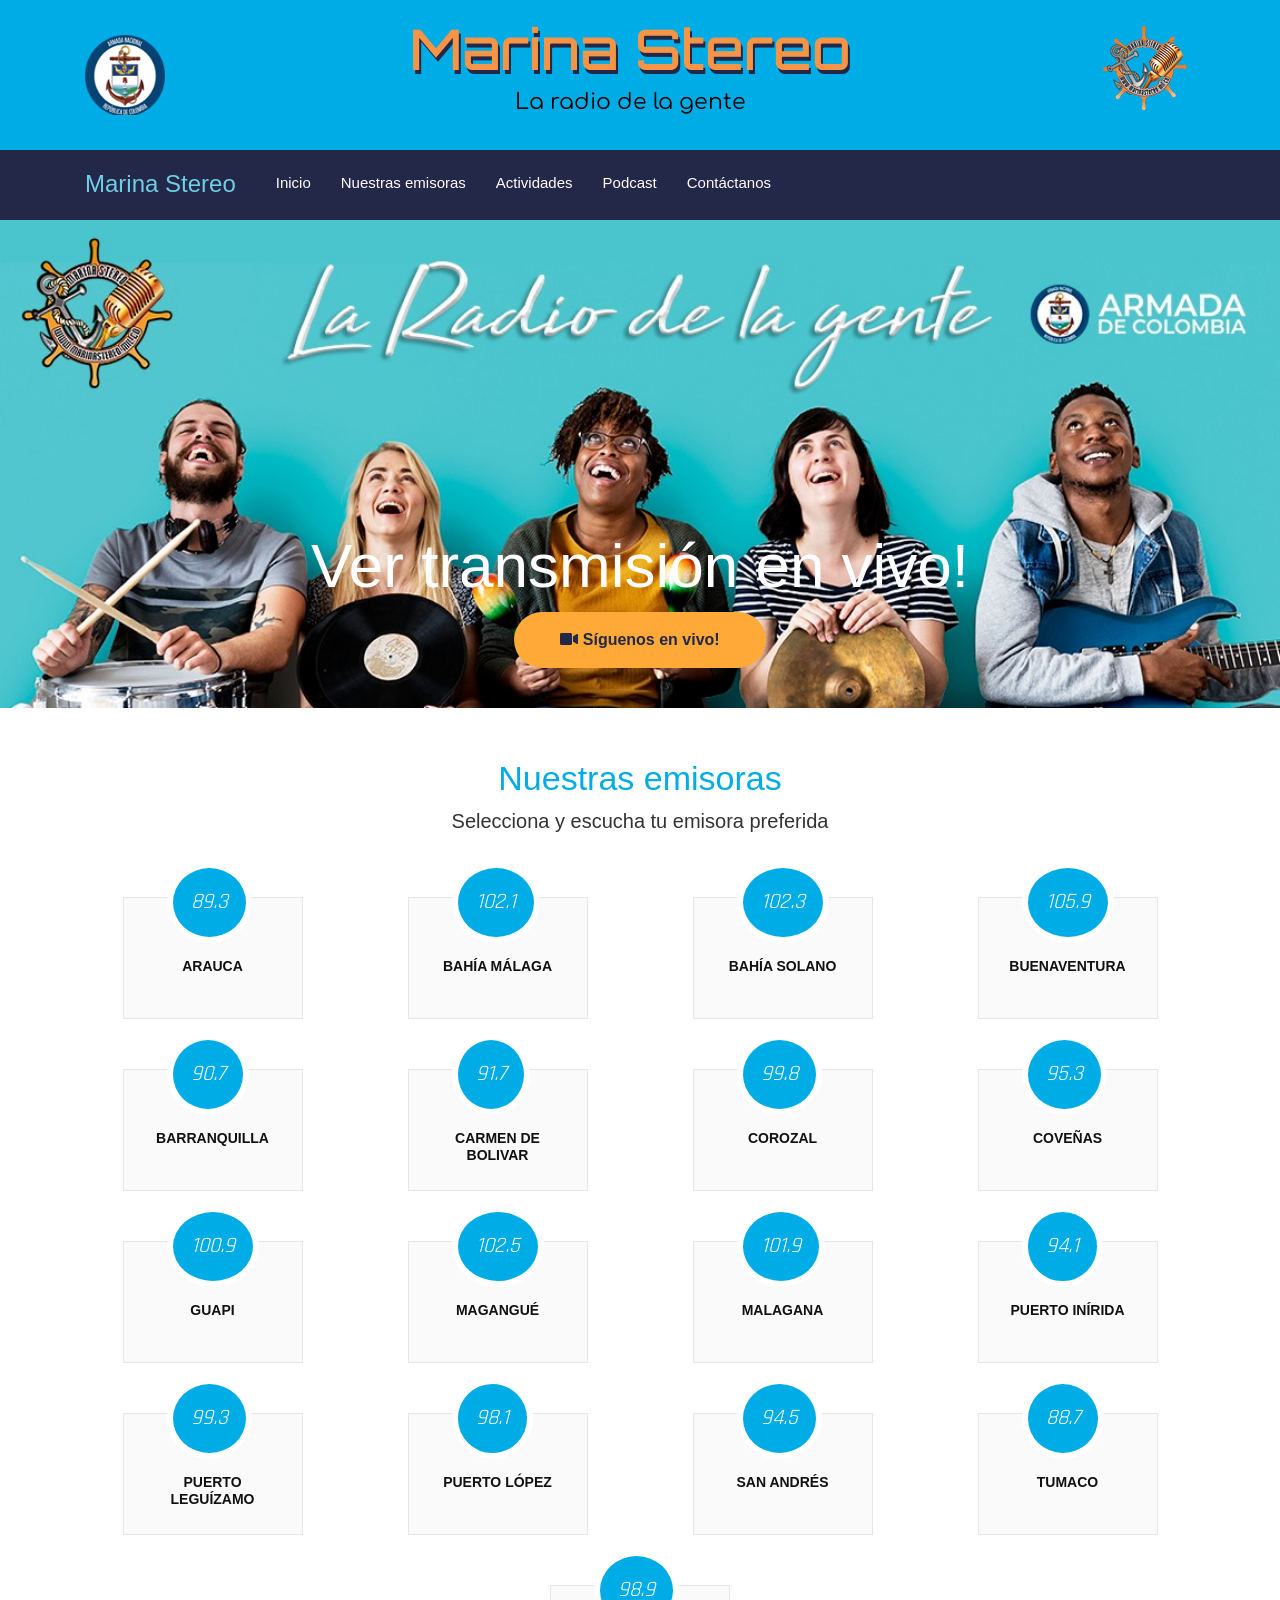
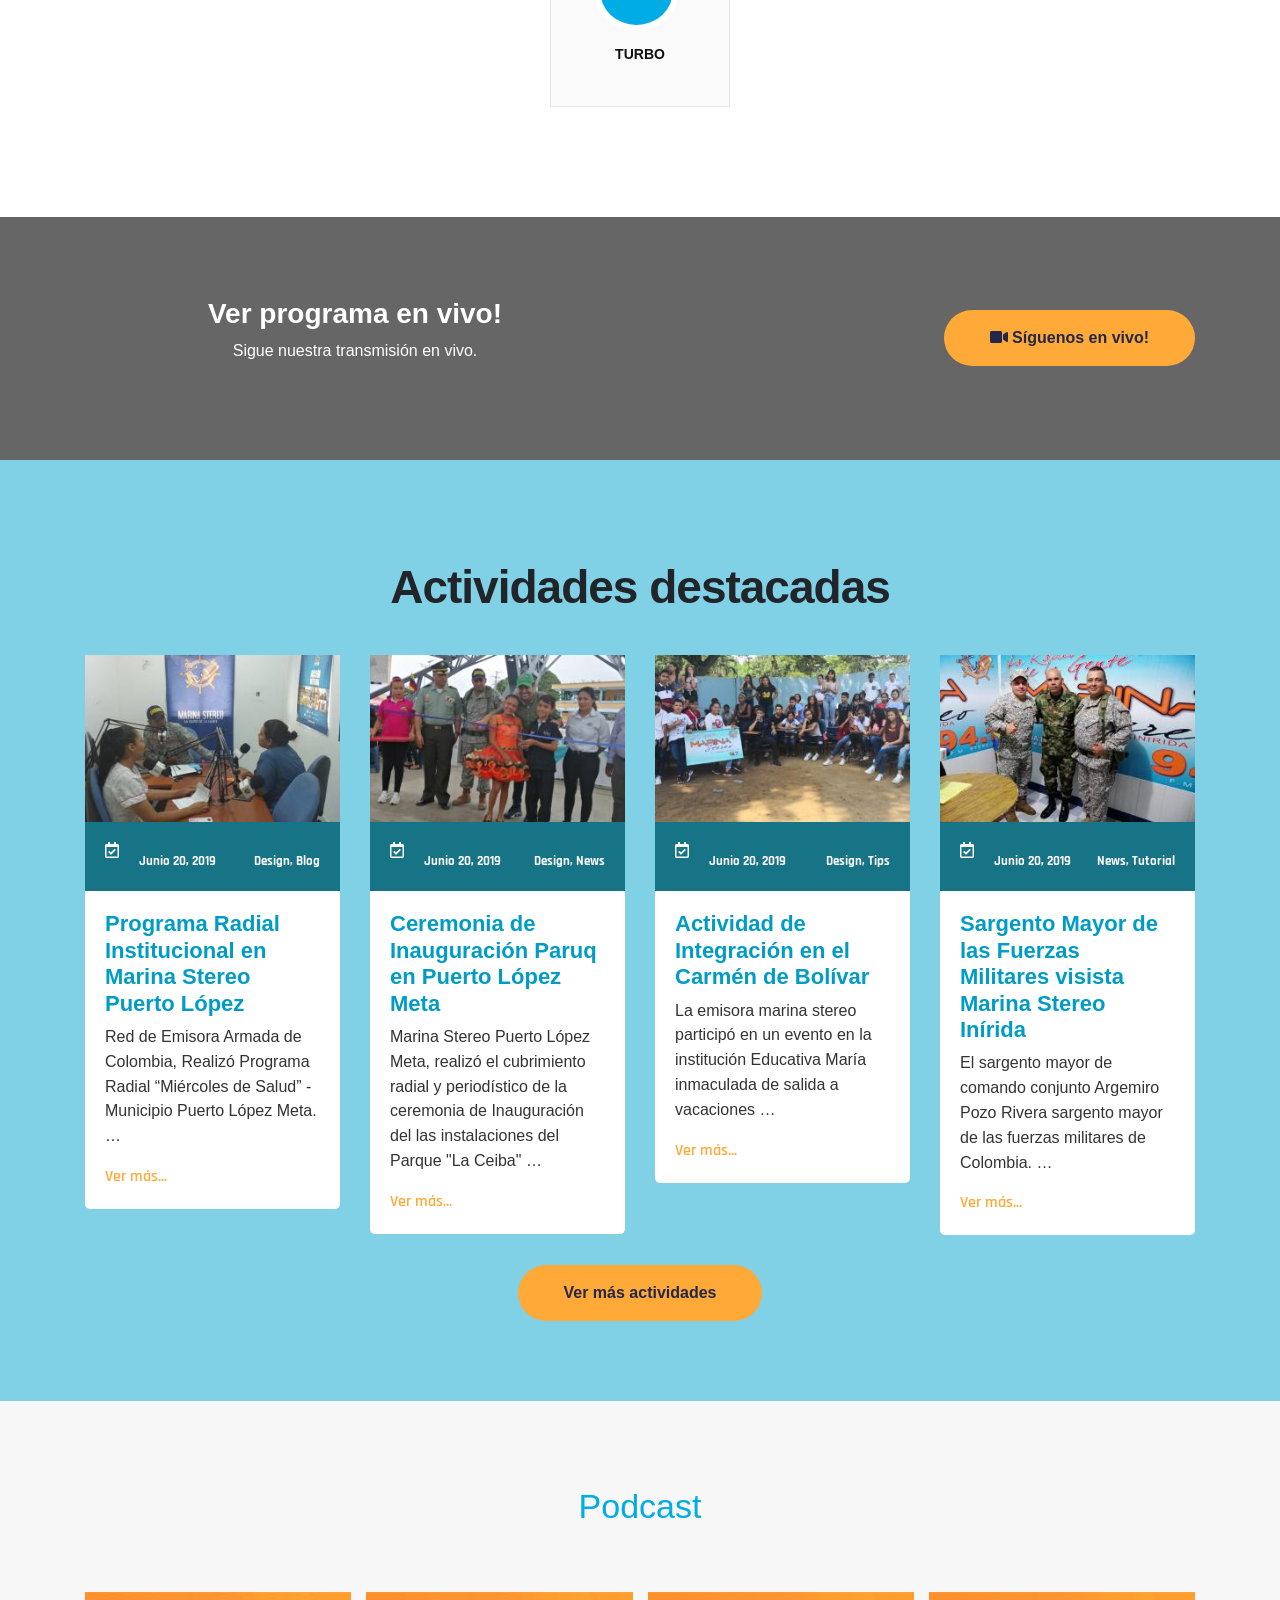
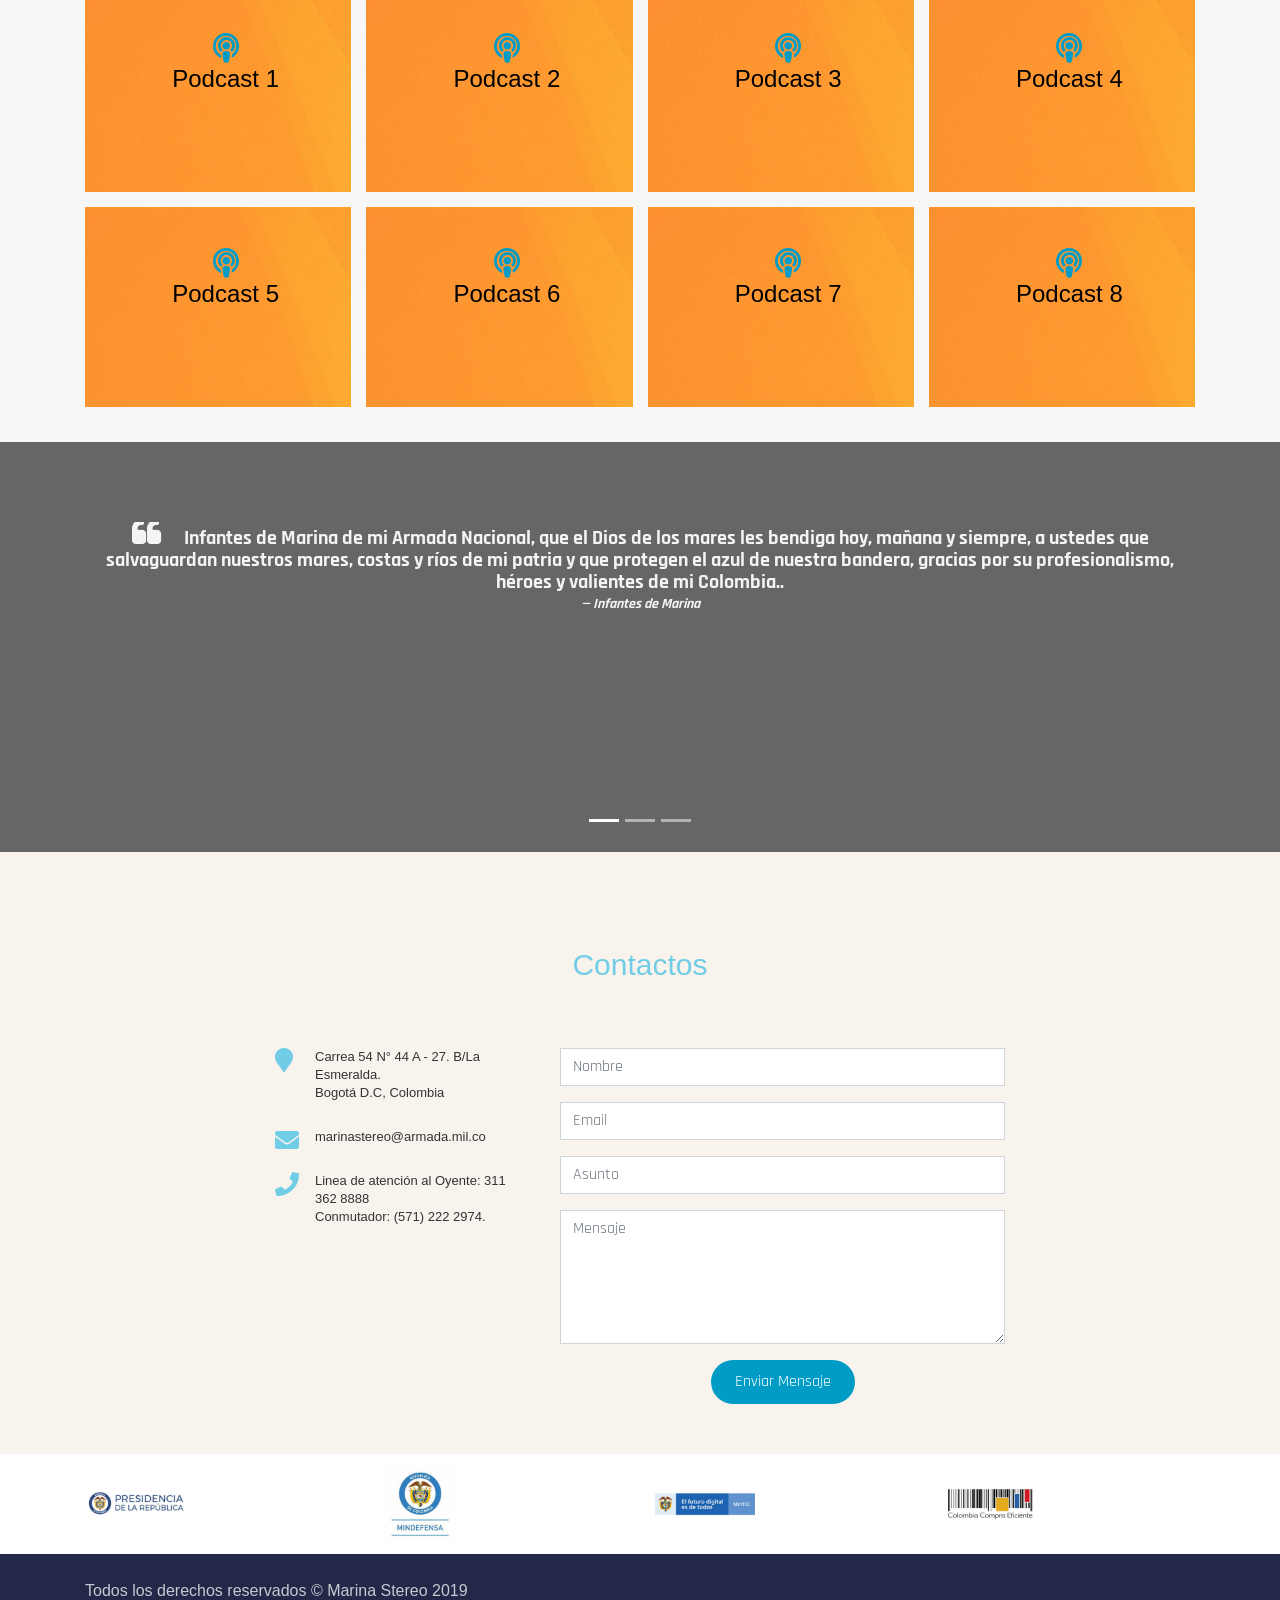
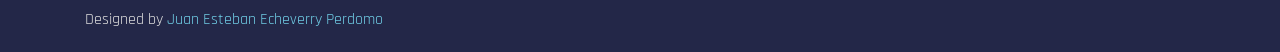
==== index.html @ 793cfaa1 "Nuevas imágenes en enlaces" ====
<!DOCTYPE html>
<html lang="es">

<head>
  <meta charset="utf-8">
  <title>Home | Marina Stereo</title>
  <meta content="width=device-width, initial-scale=1.0" name="viewport">
  <meta content="" name="keywords">
  <meta content="" name="description">

  <!-- Facebook Opengraph integration: https://developers.facebook.com/docs/sharing/opengraph -->
  <meta property="og:title" content="">
  <meta property="og:image" content="">
  <meta property="og:url" content="">
  <meta property="og:site_name" content="">
  <meta property="og:description" content="">

  <!-- Twitter Cards integration: https://dev.twitter.com/cards/  -->
  <meta name="twitter:card" content="summary">
  <meta name="twitter:site" content="">
  <meta name="twitter:title" content="">
  <meta name="twitter:description" content="">
  <meta name="twitter:image" content="">

  <!-- Favicon -->
  <link href="img/favicon.ico" rel="icon">

  <!-- Google Fonts -->
 <link href="https://fonts.googleapis.com/css?family=Comfortaa:300,400,600|Orbitron:400,700|Rajdhani:300,400,600,700|Satisfy&display=swap" rel="stylesheet">
    

  <!-- Bootstrap CSS File -->
  <link href="lib/bootstrap/css/bootstrap.min.css" rel="stylesheet">

  <!-- Libraries CSS Files -->
  <link href="lib/font-awesome/css/font-awesome.min.css" rel="stylesheet">

  <!-- Main Stylesheet File -->
  <link href="css/style.css" rel="stylesheet">
  <link href="css/fontawesome/css/all.css" rel="stylesheet"> 
  
</head>

<body>
  <!-- Page Content
    ================================================== -->
  <!-- Hero -->

  <section class="hero">
    <div class="container text-center">
      <div class="logo-container">
          <a href="#"><img src="img/logo2.png" width="80" height="80" alt="logo Marina"></a>
       </div>
       <div class="text-header">
          <h1 class="tracking-in-expand ">Marina Stereo</h1>
          <p>La radio de la gente</p>
       </div>
       <div class="logo2-header">
          <a href="#"><img src="img/logo1.png" width="100" height="100" alt="logo Marina Stereo"> </a> 
       </div> 

      
    </div>

  </section>
  <!-- /Hero -->

  <!-- Header -->
  <header id="header">
    <div class="container">

      <div id="logo" class="pull-left">
        	<!--<a href="index.html"><img src="img/logo1.png" alt="" title="" /></img></a>-->
        <!-- Uncomment below if you prefer to use a text image -->
        <h3><a href="#hero">Marina Stereo</a></h3>
      </div>

      <nav id="nav-menu-container">
        <ul class="nav-menu">
          <li><a href="#">Inicio</a></li>
          <li><a href="#services">Nuestras emisoras</a></li>
          <li><a href="#blog">Actividades</a></li>
          <li><a href="#portfolio">Podcast</a></li>
          <li><a href="#contact">Contáctanos</a></li>
        </ul>
      </nav>
      <!-- #nav-menu-container -->

      <!-- <nav class="nav social-nav pull-right d-none d-lg-inline">
        <a href="#"><i class="fa fa-twitter"></i></a> <a href="#"><i class="fa fa-facebook"></i></a> <a href="#"><i class="fa fa-linkedin"></i></a> <a href="#"><i class="fa fa-envelope"></i></a>
      </nav> -->
    </div>
  </header>
  <!-- #header -->


  <!-- Slider -->

    <section class="slider">
        <div id="carouselExampleControls" class="carousel slide" data-ride="carousel">
            <div id="carouselExampleCaptions" class="carousel slide" data-ride="carousel">
               <!--  <ol class="carousel-indicators">
                  <li data-target="#carouselExampleCaptions" data-slide-to="0" class="active"></li>
                  <li data-target="#carouselExampleCaptions" data-slide-to="1"></li>
                  <li data-target="#carouselExampleCaptions" data-slide-to="2"></li>
                </ol> -->
                <div class="carousel-inner">
                  <div class="carousel-item active">
                    <img src="img/ponque.jpg" class="d-block w-100" alt="...">
                    <div class="carousel-caption d-md-block">
                      
                      <h1>Ver transmisión en vivo!</h1>
                      <!-- <p>Escucha cualquiera de nuestras emisoras a nivel nacional</p> -->
                      <a class="btn btn-ghost" href="" data-toggle="modal" data-target="#modalYTB"><i class="fas fa-video"></i> Síguenos en vivo!</a>
                    </div>
                  </div>
                 
              <!--   <a class="carousel-control-prev" href="#carouselExampleCaptions" role="button" data-slide="prev">
                  <span class="carousel-control-prev-icon" aria-hidden="true"></span>
                  <span class="sr-only">Previous</span>
                </a>
                <a class="carousel-control-next" href="#carouselExampleCaptions" role="button" data-slide="next">
                  <span class="carousel-control-next-icon" aria-hidden="true"></span>
                  <span class="sr-only">Next</span>
                </a> -->
              </div>
    </section>

  <!-- Slider -->


  <!--==========================
      Services Section
    ============================-->
    <div class="titulo-emisoras"></section>
      <h1>Nuestras emisoras</h1> 
      <p>Selecciona y escucha tu emisora preferida</p>
    </div>
    <section id="services">
      <div class="container wow fadeIn">
        <!-- <div class="section-header">
          <h2 class="section-title col-lg-12">Nuestras Emisoras</h2>
          
        </div> -->
        <div class="row">
          <div class="col-lg-3 col-md-4 col-sm-6 wow fadeInUp" data-wow-delay="0.2s">
            <div class="box">
              <div class="icon"><a href="" data-toggle="modal" data-target="#modalYT"><i class="">89.3</i></a></div>
              <h4 class="title"><a href="" data-toggle="modal" data-target="#modalYT">Arauca</a></h4>
              
              <!-- <p class="description">Voluptatum deleniti atque corrupti quos dolores et quas molestias excepturi sint occaecati cupiditate non provident</p> -->
            </div>
          </div>
          
          <div class="col-lg-3 col-md-4 col-sm-6 wow fadeInUp" data-wow-delay="0.2s">
            <div class="box">
              <div class="icon"><a href="" data-toggle="modal" data-target="#modalYT"><i class="">102.1</i></a></div>
              <h4 class="title"><a href="" data-toggle="modal" data-target="#modalYT">Bahía Málaga</a></h4>
              <!-- <p class="description">Voluptatum deleniti atque corrupti quos dolores et quas molestias excepturi sint occaecati cupiditate non provident</p> -->
            </div>
          </div>
          <div class="col-lg-3 col-md-4 col-sm-6 wow fadeInUp" data-wow-delay="0.2s">
            <div class="box">
              <div class="icon"><a href="" data-toggle="modal" data-target="#modalYT"><i class="">102.3</i></a></div>
              <h4 class="title"><a href="" data-toggle="modal" data-target="#modalYT">Bahía Solano</a></h4>
              <!-- <p class="description">Voluptatum deleniti atque corrupti quos dolores et quas molestias excepturi sint occaecati cupiditate non provident</p> -->
            </div>
          </div>
          <div class="col-lg-3 col-md-4 col-sm-6 wow fadeInUp" data-wow-delay="0.2s">
            <div class="box">
              <div class="icon"><a href="" data-toggle="modal" data-target="#modalYT"><i class="">105.9</i></a></div>
              <h4 class="title"><a href="" data-toggle="modal" data-target="#modalYT">Buenaventura</a></h4>
              <!-- <p class="description">Voluptatum deleniti atque corrupti quos dolores et quas molestias excepturi sint occaecati cupiditate non provident</p> -->
            </div>
          </div>
          <div class="col-lg-3 col-md-4 col-sm-6 wow fadeInUp" data-wow-delay="0.2s">
            <div class="box">
              <div class="icon"><a href="" data-toggle="modal" data-target="#modalYT"><i class="">90.7</i></a></div>
              <h4 class="title"><a href="" data-toggle="modal" data-target="#modalYT">Barranquilla</a></h4>
              <!-- <p class="description">Voluptatum deleniti atque corrupti quos dolores et quas molestias excepturi sint occaecati cupiditate non provident</p> -->
            </div>
          </div>
          <div class="col-lg-3 col-md-4 col-sm-6 wow fadeInUp" data-wow-delay="0.2s">
            <div class="box">
              <div class="icon"><a href="" data-toggle="modal" data-target="#modalYT"><i class="">91.7</i></a></div>
              <h4 class="title"><a href="" data-toggle="modal" data-target="#modalYT">Carmen de Bolivar</a></h4>
              <!-- <p class="description">Voluptatum deleniti atque corrupti quos dolores et quas molestias excepturi sint occaecati cupiditate non provident</p> -->
            </div>
          </div>
          <div class="col-lg-3 col-md-4 col-sm-6 wow fadeInUp" data-wow-delay="0.2s">
            <div class="box">
              <div class="icon"><a href="" data-toggle="modal" data-target="#modalYT"><i class="">99.8</i></a></div>
              <h4 class="title"><a href="" data-toggle="modal" data-target="#modalYT">Corozal</a></h4>
              <!-- <p class="description">Voluptatum deleniti atque corrupti quos dolores et quas molestias excepturi sint occaecati cupiditate non provident</p> -->
            </div>
          </div>
          <div class="col-lg-3 col-md-4 col-sm-6 wow fadeInUp" data-wow-delay="0.2s">
            <div class="box">
              <div class="icon"><a href="" data-toggle="modal" data-target="#modalYT"><i class="">95.3</i></a></div>
              <h4 class="title"><a href="" data-toggle="modal" data-target="#modalYT">Coveñas</a></h4>
              <!-- <p class="description">Voluptatum deleniti atque corrupti quos dolores et quas molestias excepturi sint occaecati cupiditate non provident</p> -->
            </div>
          </div>
          <div class="col-lg-3 col-md-4 col-sm-6 wow fadeInUp" data-wow-delay="0.2s">
            <div class="box">
              <div class="icon"><a href="" data-toggle="modal" data-target="#modalYT"><i class="">100.9</i></a></div>
              <h4 class="title"><a href="" data-toggle="modal" data-target="#modalYT">Guapi</a></h4>
              <!-- <p class="description">Voluptatum deleniti atque corrupti quos dolores et quas molestias excepturi sint occaecati cupiditate non provident</p> -->
            </div>
          </div>
          <div class="col-lg-3 col-md-4 col-sm-6 wow fadeInUp" data-wow-delay="0.2s">
            <div class="box">
              <div class="icon"><a href="" data-toggle="modal" data-target="#modalYT"><i class="">102.5</i></a></div>
              <h4 class="title"><a href="" data-toggle="modal" data-target="#modalYT">Magangué</a></h4>
              <!-- <p class="description">Voluptatum deleniti atque corrupti quos dolores et quas molestias excepturi sint occaecati cupiditate non provident</p> -->
            </div>
          </div>
          <div class="col-lg-3 col-md-4 col-sm-6 wow fadeInUp" data-wow-delay="0.2s">
            <div class="box">
              <div class="icon"><a href="" data-toggle="modal" data-target="#modalYT"><i class="">101.9</i></a></div>
              <h4 class="title"><a href="" data-toggle="modal" data-target="#modalYT">Malagana</a></h4>
              <!-- <p class="description">Voluptatum deleniti atque corrupti quos dolores et quas molestias excepturi sint occaecati cupiditate non provident</p> -->
            </div>
          </div>
          <div class="col-lg-3 col-md-4 col-sm-6 wow fadeInUp" data-wow-delay="0.2s">
            <div class="box">
              <div class="icon"><a href="" data-toggle="modal" data-target="#modalYT"><i class="">94.1</i></a></div>
              <h4 class="title"><a href="" data-toggle="modal" data-target="#modalYT">Puerto Inírida</a></h4>
              <!-- <p class="description">Voluptatum deleniti atque corrupti quos dolores et quas molestias excepturi sint occaecati cupiditate non provident</p> -->
            </div>
          </div>
          <div class="col-lg-3 col-md-4 col-sm-6 wow fadeInUp" data-wow-delay="0.2s">
            <div class="box">
              <div class="icon"><a href="" data-toggle="modal" data-target="#modalYT"><i class="">99.3</i></a></div>
              <h4 class="title"><a href="" data-toggle="modal" data-target="#modalYT">Puerto Leguízamo</a></h4>
              <!-- <p class="description">Voluptatum deleniti atque corrupti quos dolores et quas molestias excepturi sint occaecati cupiditate non provident</p> -->
            </div>
          </div>
          <div class="col-lg-3 col-md-4 col-sm-6 wow fadeInUp" data-wow-delay="0.2s">
            <div class="box">
              <div class="icon"><a href="" data-toggle="modal" data-target="#modalYT"><i class="">98.1</i></a></div>
              <h4 class="title"><a href="" data-toggle="modal" data-target="#modalYT">Puerto López</a></h4>
              <!-- <p class="description">Voluptatum deleniti atque corrupti quos dolores et quas molestias excepturi sint occaecati cupiditate non provident</p> -->
            </div>
          </div>
          <div class="col-lg-3 col-md-4 col-sm-6 wow fadeInUp" data-wow-delay="0.2s">
            <div class="box">
              <div class="icon"><a href="" data-toggle="modal" data-target="#modalYT"><i class="">94.5</i></a></div>
              <h4 class="title"><a href="" data-toggle="modal" data-target="#modalYT">San Andrés</a></h4>
              <!-- <p class="description">Voluptatum deleniti atque corrupti quos dolores et quas molestias excepturi sint occaecati cupiditate non provident</p> -->
            </div>
          </div>
          <div class="col-lg-3 col-md-4 col-sm-6 wow fadeInUp" data-wow-delay="0.2s">
            <div class="box">
              <div class="icon"><a href="" data-toggle="modal" data-target="#modalYT"><i class="">88.7</i></a></div>
              <h4 class="title"><a href="" data-toggle="modal" data-target="#modalYT">Tumaco</a></h4>
              <!-- <p class="description">Voluptatum deleniti atque corrupti quos dolores et quas molestias excepturi sint occaecati cupiditate non provident</p> -->
            </div>
          </div>
          <div class="col-lg-3 col-md-4 col-sm-6 wow fadeInUp" data-wow-delay="0.2s">
              <div class="box">
                <div class="icon"><a href="" data-toggle="modal" data-target="#modalYT"><i class="">98.9</i></a></div>
                <h4 class="title"><a href="" data-toggle="modal" data-target="#modalYT">Turbo</a></h4>
                <!-- <p class="description">Voluptatum deleniti atque corrupti quos dolores et quas molestias excepturi sint occaecati cupiditate non provident</p> -->
              </div>
            </div>
        </div>

      </div>
    </section><!-- #services -->



     <!--==========================
    Call To Action Section
    ============================-->
    <section id="call-to-action">
        <div class="container wow fadeIn">
          <div class="row">
            <div class="col-lg-6 col-md-8 text-center">
              <h3 class="cta-title">Ver programa en vivo!</h3>
              <p class="cta-text"> Sigue nuestra transmisión en vivo.</p>
            </div>
            <div class="col-lg-6 col-md-4 cta-btn-container text-center">
                <a class="btn btn-ghost" href="" data-toggle="modal" data-target="#modalYTB"><i class="fas fa-video"></i> Síguenos en vivo!</a>
            </div>
          </div>
  
        </div>
      </section>
      <!-- #call-to-action -->
  <!-- Section BLOG -->
      <!-- section: blog -->
	<section id="blog" class="section-blog">
      <div class="container">
        <h4>Actividades destacadas</h4>
        <!-- Three columns -->
        <div class="row">
          <div class="span3 col-lg-3 col-md-6 col-sm-12">
            <div class="home-post">
              <div class="post-image">
                <img class="max-img" src="img/blog/img1.jpg" alt="" />
              </div>
              <div class="post-meta">
                <i class="far fa-calendar-check icon-2x"></i>
                <span class="date">Junio 20, 2019</span>
                <span class="tags"><a href="#">Design</a>, <a href="#">Blog</a></span>
              </div>
              <div class="entry-content">
                <h5><strong><a href="#">Programa Radial Institucional en Marina Stereo Puerto López</a></strong></h5>
                <p>
                    Red de Emisora Armada de Colombia, Realizó Programa Radial “Miércoles de Salud” - Municipio Puerto López Meta. &hellip;
                </p>
                <a href="#" class="more">Ver más...</a>
              </div>
            </div>
          </div>
          <div class="span3 col-lg-3 col-md-6 col-sm-12">
            <div class="home-post">
              <div class="post-image">
                <img class="max-img" src="img/blog/img2.jpg" alt="" />
              </div>
              <div class="post-meta">
                <i class="far fa-calendar-check icon-2x"></i>
                <span class="date">Junio 20, 2019</span>
                <span class="tags"><a href="#">Design</a>, <a href="#">News</a></span>
              </div>
              <div class="entry-content">
                <h5><strong><a href="#">Ceremonia de Inauguración Paruq en Puerto López Meta</a></strong></h5>
                <p>
                    Marina Stereo Puerto López Meta, realizó el cubrimiento radial y periodístico de la ceremonia de Inauguración del las instalaciones del Parque "La Ceiba" &hellip;
                </p>
                <a href="#" class="more">Ver más...</a>
              </div>
            </div>
          </div>
          <div class="span3 col-lg-3 col-md-6 col-sm-12">
            <div class="home-post">
              <div class="post-image">
                <img class="max-img" src="img/blog/img3.jpg" alt="" />
              </div>
              <div class="post-meta">
                <i class="far fa-calendar-check icon-2x"></i>
                <span class="date">Junio 20, 2019</span>
                <span class="tags"><a href="#">Design</a>, <a href="#">Tips</a></span>
              </div>
              <div class="entry-content">
                <h5><strong><a href="#">Actividad de Integración en el Carmén de Bolívar</a></strong></h5>
                <p>
                    La emisora marina stereo participó en un evento en la institución Educativa María inmaculada de salida a vacaciones &hellip;
                </p>
                <a href="#" class="more">Ver más...</a>
              </div>
            </div>
          </div>
          <div class="span3 col-lg-3 col-md-6 col-sm-12">
            <div class="home-post">
              <div class="post-image">
                <img class="max-img" src="img/blog/img4.jpg" alt="" />
              </div>
              <div class="post-meta">
                <i class="far fa-calendar-check icon-2x"></i>
                <span class="date">Junio 20, 2019</span>
                <span class="tags"><a href="#">News</a>, <a href="#">Tutorial</a></span>
              </div>
              <div class="entry-content">
                <h5><strong><a href="#">Sargento Mayor de las Fuerzas Militares visista Marina Stereo Inírida</a></strong></h5>
                <p>
                    El sargento mayor de comando conjunto Argemiro Pozo Rivera sargento mayor de las fuerzas militares de Colombia. &hellip;
                </p>
                <a href="#" class="more">Ver más...</a>
              </div>
            </div>
          </div>
        </div>
        <div class="blankdivider30"></div>
        <div class="aligncenter">
          <a href="#" class="btn btn-large btn-ghost">Ver más actividades</a>
        </div>
      </div>
    </section>
 
  
  <!-- /Section BLOG -->
 

  
  <!-- Features -->

  
  <!-- /Features -->
 <!--==========================
      Portfolio Section
    ============================-->
    <section id="portfolio">
        <div class="container wow fadeInUp">
          <div class="section-header titulo-emisoras">
            <h1 class="section-title">Podcast</h1>
            
          </div>
       
  
          <div class="row" id="portfolio-wrapper">
            <div class="col-lg-3 col-md-6 portfolio-item filter-app">
              <a href="">
                <img src="img/portfolio/app1.jpg" alt="">
                <div class="titulo-pod">  
                  <h3><i class="fas fa-podcast fa-pod"></i><br> Podcast 1</h3>
                </div>
                <div class="details">
                  <h4>Julio 20</h4>
                  <span>Saludo del Señor Presidentee</span>
                </div>
              </a>
            </div>
  
            <div class="col-lg-3 col-md-6 portfolio-item filter-web">
              <a href="">
                <img src="img/portfolio/app1.jpg" alt="">
                <div class="titulo-pod">  
                    <h3><i class="fas fa-podcast fa-pod"></i><br> Podcast 2</h3>
                  </div>
                <div class="details">
                  <h4>Julio 4</h4>
                  <span>Lorem ipsum dolor sit.</span>
                </div>
              </a>
            </div>
  
            <div class="col-lg-3 col-md-6 portfolio-item filter-app">
              <a href="">
                <img src="img/portfolio/app1.jpg" alt="">
                <div class="titulo-pod">  
                    <h3><i class="fas fa-podcast fa-pod"></i><br> Podcast 3</h3>
                  </div>
                <div class="details">
                  <h4>Junio14</h4>
                  <span>Lorem ipsum dolor sit amet consectetur.</span>
                </div>
              </a>
            </div>
  
            <div class="col-lg-3 col-md-6 portfolio-item filter-card">
              <a href="">
                <img src="img/portfolio/app1.jpg" alt="">
                <div class="titulo-pod">  
                    <h3><i class="fas fa-podcast fa-pod"></i><br> Podcast 4</h3>
                  </div>
                <div class="details">
                  <h4>Junio 6</h4>
                  <span>Lorem ipsum dolor sit amet consectetur adipisicing elit. Nisi tempore mollitia dolorum.</span>
                </div>
              </a>
            </div>
  
            <div class="col-lg-3 col-md-6 portfolio-item filter-card">
              <a href="">
                <img src="img/portfolio/app1.jpg" alt="">
                <div class="titulo-pod">  
                    <h3><i class="fas fa-podcast fa-pod"></i><br> Podcast 5</h3>
                  </div>
                <div class="details">
                  <h4>Card 2</h4>
                  <span>Alored dono par</span>
                </div>
              </a>
            </div>
  
            <div class="col-lg-3 col-md-6 portfolio-item filter-web">
                <a href="">
                    <img src="img/portfolio/app1.jpg" alt="">
                    <div class="titulo-pod">  
                        <h3><i class="fas fa-podcast fa-pod"></i><br> Podcast 6</h3>
                      </div>
                    <div class="details">
                      <h4>Junio 6</h4>
                      <span>Lorem ipsum dolor sit amet consectetur adipisicing elit. Nisi tempore mollitia dolorum.</span>
                    </div>
                  </a>
            </div>
  
            <div class="col-lg-3 col-md-6 portfolio-item filter-card">
              <a href="">
                <img src="img/portfolio/app1.jpg" alt="">
                <div class="titulo-pod">  
                    <h3><i class="fas fa-podcast fa-pod"></i><br> Podcast 7</h3>
                  </div>
                <div class="details">
                    <h4>Junio 6</h4>
                    <span>Lorem ipsum dolor sit amet consectetur adipisicing elit. Nisi tempore mollitia dolorum.</span>
                  </div>
              </a>
            </div>
  
            <div class="col-lg-3 col-md-6 portfolio-item filter-app">
              <a href="">
                <img src="img/portfolio/app1.jpg" alt="">
                <div class="titulo-pod">  
                    <h3><i class="fas fa-podcast fa-pod"></i><br> Podcast 8</h3>
                  </div>
                  <div class="details">
                      <h4>Junio 6</h4>
                      <span>Lorem ipsum dolor sit amet consectetur adipisicing elit. Nisi tempore mollitia dolorum.</span>
                    </div>
              </a>
            </div>
  
           
          </div>
  
        </div>
      </section><!-- #portfolio -->

       <!--==========================
    Mensajes a Héroes
    ============================-->
    <section id="call-to-action">
        <div class="container">
            <div class="row blog">
                <div class="col-md-12">
                    <div id="blogCarousel2" class="carousel slide" data-ride="carousel">
      
                        <ol class="carousel-indicators">
                            <li data-target="#blogCarousel2" data-slide-to="0" class="active"></li>
                            <li data-target="#blogCarousel2" data-slide-to="1"></li>
                            <li data-target="#blogCarousel2" data-slide-to="2"></li>
                        </ol>
      
                        <!-- Carousel items -->
                        <div class="carousel-inner">
                            <div class="carousel-item active">
                                <div class="row">
                                    <div class="col-md-12">
                                        <div class="span6 aligncenter flyLeft">
                                            <blockquote class="large">
                                                Infantes de Marina de mi Armada Nacional, que el Dios de los mares les bendiga hoy, mañana y siempre, a ustedes que salvaguardan nuestros mares,  costas y ríos de mi patria  y que protegen  el azul de nuestra bandera, gracias por su profesionalismo,  héroes y valientes de mi Colombia.. <cite>Infantes de Marina</cite>
                                            </blockquote>
                                          </div>
                                    </div>
                                   
                                </div>
                                <!--.row-->
                            </div>
                            <!--.item-->
      
                            <div class="carousel-item">
                                <div class="row">
                                    <div class="col-md-12">
                                        <div class="span6 aligncenter flyLeft">
                                            <blockquote class="large">
                                                Hola queridos héroes de Colombia, yo soy una niña colombiana  el día de hoy les estoy escribiendo esta carta para darle las  gracias por defender nuestro país;  yo se que todas las  cosas que están haciendo no son nada fáciles,   esto los esta separando de  su familia. Espero con todo mi corazón que se encuentren  bien por allá donde están, hoy  día les envío esta carta para que sepan que no están solos;  algún día quisiera tener la oportunidad de conocerlos  y saber de ustedes, estoy muy orgullosa...  gracias a ustedes ahora sé  que los héroes existen...  por ustedes en Colombia podemos vivir en paz  gracias a la valentía que han tenido,  no se  desesperen porque algún día volverán a estar con todas sus familias...  Los  quiero mucho. <cite>Desde Buenaventura, una niña que quiere a los héroes de la Patria. Ahitana Joessy Angulo</cite>
                                            </blockquote>
                                          </div>
                                    </div>
                                    
                                </div>
                                <!--.row-->
                            </div>
                            <!--.item-->

                            <div class="carousel-item">
                                <div class="row">
                                    <div class="col-md-12">
                                        <div class="span6 aligncenter flyLeft">
                                            <blockquote class="large">
                                                Infantes de Marina de mi Armada Nacional, que el Dios de los mares les bendiga hoy, mañana y siempre, a ustedes que salvaguardan nuestros mares,  costas y ríos de mi patria  y que protegen  el azul de nuestra bandera, gracias por su profesionalismo,  héroes y valientes de mi Colombia.. <cite>Infantes de Marina</cite>
                                            </blockquote>
                                          </div>
                                    </div>
                                    
                                </div>
                                <!--.row-->
                            </div>
                            <!--.item-->
      
                        </div>
                        <!--.carousel-inner-->
                    </div>
                    <!--.Carousel-->
      
                </div>
            </div>
      </div>
        

    </section>
      <!-- Mensajes a Héroes-->

  
  <!-- @component: footer -->

  <section id="contact">
    <div class="container">
      <div class="row">
        <div class="col-md-12 text-center">
          <h2 class="section-title">Contactos</h2>
        </div>
      </div>

      <div class="row justify-content-center">
        <div class="col-lg-3 col-md-5">
          <div class="info">
            <div>
              <i class="fa fa-map-marker"></i>
              <p>Carrea 54 N° 44 A - 27. B/La Esmeralda.<br>Bogotá D.C, Colombia</p>
            </div>

            <div>
              <i class="fa fa-envelope"></i>
              <p>marinastereo@armada.mil.co</p>
            </div>

            <div>
              <i class="fa fa-phone"></i>
              <p>Linea de atención al Oyente: 311 362 8888 <br>Conmutador: (571) 222 2974.</p>
            </div>

          </div>
        </div>

        <div class="col-lg-5 col-md-6">
          <div class="form">
            <div id="sendmessage">Sumensaje ha sido enviado. Gracias!</div>
            <div id="errormessage"></div>
            <form action="" method="post" role="form" class="contactForm">
              <div class="form-group">
                <input type="text" name="name" class="form-control" id="name" placeholder="Nombre" data-rule="minlen:4" data-msg="Please enter at least 4 chars" />
                <div class="validation"></div>
              </div>
              <div class="form-group">
                <input type="email" class="form-control" name="email" id="email" placeholder="Email" data-rule="email" data-msg="Please enter a valid email" />
                <div class="validation"></div>
              </div>
              <div class="form-group">
                <input type="text" class="form-control" name="subject" id="subject" placeholder="Asunto" data-rule="minlen:4" data-msg="Please enter at least 8 chars of subject" />
                <div class="validation"></div>
              </div>
              <div class="form-group">
                <textarea class="form-control" name="message" rows="5" data-rule="required" data-msg="Please write something for us" placeholder="Mensaje"></textarea>
                <div class="validation"></div>
              </div>
              <div class="text-center"><button type="submit">Enviar Mensaje</button></div>
            </form>
          </div>
        </div>

      </div>
    </div>
  </section>

  <!-- Enlaces de interés-->
  <div class="container enlaces-hidden">
      <div class="row blog">
          <div class="col-md-12">
              <div id="blogCarousel" class="carousel slide" data-ride="carousel">

                  <ol class="carousel-indicators">
                      <li data-target="#blogCarousel" data-slide-to="0" class="active"></li>
                      <li data-target="#blogCarousel" data-slide-to="1"></li>
                  </ol>

                  <!-- Carousel items -->
                  <div class="carousel-inner">
                      <div class="carousel-enlaces carousel-item active">
                          <div class="row">
                              <div class="col-md-3 col-xs-3">
                                  <a href="#">
                                      <img src="img/enlaces/presidencia.jpg" alt="Image" style="max-width:100%;">
                                  </a>
                              </div>
                              <div class="col-md-3 col-xs-3">
                                  <a href="#">
                                      <img src="img/enlaces/defensa.jpg" alt="Image" style="max-width:100%;">
                                  </a>
                              </div>
                              <div class="col-md-3 col-sm-3 col-xs-6">
                                  <a href="#">
                                      <img src="img/enlaces/mintic.jpg" alt="Image" style="max-width:100%;">
                                  </a>
                              </div>
                              <div class="col-md-3 col-sm-3 col-xs-6">
                                  <a href="#">
                                      <img src="img/enlaces/compra.jpg" alt="Image" style="max-width:100%;">
                                  </a>
                              </div>
                              
                          </div>
                          <!--.row-->
                      </div>
                      <!--.item-->

                      <div class="carousel-enlaces carousel-item">
                          <div class="row">
                              <div class="col-md-3 col-sm-3 col-xs-6">
                                  <a href="#">
                                      <img src="img/enlaces/marina.jpg" alt="Image" style="max-width:100%;">
                                  </a>
                              </div>
                              <div class="col-md-3 col-sm-3 col-xs-6">
                                  <a href="#">
                                      <img src="img/enlaces/bienestar.jpg" alt="Image" style="max-width:100%;">
                                  </a>
                              </div>
                              <div class="col-md-3 col-xs-3">
                                  <a href="#">
                                      <img src="img/enlaces/armada.jpg" alt="Image" style="max-width:100%;">
                                  </a>
                              </div>
                              <div class="col-md-3 col-xs-3">
                                  <a href="#">
                                      <img src="img/enlaces/caja.jpg" alt="Image" style="max-width:100%;">
                                  </a>
                              </div>
                              
                          </div>
                          <!--.row-->
                      </div>
                      <!--.item-->

                  </div>
                  <!--.carousel-inner-->
              </div>
              <!--.Carousel-->

          </div>
      </div>
</div>
  
  <!-- /Enlaces de Interés -->

  <footer class="site-footer">
    <div class="bottom">
      <div class="container">
        <div class="row">

          <div class="col-lg-6 col-xs-12 text-lg-left text-center">
            <p class="copyright-text">
              Todos los derechos reservados ©  Marina Stereo 2019
            </p>
            <div class="credits">
             
             Designed by <a href="#">Juan Esteban Echeverry Perdomo</a>
            </div>
          </div>

          

        </div>
      </div>
    </div>
  </footer>
  <a class="scrolltop" href="#"><span class="fa fa-angle-up"></span></a>


  <!--Modal: modalYT-->
<div class="modal fade" id="modalYT" tabindex="-1" role="dialog" aria-labelledby="myModalLabel"
aria-hidden="true">
<div class="modal-dialog modal-lg" role="document">

  <!--Content-->
  <div class="modal-content">

    <!--Body-->
    <div class="modal-body mb-0 p-0">

      <div class="embed-responsive embed-responsive-16by9 z-depth-1-half">
        <iframe class="embed-responsive-item" src="http://www.tustreaming.co/redmar/MARBOG.html"
          allowfullscreen></iframe>
      </div>

    </div>

    <!--Footer-->
    <div class="modal-footer justify-content-center flex-column flex-md-row">
      <span class="mr-4">Pausar antes de cerrar!</span>
      
      <button type="button" class="btn btn-outline-primary btn-rounded btn-md ml-4"
        data-dismiss="modal">Cerrar</button>


    </div>

  </div>
  <!--/.Content-->

</div>
</div>
<!--Modal: modalYT-->

  <!--Modal: modalYT-->
<div class="modal fade" id="modalYTB" tabindex="-1" role="dialog" aria-labelledby="myModalLabel"
aria-hidden="true">
<div class="modal-dialog modal-lg" role="document">

  <!--Content-->
  <div class="modal-content">

    <!--Body-->
    <div class="modal-body mb-0 p-0">

      <div class="embed-responsive embed-responsive-16by9 z-depth-1-half">
        <iframe class="embed-responsive-item" src="https://www.youtube.com/embed/ypogQwW_GxY"
          allowfullscreen></iframe>
      </div>

    </div>

    <!--Footer-->
    <div class="modal-footer justify-content-center flex-column flex-md-row">
        
        
        <button type="button" class="btn btn-outline-primary btn-rounded btn-md ml-4"
          data-dismiss="modal">Cerrar</button>
  
  
      </div>
  
    </div>
  <!--/.Content-->

</div>
</div>
<!--Modal: modalYT-->
  <!-- Required JavaScript Libraries -->
  <script src="lib/jquery/jquery.min.js"></script>
  <script src="lib/jquery/jquery-migrate.min.js"></script>
  <script src="lib/superfish/hoverIntent.js"></script>
  <script src="lib/superfish/superfish.min.js"></script>
  <script src="lib/tether/js/tether.min.js"></script>
  <script src="lib/stellar/stellar.min.js"></script>
  <script src="lib/bootstrap/js/bootstrap.bundle.min.js"></script>
  <script src="lib/counterup/counterup.min.js"></script>
  <script src="lib/waypoints/waypoints.min.js"></script>
  <script src="lib/easing/easing.js"></script>
  <script src="lib/stickyjs/sticky.js"></script>
  <script src="lib/parallax/parallax.js"></script>
  <script src="lib/lockfixed/lockfixed.min.js"></script>

  <!-- Template Specisifc Custom Javascript File -->
  <script src="js/custom.js"></script>

  <script src="contactform/contactform.js"></script>


</body>
</html>
---- css/style.css ----
body {
    font-family: 'Rajdhani', sans-serif;
    

}

h1,
h2,
h3,
h4,
h5,
h6 {
  font-family: "Raleway", Helvetica, Arial, sans-serif;
}

p {
  line-height: 1.55;
  color: #333;
  font-size: 400;
  font-family: "Raleway", Helvetica, Arial, sans-serif;
}

h1 {
  font-size: 62px;
}

h2 {
  font-size: 30px;
  margin-bottom: 65px;
}

h3 {
  font-size: 24px;
}

h4 {
  font-size: 18px;
}

strong a {
  color: #009cc6;
}

blockquote {
  font-size:18px;
  color: #f4f4f4;
	border:none;
	padding:0;
}

blockquote.large {
	font-size:20px;
	font-weight:700;
	line-height:1.1em;
}
blockquote.large:before {
	font-size:30px;
	font-family: FontAwesome;
	content: "\f10d";
	margin-right:20px;
}

blockquote cite 						{ display:block; font-size:14px;}
blockquote cite:before 					{ content:"\2014 \0020"; }
blockquote cite a,
blockquote cite a:visited,
blockquote cite a:visited 				{ color:#555; }


/* ==================================================
  General
  ================================================== */

a {
  color: #00ACE5;
  transition: 0.5s;
}

a:hover, a:active, a:focus {
  color: #ffa939;
  outline: none;
  text-decoration: none;
}

div.container.text-center{
  height: 150px;
}
/* ==================================================
  Elements
  ================================================== */

.btn {
  background-color: #70cde5;
  font-family: "Roboto", Helvetica, Arial, sans-serif;
  font-weight: 800;
  color: #fff;
  padding: 15px 45px;
  border-radius: 50px;
}

.nav-menu > li > a:before {
  content: "";
  position: absolute;
  width: 100%;
  height: 2px;
  bottom: 0;
  left: 0;
  background-color: #ffa939;
  visibility: hidden;
  -webkit-transform: scaleX(0);
  transform: scaleX(0);
  -webkit-transition: all 0.3s ease-in-out 0s;
  transition: all 0.3s ease-in-out 0s;
}

.nav-menu a:hover:before, .nav-menu li:hover > a:before, .nav-menu .menu-active > a:before {
  visibility: visible;
  -webkit-transform: scaleX(1);
  transform: scaleX(1);
}

.btn:hover {
  background-color: #ffa939;
  color: #fff;
}

.btn:focus {
  color: ##232748;
}

.btn-ghost {
  /* border: 3px solid #199EB8; */
  background-color: #ffa939;
  color: #232748;
}

.btn-ghost i{
  font-size: 34;
}

.btn-ghost:hover {
  background-color: #fff;
  color: #199EB8;
}

section {
  padding: 15px 0;
}

.card {
  position: relative;
  padding: 0;
  border: 0;
  border-radius: 0;
  margin: 0;
  overflow: hidden;
}

a:hover {
  text-decoration: none !important;
}

.scrolltop {
  display: none;
  position: fixed;
  bottom: 15px;
  right: 15px;
  width: 42px;
  height: 42px;
  border-radius: 50%;
  background: #009cc6;
  color: #ffffff;
  text-align: center;
  font-size: 24px;
}

.scrolltop:hover,
.scrolltop:active,
.scrolltop:focus {
  color: #fff !important;
  opacity: .75;
}


/* ==================================================
  Hero Styling
================================================== */

.hero {
  display: flex;
  align-items: baseline;
  justify-content: space-between;
  position: relative;
  background: #00ACE5;
  background-size: cover;
  padding: 0px 0;
  margin-bottom: 0;
  color: #fff;
  width: 100%;
  height: 150px;

    
    
}

.hero:after {
  content: '';
  z-index: 0;
  position: absolute;
  /*background: rgba(0, 0, 0, 0.65);*/
  width: 100%;
  height: 100%;
  left: 0;
  top: 0;
}

.hero .container {
  position: relative;
  z-index: 1;
  display: flex;
  margin-bottom: 0;
  margin-top: 0;
    align-items: center;
    justify-content: space-between;
}

.hero-brand {
  margin-bottom: 0px;
  display: inline-block;
}

.hero-brand:hover {
  opacity: .75;
}

.tagline {
  font-family: 'Orbitron', sans-serif;
  font-size: 26px;
  margin: 0px 0 5px 0;
  color: #fff;
}

.hero .text-header h1{

    font-family: 'Orbitron', sans-serif;
    text-shadow: 2px 4px #232748;
    color: #f49447;
    font-size: 3.5em;
    margin-bottom: 3px;


}

.hero .text-header p{
  font-family: 'Comfortaa', cursive;
  color: #000000;
  font-size: 22px;

}
 

/* ==================================================
  Header Styling
================================================== */

#header {
  background: #232748;
  height: 70px;
}

#header #logo {
  margin: 20px 25px 0 0;
  
}

#header #logo h1 {
  font-size: 36px;
  margin: 0;
  padding: 2px 0;
  line-height: 1;
  font-family: "Raleway", Helvetica, Arial, sans-serif;
  font-weight: 700;
  letter-spacing: 3px;
  text-transform: uppercase;
}

#header #logo h3 a,
#header #logo h3 a:hover {
  color: #70cde5;
}

#header #logo img {
  padding: 0;
  margin: 0;
  max-height: 40px;
}

#header .social-nav {
  margin-top: 15px;
}

#header .social-nav a {
  font-size: 24px;
  margin-left: 15px;
  color: #fff;
}

#header .social-nav a:hover {
  color: #ffa939;
}

/*--------------------------------------------------------------
# Navigation Menu
--------------------------------------------------------------*/

/* Nav Menu Essentials */

.nav-menu,
.nav-menu * {
  margin: 0;
  padding: 0;
  list-style: none;
}

.nav-menu ul {
  position: absolute;
  display: none;
  top: 100%;
  left: 0;
  z-index: 99;
}

.nav-menu li {
  position: relative;
  white-space: nowrap;
}

.nav-menu > li {
  float: left;
}

.nav-menu li:hover > ul,
.nav-menu li.sfHover > ul {
  display: block;
}

.nav-menu ul ul {
  top: 0;
  left: 100%;
}

.nav-menu ul li {
  min-width: 180px;
}

/* Nav Menu Arrows */

.sf-arrows .sf-with-ul {
  padding-right: 30px;
}

.sf-arrows .sf-with-ul:after {
  content: "\f107";
  position: absolute;
  right: 15px;
  font-family: FontAwesome;
  font-style: normal;
  font-weight: normal;
}

.sf-arrows ul .sf-with-ul:after {
  content: "\f105";
}

/* Nav Meu Container */

#nav-menu-container {
  margin: 0;
}

/* Nav Meu Styling */

.nav-menu a {
  padding: 22px 15px 18px 15px;
  text-decoration: none;
  display: inline-block;
  color: #fff;
  font-family: "Roboto", Helvetica, Arial, sans-serif;
  font-weight: 300;
  font-size: 15px;
  outline: none;
}

.nav-menu a:hover,
.nav-menu li:hover > a,
.nav-menu .menu-active > a {
  color: #70cde5;
  
}


.nav-menu ul {
  margin: 4px 0 0 15px;
  box-shadow: 0px 0px 1px 1px rgba(0, 0, 0, 0.08);
}

.nav-menu ul li {
  background: #fff;
  border-top: 1px solid #f4f4f4;
}

.nav-menu ul li:first-child {
  border-top: 0;
}

.nav-menu ul li:hover {
  background: #199EB8;
  transition: 0.3s;
}

.nav-menu ul li a {
  color: #333;
  transition: none;
  padding: 10px 15px;
}

.nav-menu ul li a:hover {
  color: #fff;
}

.nav-menu ul ul {
  margin: 0;
}

.slider{
  background: rgba(0, 0, 0, 0.8);
  padding: 0;
  margin: 0;
  
}

/* Mobile Nav Toggle */

#mobile-nav-toggle {
  position: fixed;
  right: 0;
  top: 0;
  z-index: 999;
  margin: 8px 10px 0 0;
  border: 0;
  background: none;
  font-size: 24px;
  display: none;
  transition: all 0.4s;
  outline: none;
  cursor: pointer;
}

#mobile-nav-toggle i {
  color: #fff;
}

/* Mobile Nav Styling */

#mobile-nav {
  position: fixed;
  top: 0;
  padding-top: 18px;
  bottom: 0;
  z-index: 998;
  background: rgba(0, 0, 0, 0.9);
  left: -260px;
  width: 260px;
  overflow-y: auto;
  transition: 0.4s;
}

#mobile-nav ul {
  padding: 0;
  margin: 0;
  list-style: none;
}

#mobile-nav ul li {
  position: relative;
}

#mobile-nav ul li a {
  color: #fff;
  font-size: 16px;
  overflow: hidden;
  padding: 10px 22px 10px 15px;
  position: relative;
  text-decoration: none;
  width: 100%;
  display: block;
  outline: none;
}

#mobile-nav ul li a:hover {
  color: #fff;
}

#mobile-nav ul li li {
  padding-left: 30px;
}

#mobile-nav ul .menu-has-children i {
  position: absolute;
  right: 0;
  z-index: 99;
  padding: 15px;
  cursor: pointer;
  color: #fff;
}

#mobile-nav ul .menu-has-children i.fa-chevron-up {
  color: #199EB8;
}

#mobile-nav ul .menu-item-active {
  color: #199EB8;
}

#mobile-body-overly {
  width: 100%;
  height: 100%;
  z-index: 997;
  top: 0;
  left: 0;
  position: fixed;
  background: rgba(0, 0, 0, 0.6);
  display: none;
}

/* Mobile Nav body classes */

body.mobile-nav-active {
  overflow: hidden;
}

body.mobile-nav-active #mobile-nav {
  left: 0;
}

body.mobile-nav-active #mobile-nav-toggle {
  color: #fff;
}

.section-blog{
  display:flex;
}

.span3 {
  margin-bottom: 30px;
}
 

section.section-blog {
	padding: 100px 0 80px;
}
section.section-blog h4 {
	text-align: center;
	margin-bottom: 40px;
	font-size: 46px;
	font-weight: 700;
	letter-spacing: -1px;
}
section.inner {
	padding: 50px 0 50px;
}


.section-blog.orange h4 ,.section-blog.green h4{
	color: #fcfcfc;
}
.section-blog.orange p,.section-blog.green p {
	color: #f7f7f7;
}
.alignright {
	text-align: right;
}
.alignleft {
	text-align: left;
}
.aligncenter {
	text-align: center;
}
.medium {
	font-weight: normal;
}

/* === section spacer === */

section-blog.spacer {
	padding:90px 0 70px;
	color:#fcfcfc;
}

.spacer.green,.section-blog.green {
	background:#1bac91;
}

.spacer.green,.section-blog.green h4 {
	color:#fff;
}

.spacer.yellow,.section-blog.yellow  {
	background:#ffe873;
}
.spacer.orange,.section-blog.orange {
	background:#f36f36;
}

section.spacer.bg2 {
	background: url(../img/bg/bg-2.jpg) 50% 0 no-repeat fixed;
	width:100%;
	height:auto;
	margin:0;	
}

section.spacer.bg3 {
	background: url(../img/bg/bg-3.jpg) 50% 0 no-repeat fixed;
	width:100%;
	height:auto;
	margin:0;	
}

section.spacer blockquote.large:before {
	color:#eee;
	opacity:0.6;
}

section.spacer blockquote cite {
	color:#555;
}




/* ==================================================
  Stats Styling
================================================== */

.stats-row {
  margin-top: 65px;
}

.stats-col .circle {
  display: inline-block;
  width: 160px;
  height: 160px;
  font-family: "Raleway", Helvetica, Arial, sans-serif;
  font-weight: 500;
  color: #666;
  border: 6px solid #199EB8;
  border-radius: 50%;
  padding: 55px 25px 0 25px;
  position: relative;
}

.stats-col .circle .stats-no {
  color: #fff;
  width: 70px;
  height: 70px;
  line-height: 70px;
  top: -25px;
  right: -15px;
  font-family: "Raleway", Helvetica, Arial, sans-serif;
  font-size: 18px;
  background-color: #E04F00;
  position: absolute;
  border-radius: 50%;
  font-weight: 700;
}

/* ==================================================
  Parallax Styling
  ================================================== */

/* .block {
  color: #fff;
  height: 490px;
  overflow: hidden;
  padding-top: 85px;
}

.block h2 {
  text-transform: uppercase;
  margin-bottom: 15px;
}

.block p {
  color: #fff;
  margin-bottom: 45px;
}
 */
/* ==================================================
  Features Styling
  ================================================== */

.features {
  padding-bottom: 45px;
}

.features h2 {
  color: #199EB8;
}

.feature-col {
  display: table;
  padding-bottom: 45px;
}

.feature-col > div > div {
  display: table-cell;
  vertical-align: middle;
}

.feature-col > div > div:last-child {
  padding-left: 20px;
}

.feature-col .feature-icon {
  width: 70px;
  height: 70px;
  margin-bottom: 15px;
  background: #199EB8;
  color: #fff;
  font-size: 24px;
  text-align: center;
  line-height: 70px;
  border-radius: 50%;
  display: inline-block;
}

.feature-col h3 {
  color: #199EB8;
}

.feature-col p {
  font-family: "Roboto", Helvetica, Arial, sans-serif;
  font-size: 14px;
  color: #999;
}

/* ==================================================
  Call-to-action Styling
  ================================================== */

/* Call To Action Section
--------------------------------*/
#call-to-action {
  background: linear-gradient(rgba(0, 0, 0, 0.6), rgba(0, 0, 0, 0.6)), url(../img/lancha.jpg) fixed center center;
  background-size: cover;
  padding: 80px 0;
}

#call-to-action .cta-title {
  color: #fff;
  font-size: 28px;
  font-weight: 700;
}

#call-to-action .cta-text {
  color: #fff;
}

@media (min-width: 769px) {
  #call-to-action .cta-btn-container {
    display: flex;
    align-items: center;
    justify-content: flex-end;
  }
}

#call-to-action .cta-btn {
  font-family: "Poppins", sans-serif;
  text-transform: uppercase;
  font-weight: 500;
  font-size: 16px;
  letter-spacing: 1px;
  display: inline-block;
  padding: 8px 30px;
  border-radius: 50px;
  transition: 0.5s;
  margin: 10px;
  border: 2px solid #fff;
  color: #fff;
}

#call-to-action .cta-btn:hover {
  background: #232748;
  border: 2px solid #232748;
}

/* ==================================================
  Portfolio Styling
  ================================================== */

#portfolio-wrapper .titulo-pod {
    display: block;
    width: 100%;
    position: absolute;
    bottom: 90px;
    justify-self: center;
}

.titulo-pod h3{
  color: #000000;
  text-align: center;
}

.titulo-pod .fa-pod{
  color: #009cc6;
  font-size: 30px;
  width: 100%
  text-align: center;
}

.fa-podcast:before {
  width: 100%;
  justify-items: center;
}

.portfolio {
  background-color: #edf6ff;
  padding-bottom: 0;
}

.portfolio h2 {
  color: #199EB8;
  margin-bottom: 25px;
}

.portfolio-grid {
  margin-top: 40px;
}

.portfolio-grid .row {
  margin: 0;
}

.portfolio-grid .row > div {
  padding: 0;
}

.portfolio-grid .row > div .card img {
  width: 100%;
}

.portfolio-grid .row > div .card .portfolio-over {
  position: absolute;
  display: table-cell;
  vertical-align: middle;
  width: 100%;
  height: 100%;
  background: rgba(0, 0, 0, 0.8);
  top: 0;
  left: 0;
  text-align: center;
  opacity: 0;
  visibility: hidden;
  transition: all 0.3s ease;
}

.portfolio-grid .row > div .card .portfolio-over > div {
  position: relative;
  top: 50%;
  -webkit-transform: translateY(-50%);
  transform: translateY(-50%);
}

.portfolio-grid .row > div .card .portfolio-over .card-title {
  color: #fff;
  font-size: 30px;
}

.portfolio-grid .row > div .card .portfolio-over .card-text {
  color: #fff;
  opacity: .75;
  padding: 0 45px;
}

.portfolio-grid .row > div .card:hover .portfolio-over {
  opacity: 1;
  visibility: visible;
}

/* Título Emisoras
--------------------------------*/
 .titulo-emisoras h1{
   text-align: center;
   margin-top: 50px;
   font-size: 34px;
   color: #00ACE5;
 }

 .titulo-emisoras{
  text-align: center;
  font-size: 20px;
  margin-bottom: 20px;
 }

/* Emisoras Section
--------------------------------*/
.section-title{
  padding: 15px;
  margin-top: 30px;
  margin-bottom: 50px;
  display: flex;
  justify-content: center;
  
}

#services {
  background: #fff;
  background-size: cover;
  padding: 40px 0 60px 0;
  display: flex;
  justify-self: center;
}

#services div{
  display: flex;
  justify-content: center;
}

#services .box {
  padding: 60px 20px;
  margin-bottom: 50px;
  text-align: center;
  border: 1px solid #e6e6e6;
  height: 100px;
  width: 180px;
  position: relative;
  background: #fafafa;
}

#services .icon {
  position: absolute;
  top: -36px;
  left: calc(50% - 46px);
  transition: 0.2s;
  border-radius: 50%;
  display: inline-block;
  border: 6px solid #fff;
}

#services .icon a {
  display: inline-block;
  background: #00ACE5;
  border: 2px solid #00ACE5;
  padding: 16px;
  border-radius: 50%;
  transition: 0.3s;
}

#services .icon i {
  color: #fff;
  font-size: 22px;
}

#services .box:hover .icon i {
  color: #00ACE5;
}

#services .box:hover .icon a {
  color: #00ACE5;
  background: #fff;
}

#services .title {
  font-weight: 700;
  font-size: 14px;
  margin-bottom: 15px;
  text-transform: uppercase;
}

#services .title a {
  color: #111;
}

#services .description {
  font-size: 14px;
  line-height: 24px;
}






/* === section blog === */

section#blog {
	background: #81d1e6;
}

.home-post {
	background:#fff;
	border-radius: 5px;
}

.home-post:hover {
	box-shadow: 0 0 16px rgba(0, 0, 0, 0.5);
	-moz-box-shadow: 0 0 16px rgba(0, 0, 0, 0.5);
	-webkit-box-shadow: 0 0 16px rgba(0, 0, 0, 0.5);
	-webkit-transition: all 0.4s ease-in-out;
	-moz-transition: all 0.4s ease-in-out;
	-o-transition: all 0.4s ease-in-out;
	-ms-transition: all 0.4s ease-in-out;
	transition: all 0.4s ease-in-out;
}

.post-meta {
  background: rgb(23, 116, 134);
}
.home-post .entry-content {
	padding:20px;
}
.home-post .entry-content h5 a {
	font-size:22px;
}
.home-post .entry-content h5 a:hover {
  font-family:'Rajdhani', sans-serif;
	color:#312f2b;
	text-decoration:none;
}
.home-post .entry-content a.more {
  color: #ffa939;
  font-size:16px;
  font-weight: 600;
}
.home-post .post-meta {
	padding:20px;
	overflow:hidden;
	color:#fcfcfc;
}
.home-post .post-meta i {
	float:left;
	margin-right:20px;
}
.home-post .post-meta span {
	margin-top:10px;
}
.home-post .post-meta span.date {
	font-weight:700;
	font-size:13px;
	float:left;
}
.home-post .post-meta span.tags {
	font-weight:700;
	font-size:13px;
	float:right;
	color:#ddd;
}
.home-post .post-meta span.tags a {
	color:#fcfcfc;
}

.max-img {
  width: 100%;
 }
  .max-img {
  margin-right: auto;
  margin-left: auto;
  display: block;
 }

 /* Portfolio Section
--------------------------------*/
#portfolio {
  background: #f7f7f7;
  padding: 20px 0;
}

#portfolio #portfolio-wrapper {
  padding-right: 15px;
}

#portfolio #portfolio-flters {
  padding: 0;
  margin: 0 0 45px 0;
  list-style: none;
  text-align: center;
}

#portfolio #portfolio-flters li {
  cursor: pointer;
  margin: 0 10px;
  display: inline-block;
  padding: 10px 22px;
  font-size: 12px;
  line-height: 20px;
  color: #666666;
  border-radius: 4px;
  text-transform: uppercase;
  background: #fff;
  margin-bottom: 5px;
  transition: all 0.3s ease-in-out;
}

#portfolio #portfolio-flters li:hover, #portfolio #portfolio-flters li.filter-active {
  background: #00ACE5;
  color: #fff;
}

#portfolio .portfolio-item {
  position: relative;
  height: 200px;
  overflow: hidden !important;
  margin-bottom: 15px;
  transition: all 350ms ease;
  transform: scale(1);
}

#portfolio .portfolio-item a {
  display: block;
  margin-right: 15px;
}

#portfolio .portfolio-item img {
  position: relative;
  top: 0;
  transition: all 600ms cubic-bezier(0.645, 0.045, 0.355, 1);
}

#portfolio .portfolio-item .details {
  height: 50px;
  background: #00ACE5;
  position: absolute;
  width: 100%;
  height: 100px;
  bottom: -100px;
  transition: all 300ms cubic-bezier(0.645, 0.045, 0.355, 1);
}

#portfolio .portfolio-item .details h4 {
  font-size: 14px;
  font-weight: 700;
  color: #fff;
  padding: 8px 0 2px 8px;
  margin: 0;
}

#portfolio .portfolio-item .details span {
  display: block;
  color: #fff;
  font-size: 13px;
  padding-left: 8px;
}

#portfolio .portfolio-item:hover .details {
  bottom: 0;
}

#portfolio .portfolio-item:hover img {
  top: -30px;
}

/* ==================================================
  Mensaje a héroes
  ================================================== */
#blogCarousel2 {
  height: 250px;
}

#blogCarousel2 .carousel-indicators {
  margin-bottom: -60px;
}

.carousel-indicators {
  margin-bottom: -5px;
}

.carousel-enlaces img {
  height: 100px;
  align-items: center;
  justify-items: center;
}

/* ==================================================
  Contact Section
  ================================================== */

#contact {
  background: #f9f3ee;
  padding: 50px 0;
}

#contact h2 {
  font-family: "Raleway", Helvetica, Arial, sans-serif;
  color: #70cde5;
}

#contact .info i {
  font-size: 24px;
  color: #70cde5;
  float: left;
}

#contact .info p {
  font-size: 13px;
  padding: 0 0 10px 40px;
  line-height: 18px;
}

#contact .form #sendmessage {
  color: #199EB8;
  border: 1px solid #009cc6;
  display: none;
  text-align: center;
  padding: 15px;
  font-weight: 600;
  margin-bottom: 15px;
}

#contact .form #errormessage {
  color: orange;
  display: none;
  border: 1px solid orange;
  text-align: center;
  padding: 15px;
  font-weight: 600;
  margin-bottom: 15px;
}

#contact .form #sendmessage.show,
#contact .form #errormessage.show,
#contact .form .show {
  display: block;
}

#contact .form .validation {
  color: orange;
  display: none;
  margin: 0 0 20px;
  font-weight: 400;
  font-size: 13px;
}

#contact .form input,
#contact .form textarea {
  border-radius: 0;
  box-shadow: none;
}

#contact .form button[type="submit"] {
  background: #009cc6;
  border: 0;
  border-radius: 25px;
  padding: 10px 24px;
  color: #fff;
  transition: 0.4s;
}

#contact .form button[type="submit"]:hover {
  background: #70cde5;
}

/* ==================================================
  Footer Styling
  ================================================== */

.site-footer {
  background-color: #232748;
  padding: 0;
}

.site-footer h2,
.site-footer p {
  color: #fff;
}

.site-footer p {
  opacity: .75;
  line-height: 2.0925;
}

.site-footer h2,
.site-footer .btn {
  margin-bottom: 25px;
}

.site-footer .social-nav a {
  color: #fff;
  opacity: .25;
}

.site-footer .social-nav a:hover {
  opacity: 1;
}

.site-footer .bottom {
  background-color: #232748;
  padding: 20px 0;
}

.site-footer .bottom .list-inline,
.site-footer .bottom p {
  margin: 0;
}

.site-footer .bottom .list-inline {
  position: relative;
  top: 5px;
}

.site-footer .bottom .list-inline a {
  color: #fff;
  font-family: "Roboto", Helvetica, Arial, sans-serif;
  margin-right: 15px;
}

.site-footer .bottom .list-inline a:hover {
  color: #199EB8;
}

.site-footer .credits {
  color: #ddd;
}

.site-footer .credits a {
  color: #70cde5;
}

/* ==================================================
  Responsive Styling
  ================================================== */

 

@media (max-width: 768px) {
  #header {
    height: 50px;
  }

  #header #logo {
    margin: 10px 0 0 0;
  }

  #header #logo h1 {
    padding: 2px 0;
    font-size: 26px;
  }

  #header #logo img {
    max-height: 30px;
  }

  #nav-menu-container {
    display: none;
  }

  #mobile-nav-toggle {
    display: inline;
  }
}


@media (max-width: 767px) {
  .block {
    padding-left: 30px;
    padding-right: 30px;
  }
}

@media (max-width: 425px) {
  .enlaces-hidden {
    display: none;
  }

  blockquote.large {
    font-size: 16px;
    font-weight: 500;
    line-height: 1em;
}
  
}

@media (max-width: 61.9em) {
  section,
  .block,
  .cta {
    padding: 35px 0;
  }

  

  .features {
    padding-bottom: 5px;
  }

  p,
  .block p {
    margin: 0;
  }

  .hero-brand {
    margin-bottom: 35px;
  }

  .tagline {
    margin: 35px 0;
  }

  h1 {
    font-size: 20px;
    margin: 0;
  }

  h2,
  .tagline {
    font-size: 18px;
  }

  h2 {
    margin-bottom: 18px;
  }

  h3 {
    font-size: 14px;
  }

  .hero {
    padding: 15px 0;

  }
  .hero .text-header h1{
    font-size: 2.5em;
    margin-bottom: 3px;
}

.hero .text-header p{
  font-size: 18px;

}

.logo-container img{
  max-height: 70px;
  max-width: 70px;
}

.logo2-header img{
  max-height: 70px;
  max-width: 70px;
}

.carrusel-caption h1{
  display: none;
}

.btn-ghost {
  /* border: 3px solid #199EB8; */
  padding: 10px 30px;
  background-color: #ffa939;
  color: #232748;
}

.btn-ghost i{
  font-size: 20;
}

.btn-ghost:hover {
  background-color: #fff;
  color: #199EB8;
}


  .stats-col {
    margin-bottom: 25px;
  }

  .block {
    height: auto;
  }

  .feature-col {
    padding-bottom: 30px;
  }

  .portfolio-grid .card h3.card-title {
    font-size: 18px !important;
  }

  .portfolio-grid .card .card-text {
    font-size: 13px;
  }

  .team .team-over {
    padding-top: 20px;
  }

  .team .card .social-nav {
    margin-bottom: 15px;
    padding: 0;
  }

  .site-footer .social-nav {
    margin-bottom: 35px;
  }

  .site-footer .list-inline {
    text-align: center;
    padding-bottom: 15px;
  }

  .site-footer .list-inline li {
    display: inline-block;
  }

  
}
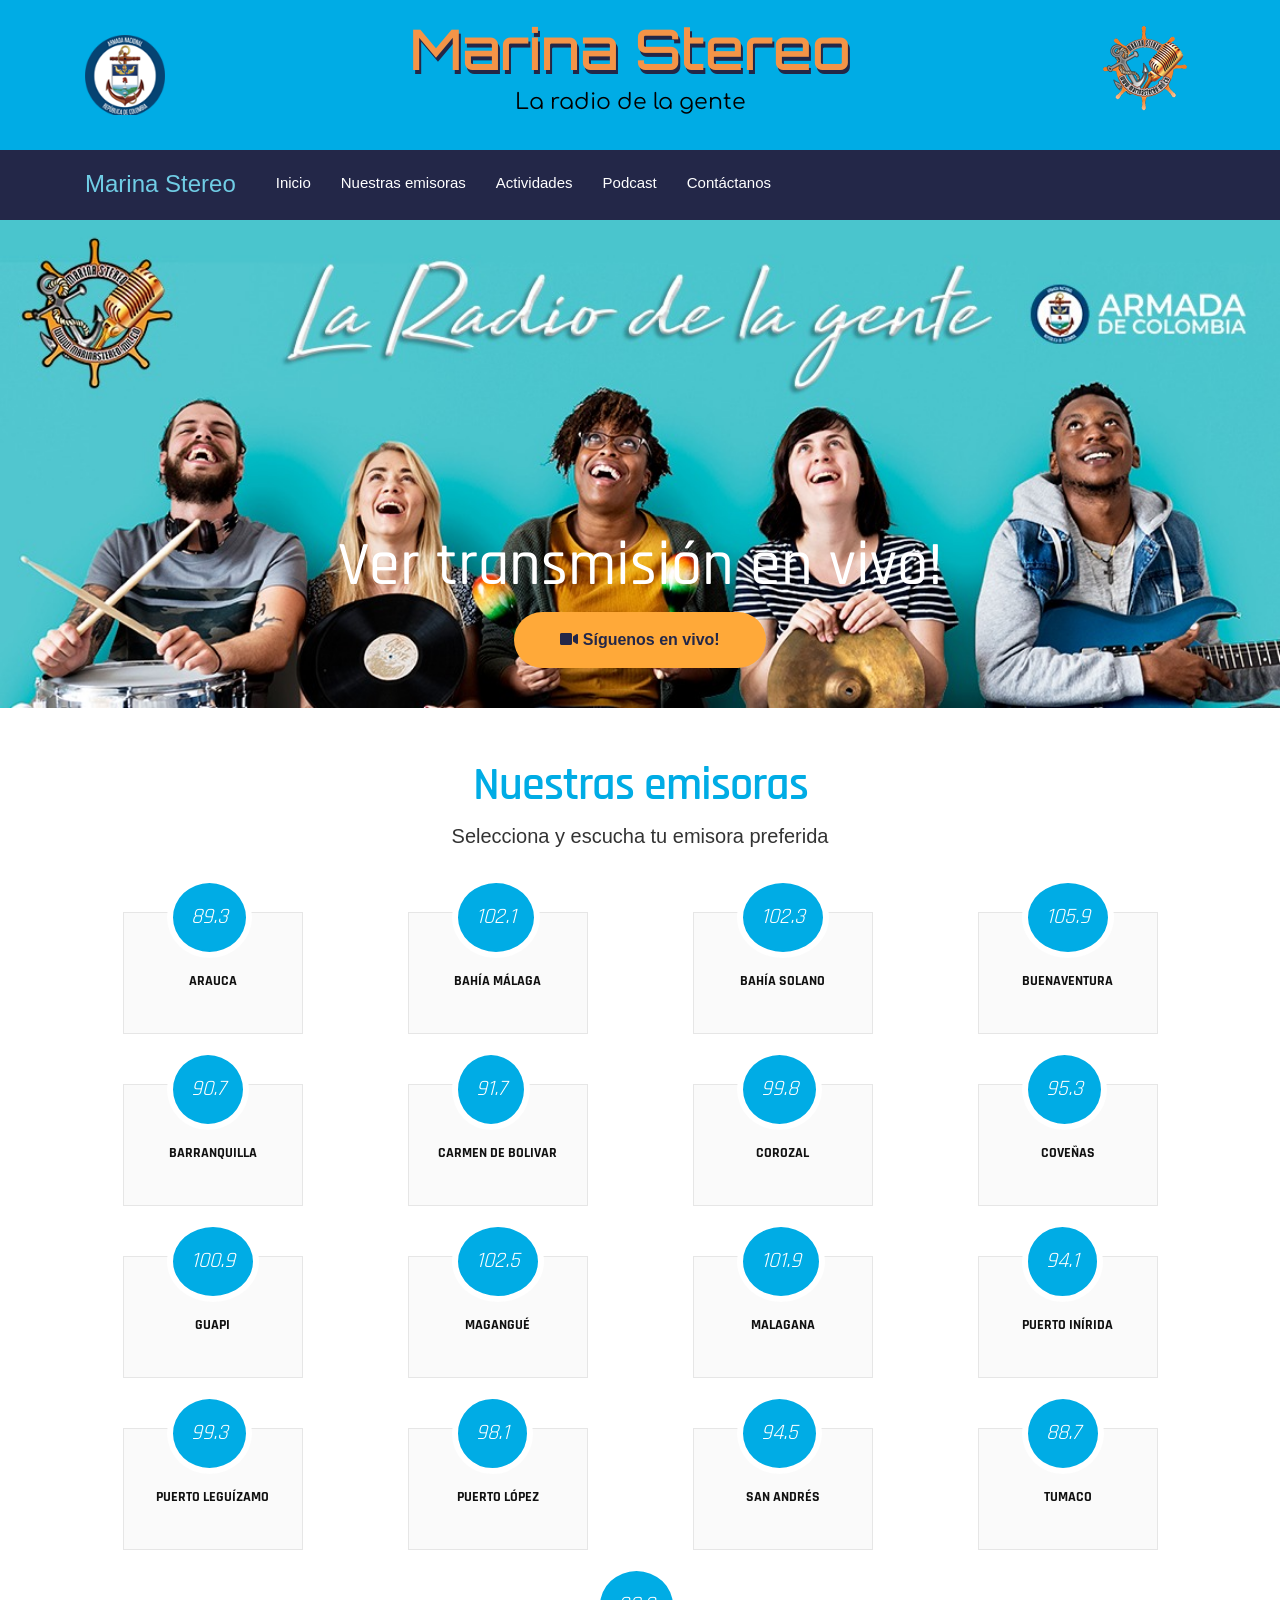
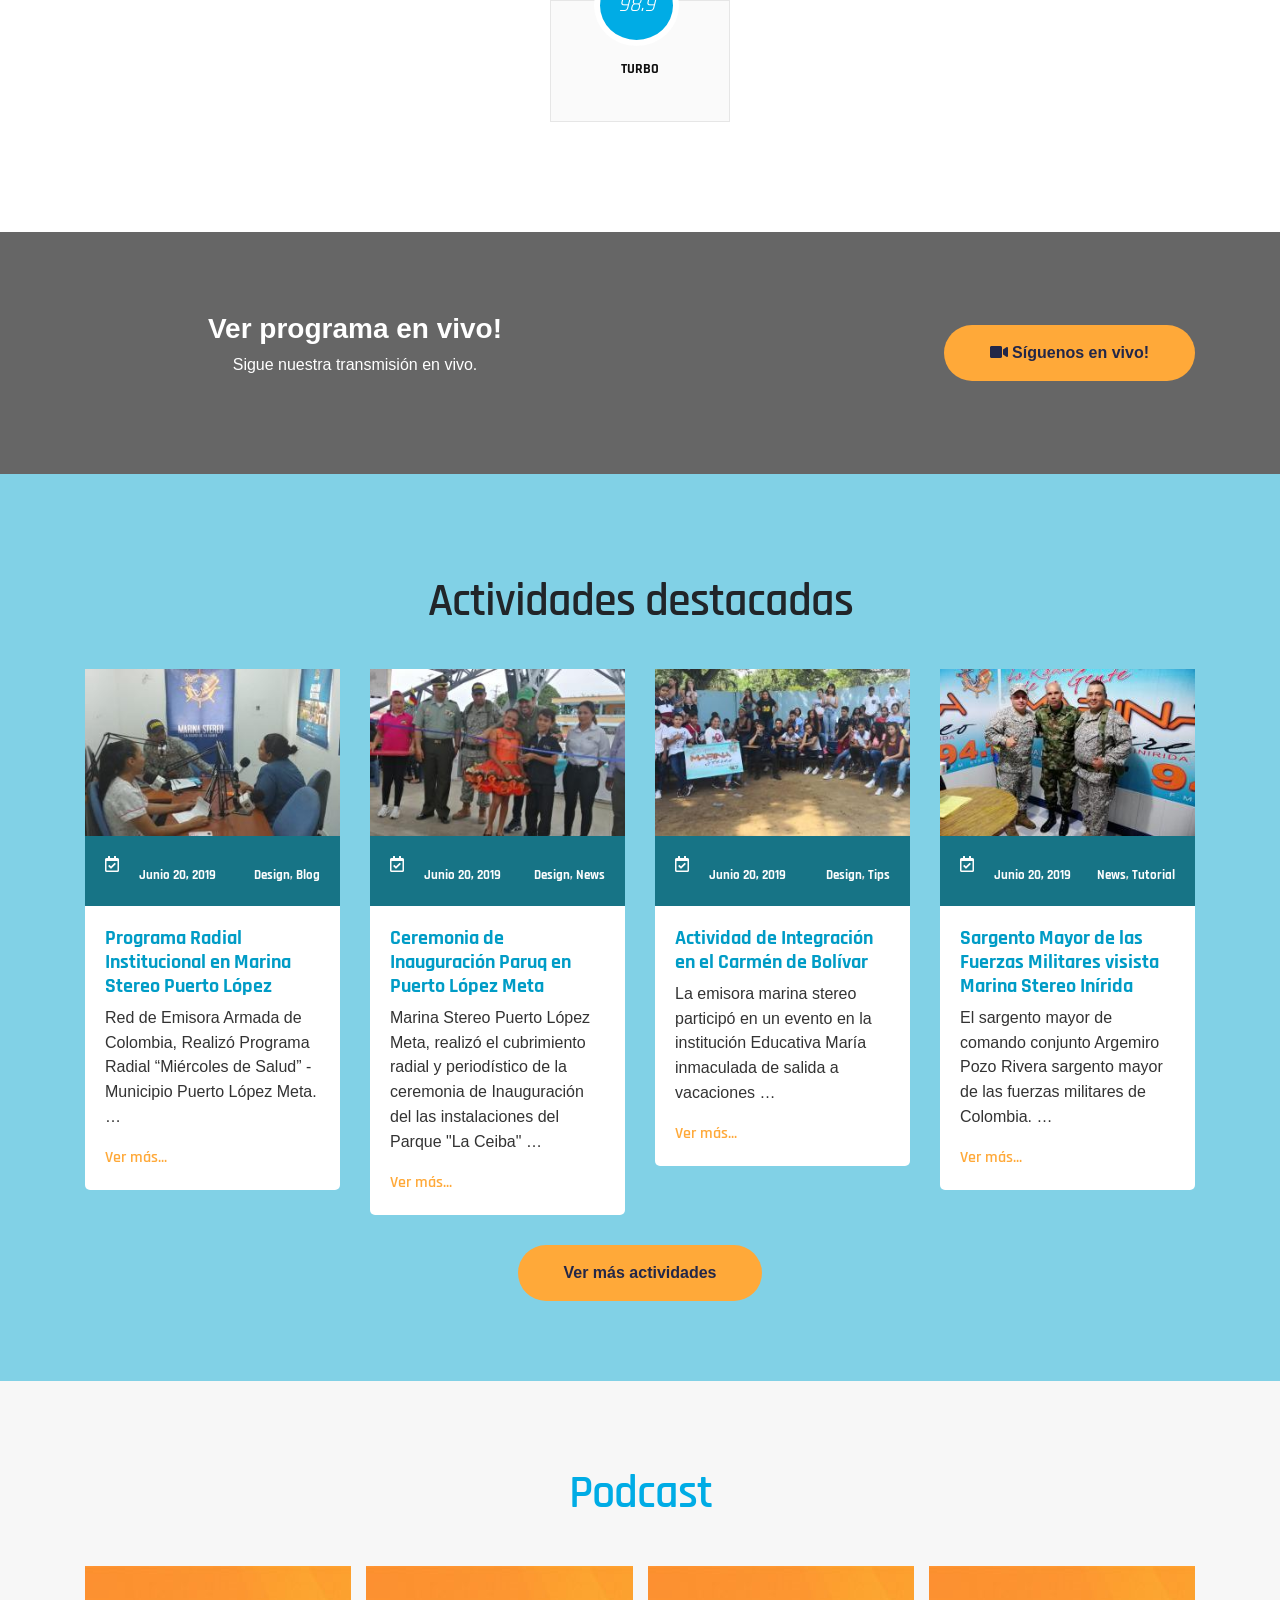
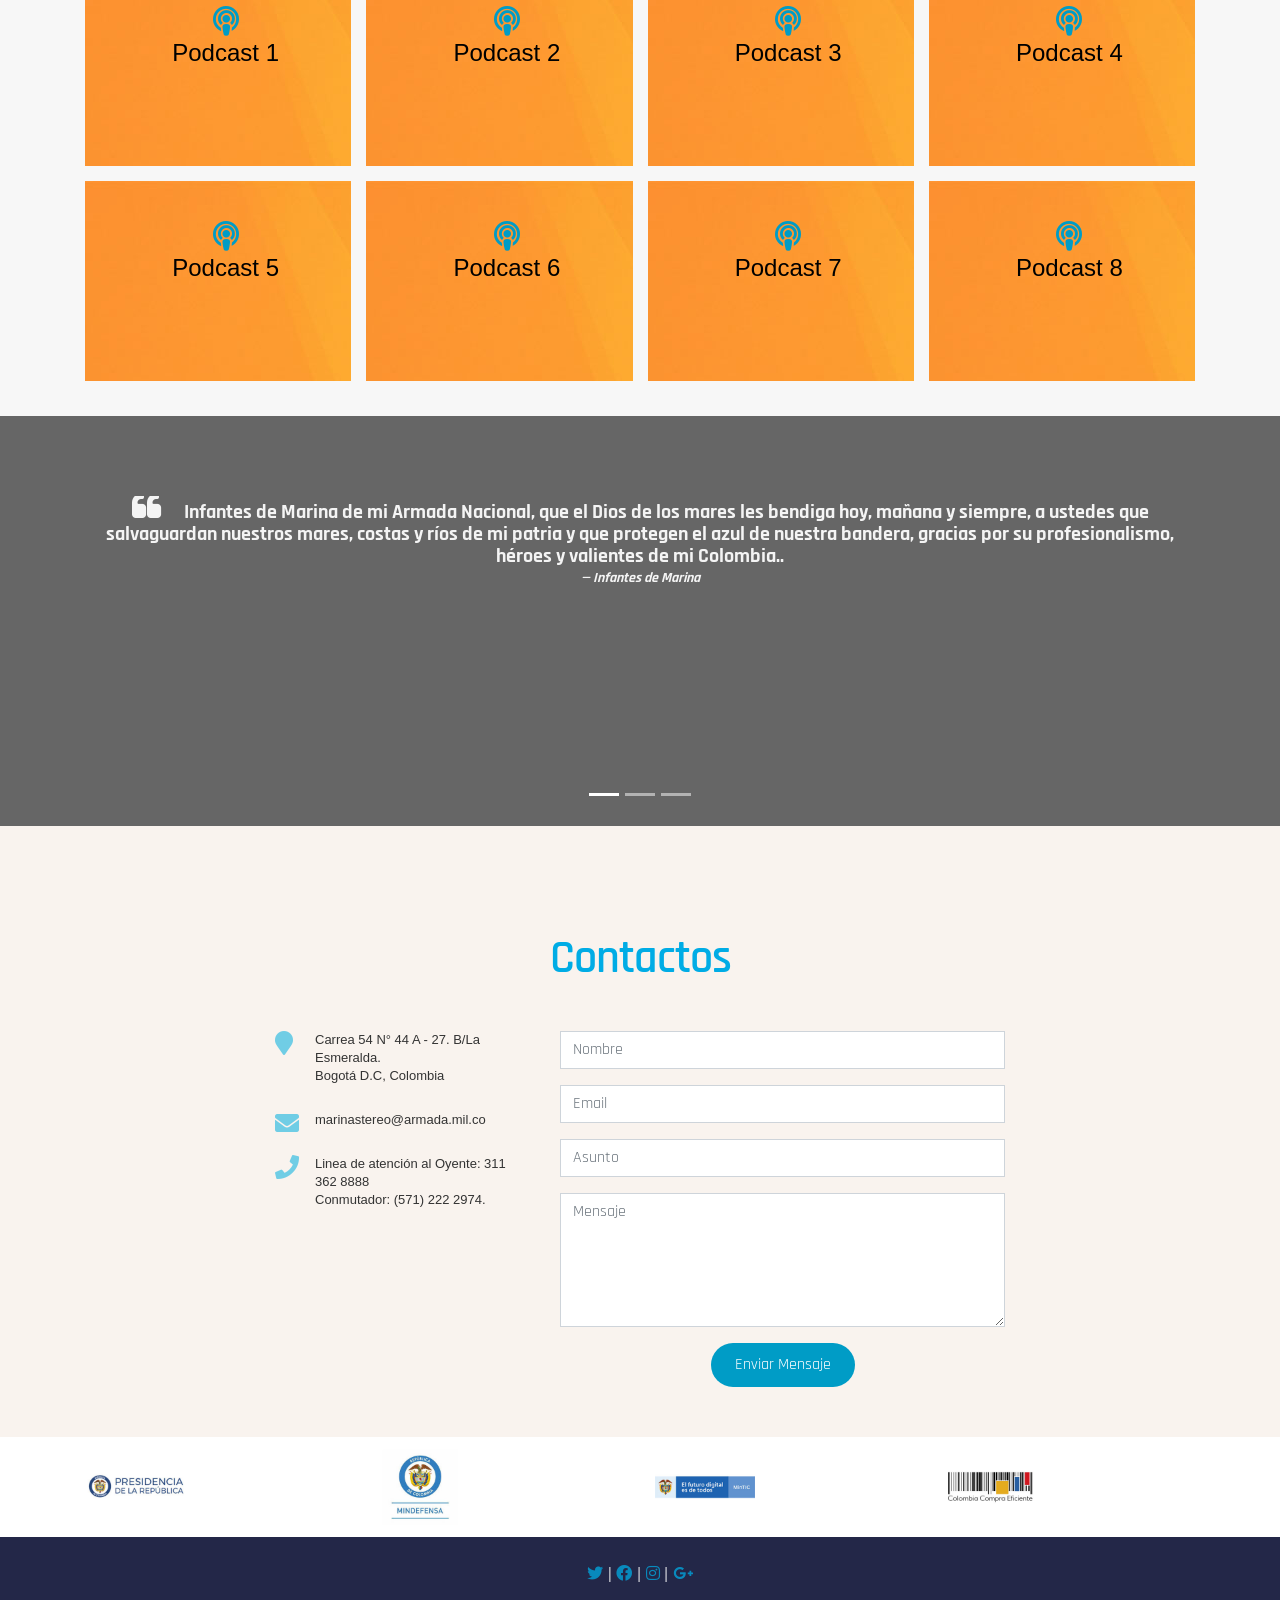
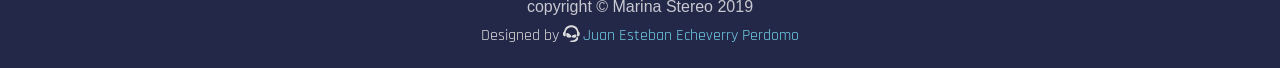
==== commit 2d40c40a: "Iconos redes sociales" ====
--- a/index.html
+++ b/index.html
@@ -72,7 +72,7 @@
       <div id="logo" class="pull-left">
         	<!--<a href="index.html"><img src="img/logo1.png" alt="" title="" /></img></a>-->
         <!-- Uncomment below if you prefer to use a text image -->
-        <h3><a href="#hero">Marina Stereo</a></h3>
+        <h3><a href="#">Marina Stereo</a></h3>
       </div>
 
       <nav id="nav-menu-container">
@@ -85,10 +85,12 @@
         </ul>
       </nav>
       <!-- #nav-menu-container -->
-
-      <!-- <nav class="nav social-nav pull-right d-none d-lg-inline">
-        <a href="#"><i class="fa fa-twitter"></i></a> <a href="#"><i class="fa fa-facebook"></i></a> <a href="#"><i class="fa fa-linkedin"></i></a> <a href="#"><i class="fa fa-envelope"></i></a>
-      </nav> -->
+      
+     <!--  <nav class="nav social-nav pull-right d-none d-lg-inline">
+        <p class="copyright-text">
+          <a href="https://twitter.com/armadacolombia?ref_src=twsrc%5Etfw"><i class="fab fa-twitter"></i></a>   | <a href="https://www.facebook.com/ArmadaDeColombia/"><i class="fab fa-facebook"></i></a>   | <a href="https://www.instagram.com/armadacolombia/"><i class="fab fa-instagram"></i></a> | <a href="https://plus.google.com/+ArmadaNacional"><i class="fab fa-google-plus-g"></i></a> 
+        </p>
+      </nav>  -->
     </div>
   </header>
   <!-- #header -->
@@ -293,7 +295,7 @@
       <!-- section: blog -->
 	<section id="blog" class="section-blog">
       <div class="container">
-        <h4>Actividades destacadas</h4>
+        <h1>Actividades destacadas</h1>
         <!-- Three columns -->
         <div class="row">
           <div class="span3 col-lg-3 col-md-6 col-sm-12">
@@ -593,7 +595,7 @@
     <div class="container">
       <div class="row">
         <div class="col-md-12 text-center">
-          <h2 class="section-title">Contactos</h2>
+          <h1 class="section-title">Contactos</h1>
         </div>
       </div>
 
@@ -733,13 +735,15 @@
       <div class="container">
         <div class="row">
 
-          <div class="col-lg-6 col-xs-12 text-lg-left text-center">
+          <div class="col-lg-12 col-xs-12 text-center">
+              <p class="copyright-text">
+                  <a href="https://twitter.com/armadacolombia?ref_src=twsrc%5Etfw"><i class="fab fa-twitter"></i></a>   | <a href="https://www.facebook.com/ArmadaDeColombia/"><i class="fab fa-facebook"></i></a>   | <a href="https://www.instagram.com/armadacolombia/"><i class="fab fa-instagram"></i></a> | <a href="https://plus.google.com/+ArmadaNacional"><i class="fab fa-google-plus-g"></i></a> 
+                </p>
             <p class="copyright-text">
-              Todos los derechos reservados ©  Marina Stereo 2019
+                copyright ©  Marina Stereo 2019
             </p>
             <div class="credits">
-             
-             Designed by <a href="#">Juan Esteban Echeverry Perdomo</a>
+             Designed by <strong><i class="fab fa-teamspeak"></i> </strong> <a href="#">Juan Esteban Echeverry Perdomo</a>
             </div>
           </div>
 
--- a/css/style.css
+++ b/css/style.css
@@ -7,12 +7,16 @@
 
 h1,
 h2,
-h3,
 h4,
 h5,
 h6 {
+  font-family: 'Rajdhani', sans-serif;
+}
+
+h3 {
   font-family: "Raleway", Helvetica, Arial, sans-serif;
 }
+
 
 p {
   line-height: 1.55;
@@ -78,7 +82,7 @@
 }
 
 a:hover, a:active, a:focus {
-  color: #ffa939;
+  color:#232748
   outline: none;
   text-decoration: none;
 }
@@ -560,11 +564,11 @@
 section.section-blog {
 	padding: 100px 0 80px;
 }
-section.section-blog h4 {
+section.section-blog h1 {
 	text-align: center;
 	margin-bottom: 40px;
 	font-size: 46px;
-	font-weight: 700;
+	font-weight: 600;
 	letter-spacing: -1px;
 }
 section.inner {
@@ -891,9 +895,12 @@
 /* Título Emisoras
 --------------------------------*/
  .titulo-emisoras h1{
-   text-align: center;
-   margin-top: 50px;
-   font-size: 34px;
+  text-align: center;
+  margin-top: 50px;
+	
+	font-size: 46px;
+	font-weight: 600;
+	letter-spacing: -1px;
    color: #00ACE5;
  }
 
@@ -906,9 +913,16 @@
 /* Emisoras Section
 --------------------------------*/
 .section-title{
+    text-align: center;
+    margin-top: 40px; 
+    margin-bottom: 30px;
+    font-size: 46px;
+    font-weight: 600;
+    letter-spacing: -1px;
+     color: #00ACE5;
   padding: 15px;
-  margin-top: 30px;
-  margin-bottom: 50px;
+
+  
   display: flex;
   justify-content: center;
   
@@ -1021,7 +1035,7 @@
 	padding:20px;
 }
 .home-post .entry-content h5 a {
-	font-size:22px;
+	font-size:20px;
 }
 .home-post .entry-content h5 a:hover {
   font-family:'Rajdhani', sans-serif;
@@ -1326,6 +1340,9 @@
   color: #70cde5;
 }
 
+
+
+
 /* ==================================================
   Responsive Styling
   ================================================== */
@@ -1338,7 +1355,7 @@
   }
 
   #header #logo {
-    margin: 10px 0 0 0;
+    margin: 15px 0 0 0;
   }
 
   #header #logo h1 {
@@ -1398,9 +1415,7 @@
     margin: 0;
   }
 
-  .hero-brand {
-    margin-bottom: 35px;
-  }
+  
 
   .tagline {
     margin: 35px 0;
@@ -1421,7 +1436,7 @@
   }
 
   h3 {
-    font-size: 14px;
+    font-size: 20px;
   }
 
   .hero {
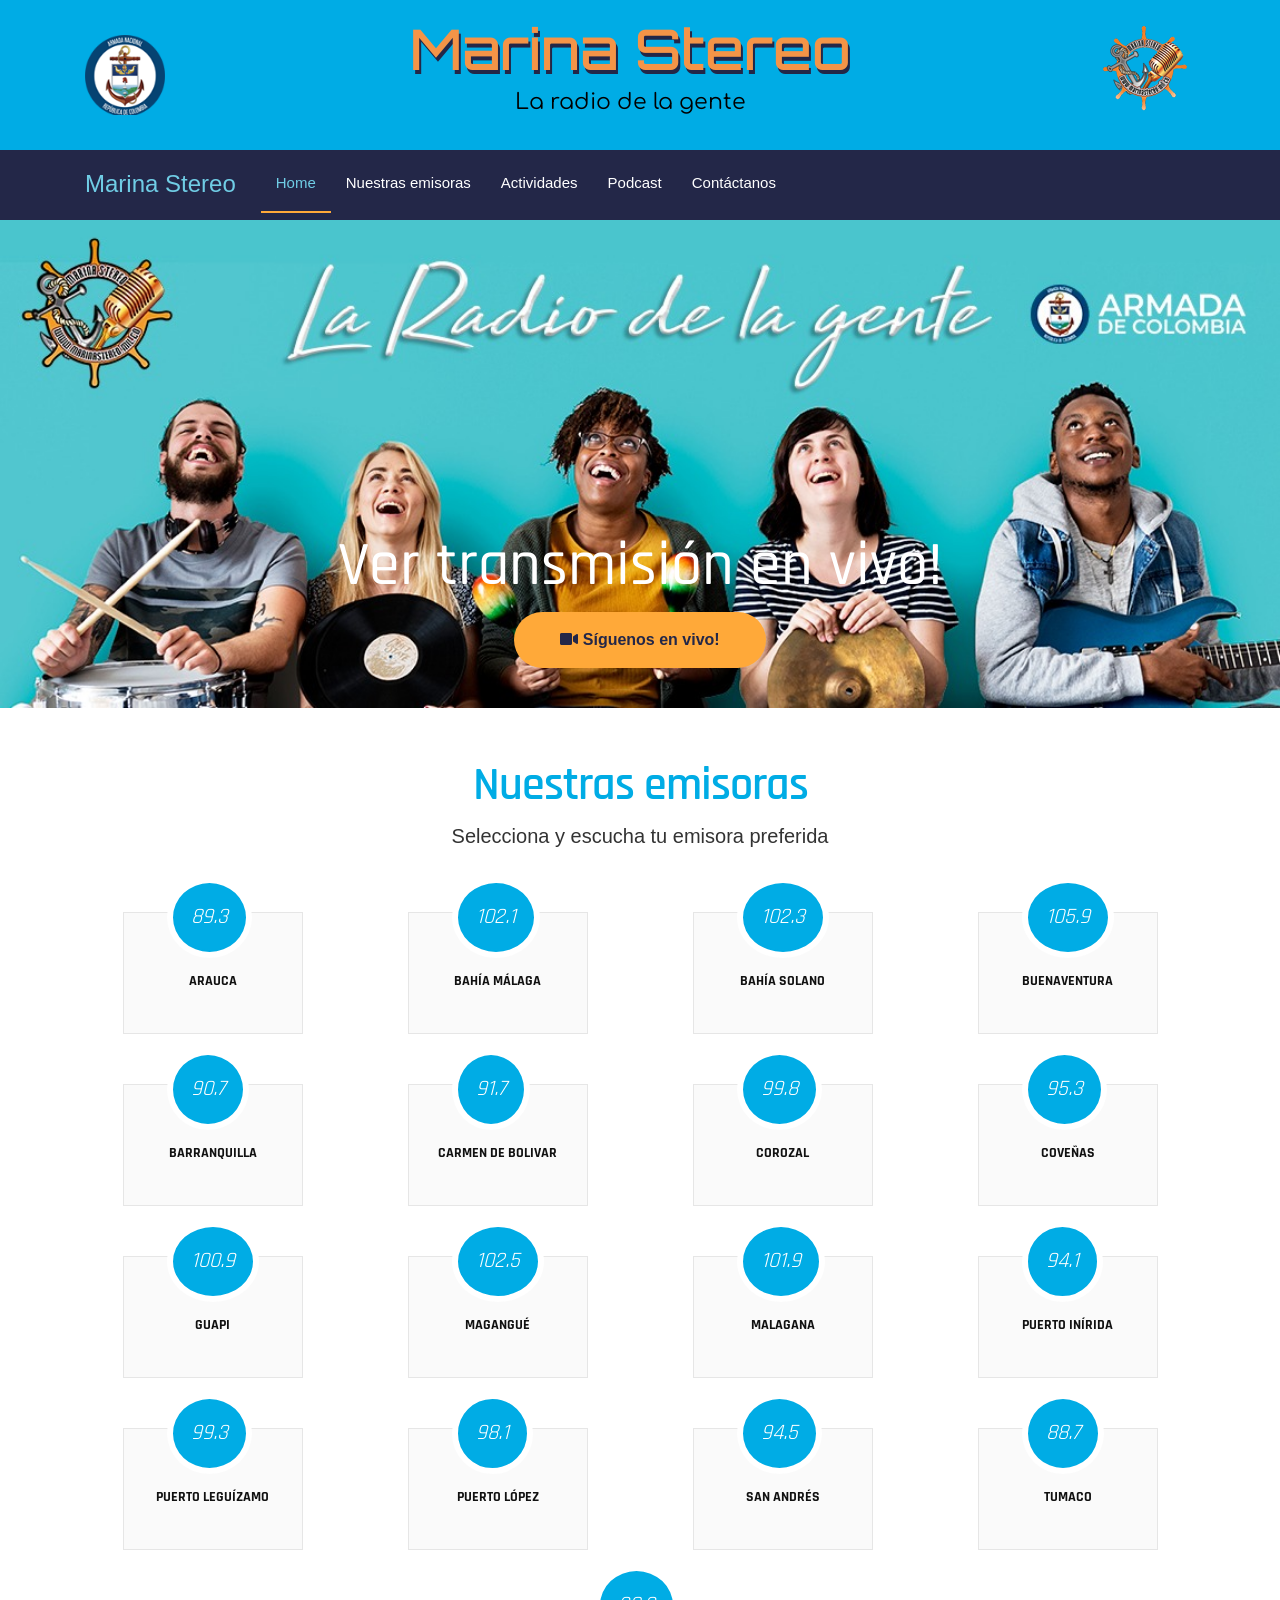
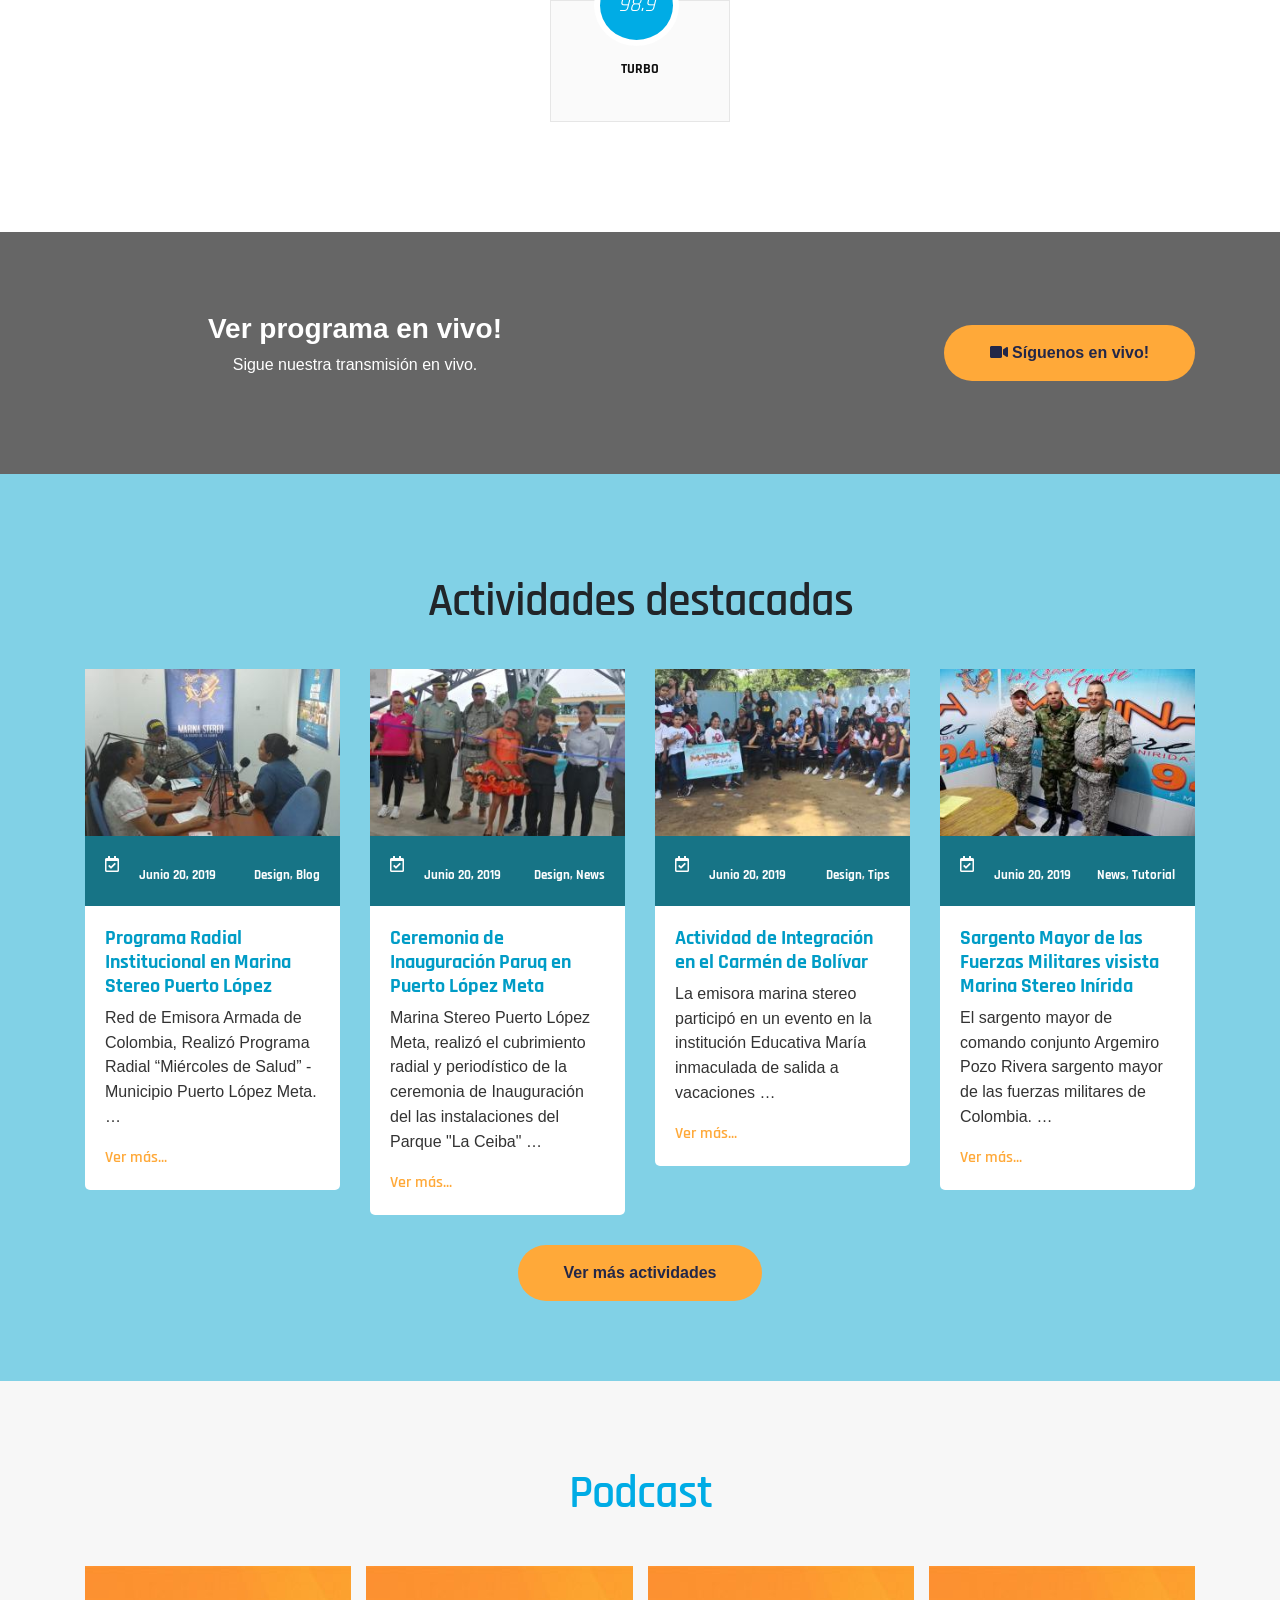
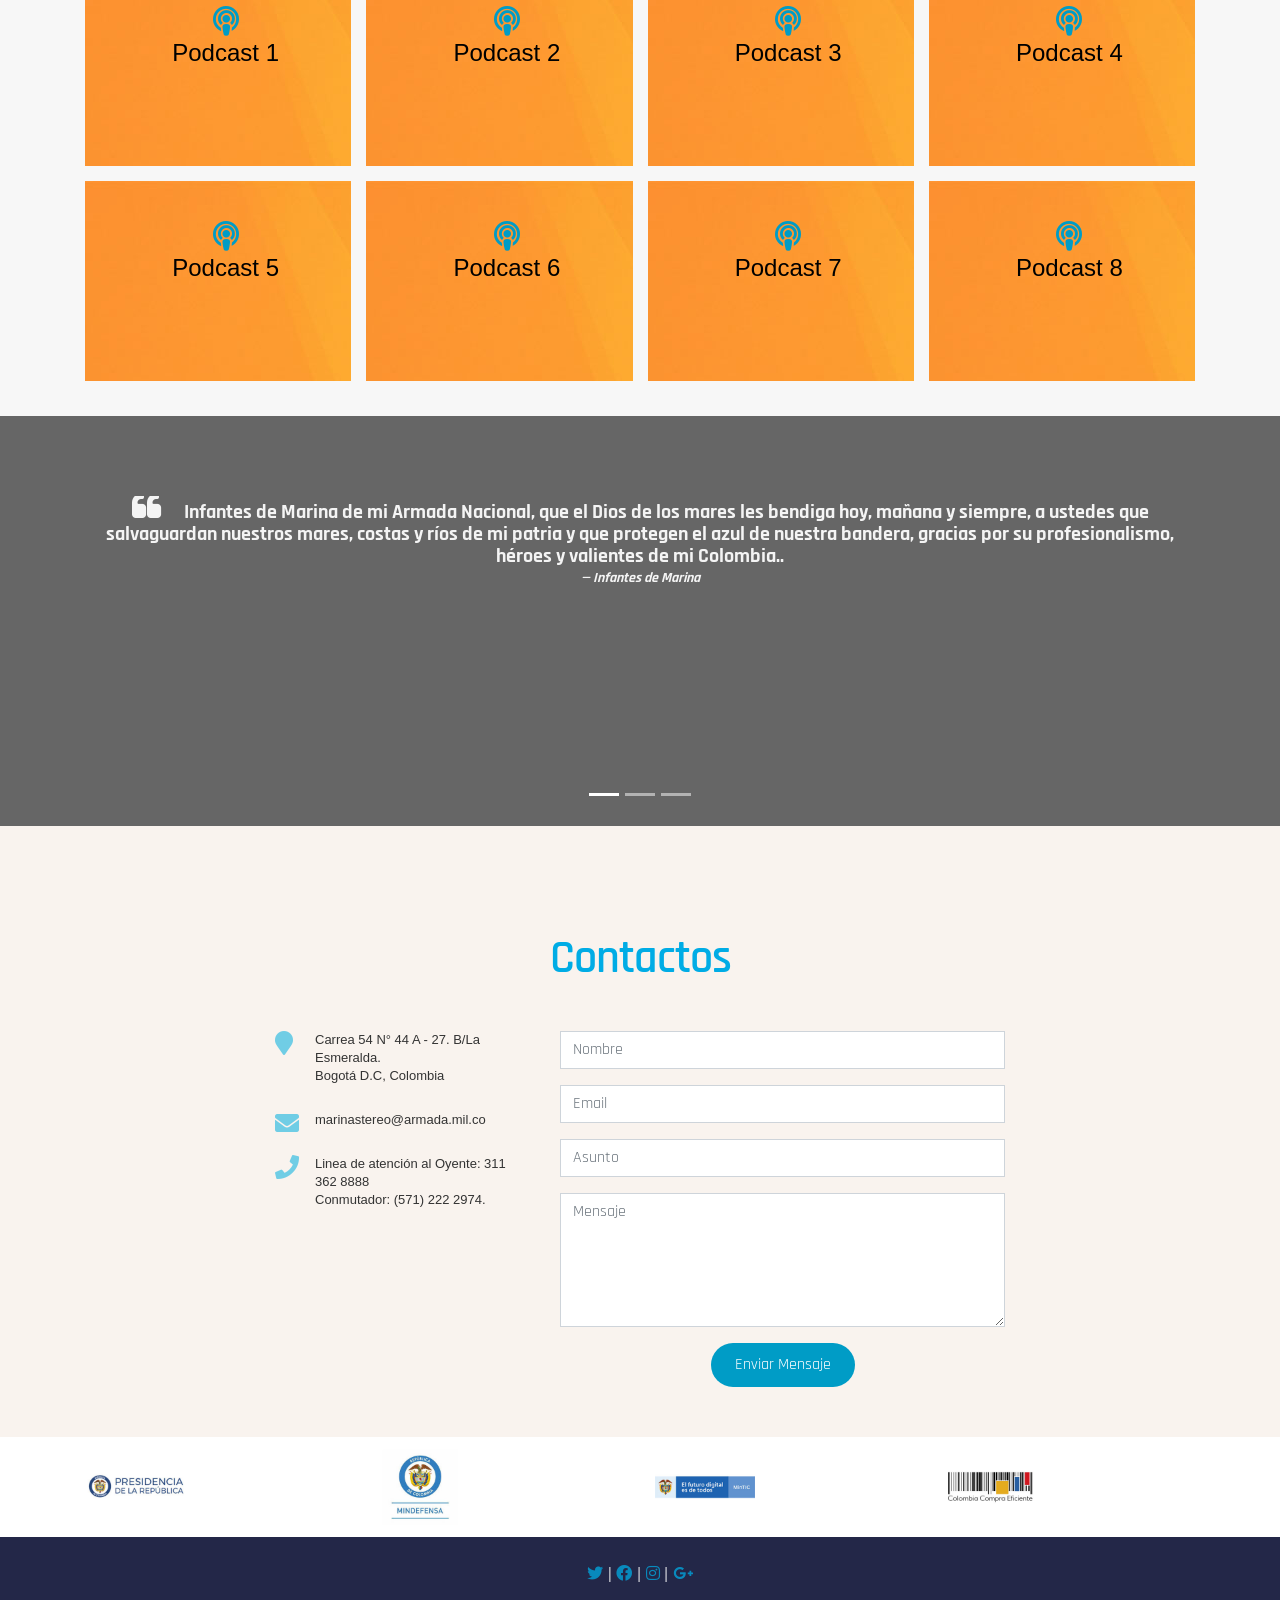
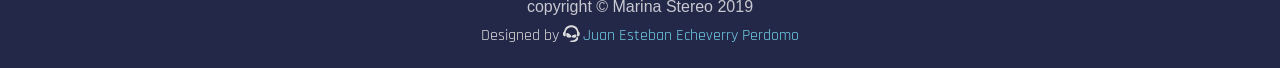
==== commit 5612cf40: "Punto crítico" ====
--- a/index.html
+++ b/index.html
@@ -49,14 +49,14 @@
   <section class="hero">
     <div class="container text-center">
       <div class="logo-container">
-          <a href="#"><img src="img/logo2.png" width="80" height="80" alt="logo Marina"></a>
+          <a href="index.html"><img src="img/logo2.png" width="80" height="80" alt="logo Marina"></a>
        </div>
        <div class="text-header">
           <h1 class="tracking-in-expand ">Marina Stereo</h1>
           <p>La radio de la gente</p>
        </div>
        <div class="logo2-header">
-          <a href="#"><img src="img/logo1.png" width="100" height="100" alt="logo Marina Stereo"> </a> 
+          <a href="index.html"><img src="img/logo1.png" width="100" height="100" alt="logo Marina Stereo"> </a> 
        </div> 
 
       
@@ -72,12 +72,13 @@
       <div id="logo" class="pull-left">
         	<!--<a href="index.html"><img src="img/logo1.png" alt="" title="" /></img></a>-->
         <!-- Uncomment below if you prefer to use a text image -->
-        <h3><a href="#">Marina Stereo</a></h3>
+        <h3><a href="index.html">Marina Stereo</a></h3>
       </div>
 
       <nav id="nav-menu-container">
         <ul class="nav-menu">
-          <li><a href="#">Inicio</a></li>
+            <li class="menu-active"><a href="">Home</a></li>
+          <!-- <li><a href="#">Inicio</a></li> -->
           <li><a href="#services">Nuestras emisoras</a></li>
           <li><a href="#blog">Actividades</a></li>
           <li><a href="#portfolio">Podcast</a></li>
@@ -134,7 +135,7 @@
   <!--==========================
       Services Section
     ============================-->
-    <div class="titulo-emisoras"></section>
+    <div class="titulo-emisoras">
       <h1>Nuestras emisoras</h1> 
       <p>Selecciona y escucha tu emisora preferida</p>
     </div>
@@ -144,6 +145,7 @@
           <h2 class="section-title col-lg-12">Nuestras Emisoras</h2>
           
         </div> -->
+      
         <div class="row">
           <div class="col-lg-3 col-md-4 col-sm-6 wow fadeInUp" data-wow-delay="0.2s">
             <div class="box">
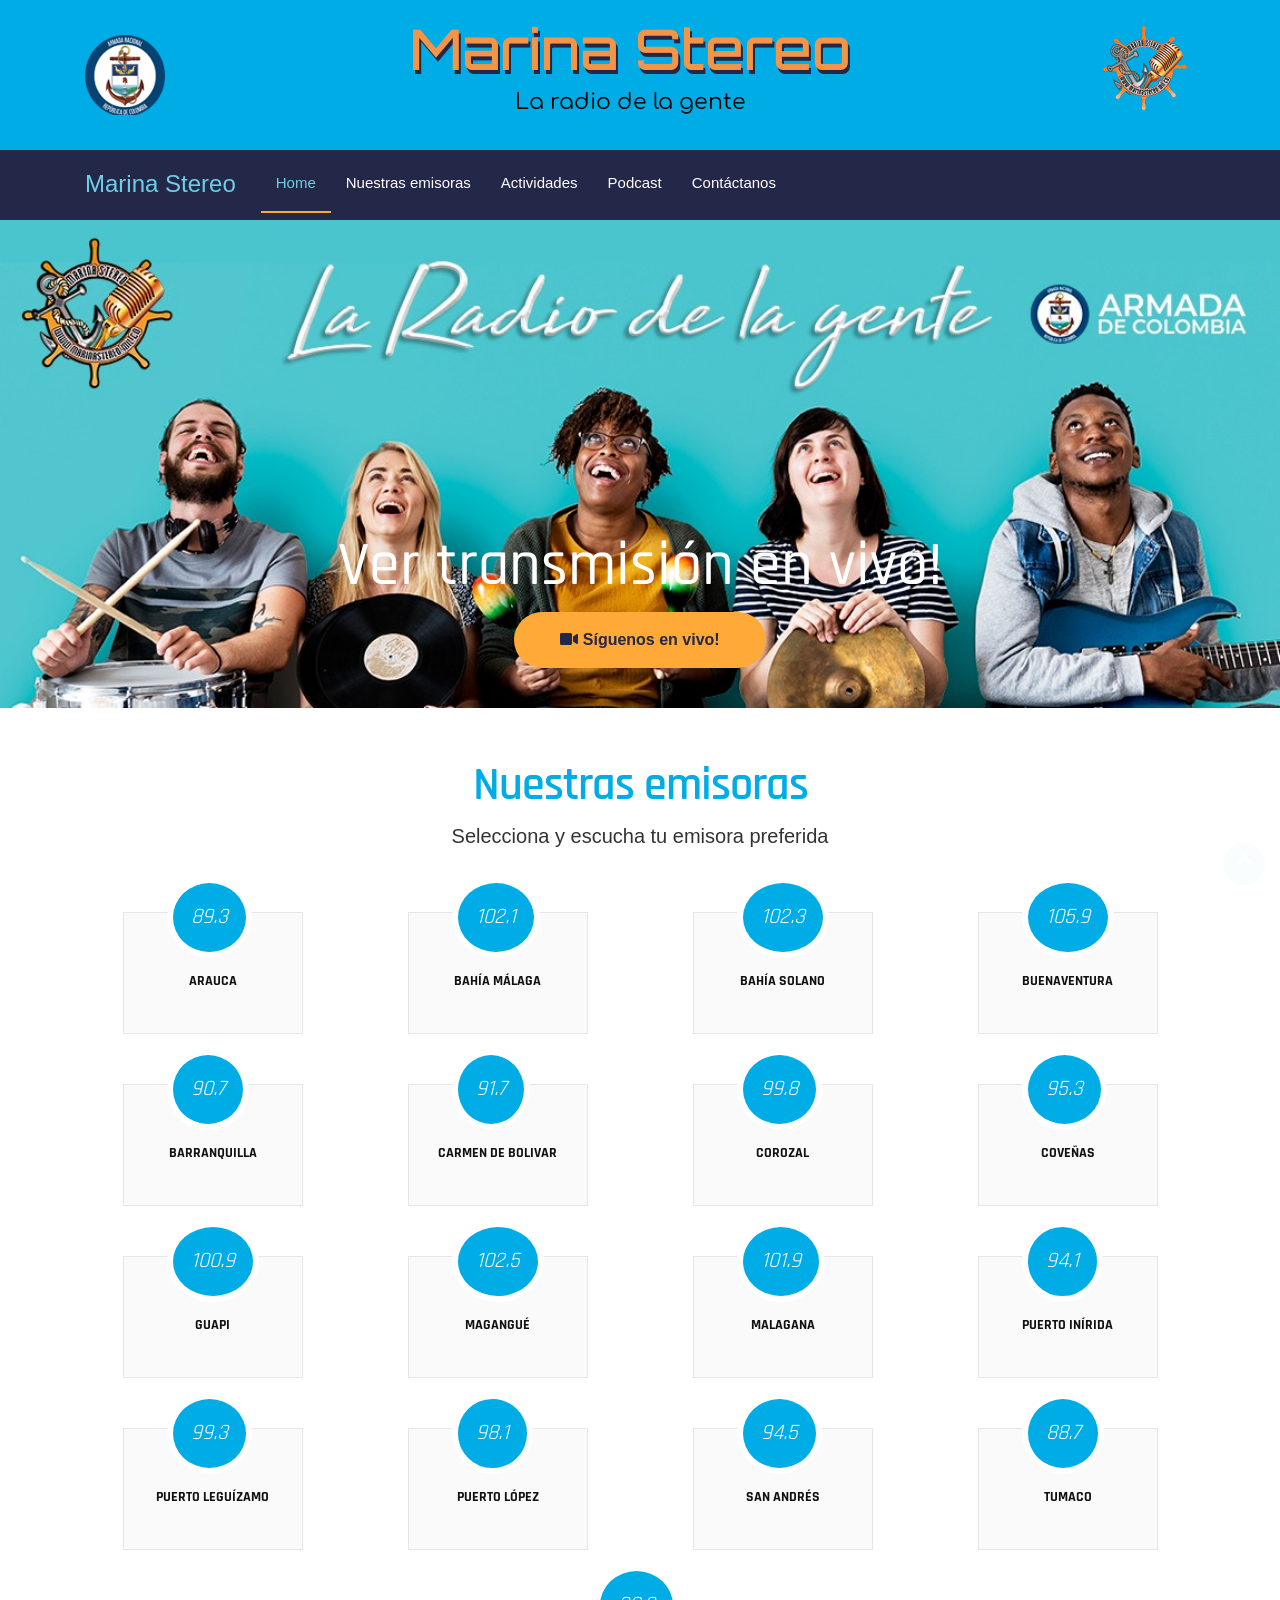
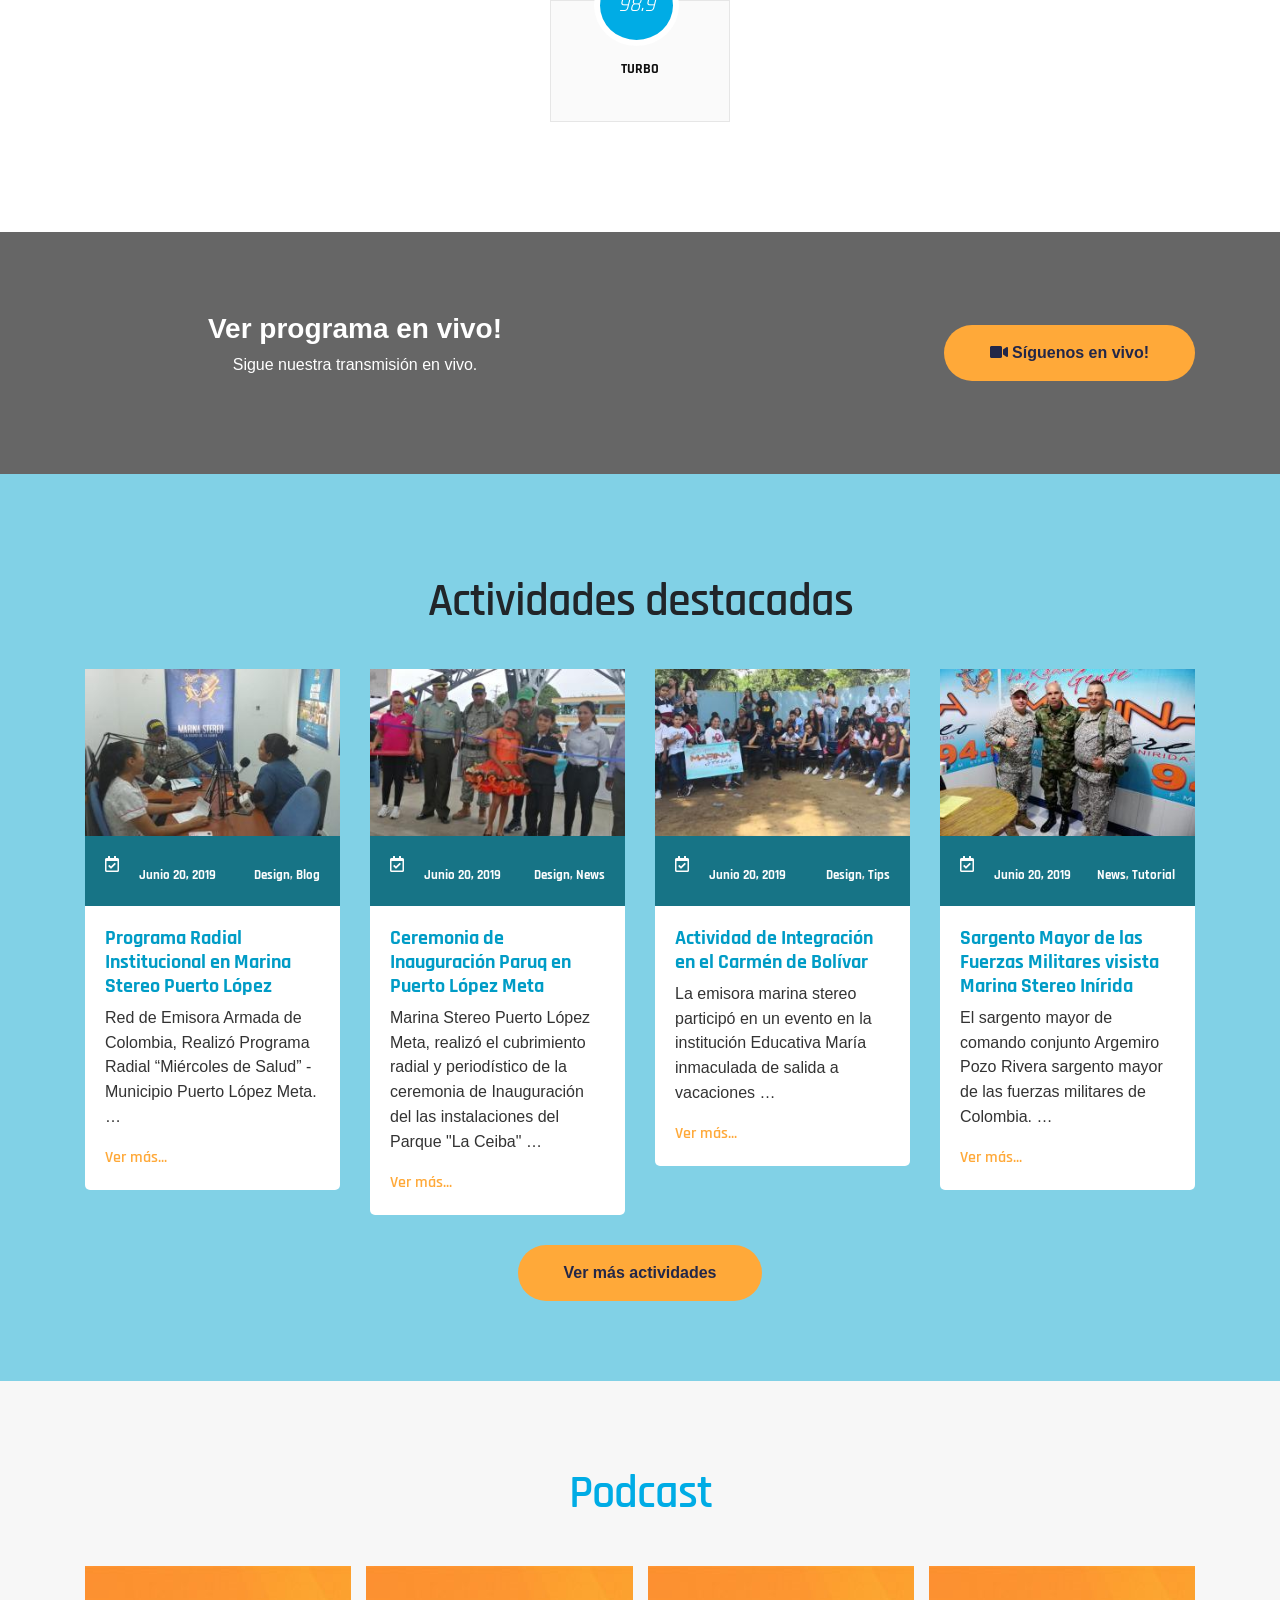
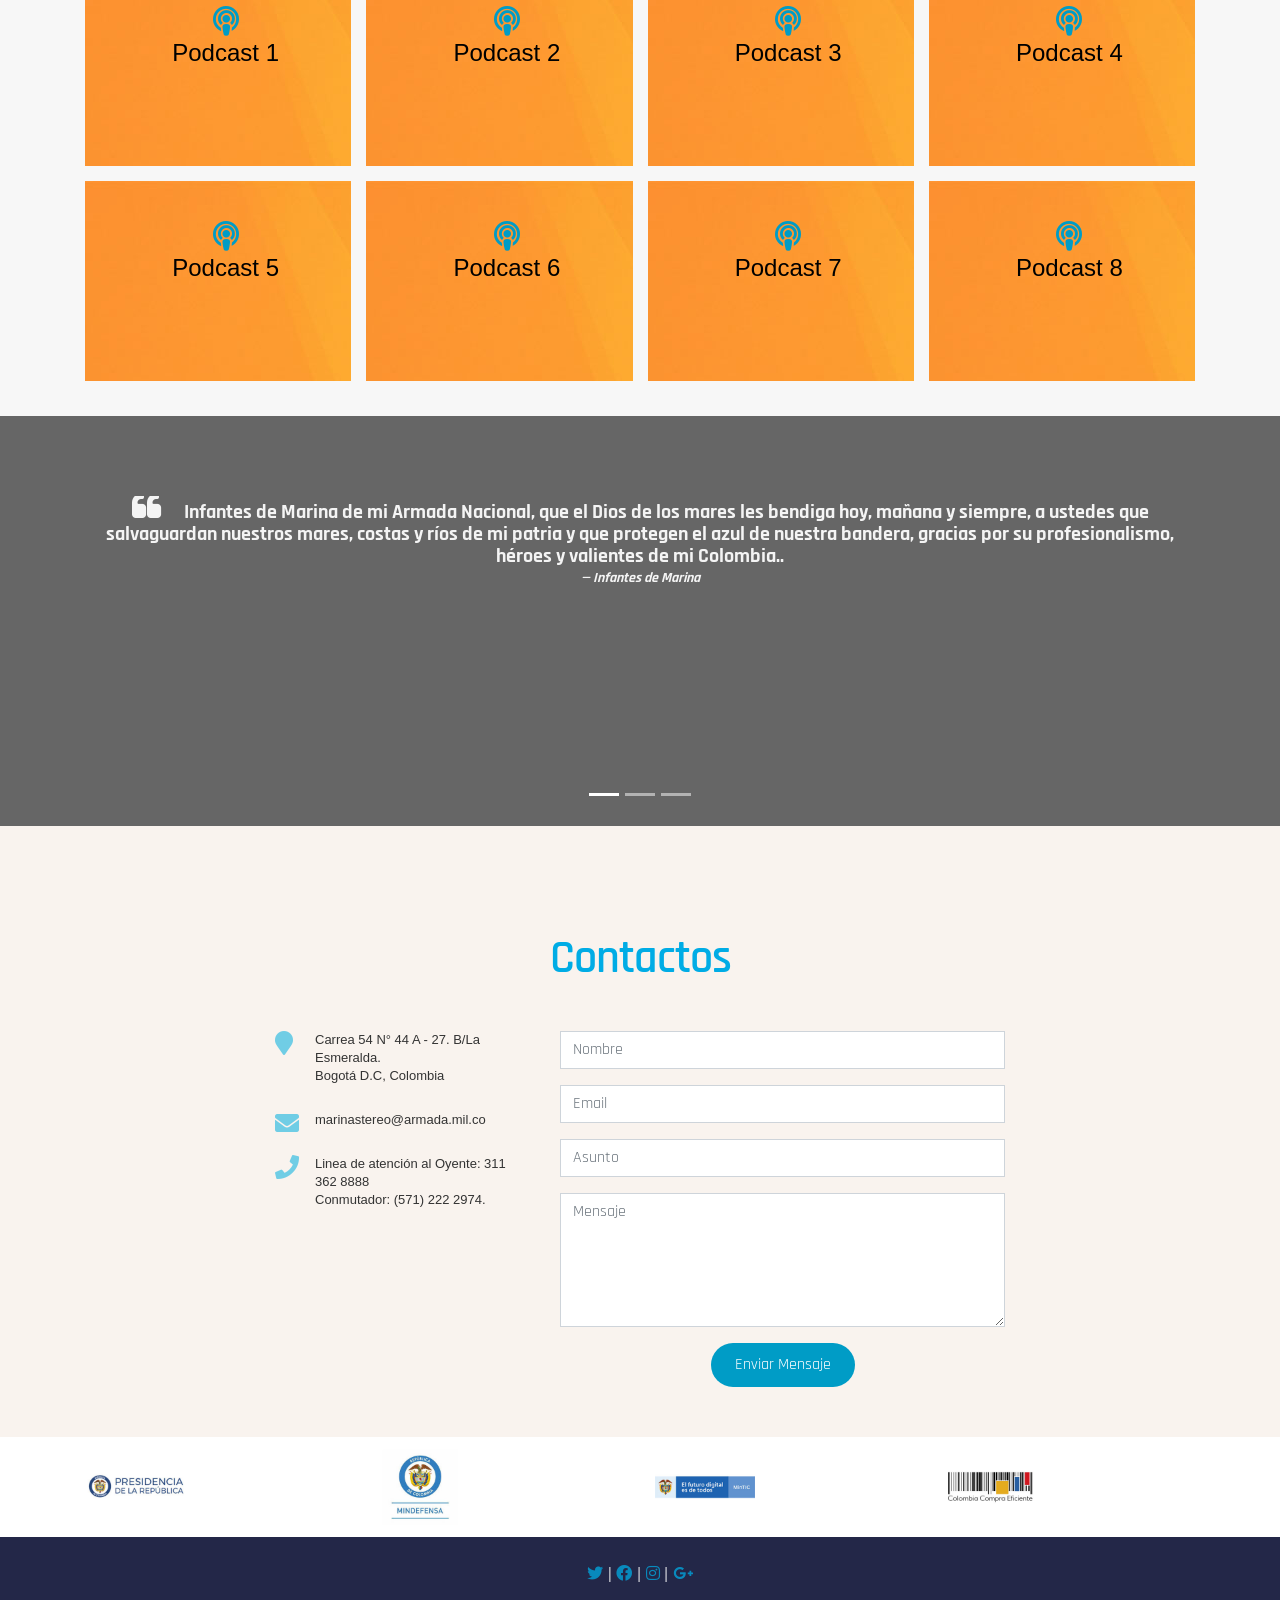
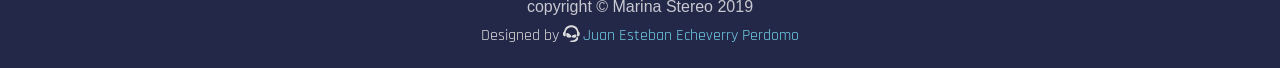
==== commit c3898ba8: "Envío de mails" ====
--- a/index.html
+++ b/index.html
@@ -87,11 +87,7 @@
       </nav>
       <!-- #nav-menu-container -->
       
-     <!--  <nav class="nav social-nav pull-right d-none d-lg-inline">
-        <p class="copyright-text">
-          <a href="https://twitter.com/armadacolombia?ref_src=twsrc%5Etfw"><i class="fab fa-twitter"></i></a>   | <a href="https://www.facebook.com/ArmadaDeColombia/"><i class="fab fa-facebook"></i></a>   | <a href="https://www.instagram.com/armadacolombia/"><i class="fab fa-instagram"></i></a> | <a href="https://plus.google.com/+ArmadaNacional"><i class="fab fa-google-plus-g"></i></a> 
-        </p>
-      </nav>  -->
+  
     </div>
   </header>
   <!-- #header -->
@@ -626,21 +622,21 @@
           <div class="form">
             <div id="sendmessage">Sumensaje ha sido enviado. Gracias!</div>
             <div id="errormessage"></div>
-            <form action="" method="post" role="form" class="contactForm">
+            <form action="contactform/enviar.php" method="post" role="form" class="contactForm">
               <div class="form-group">
-                <input type="text" name="name" class="form-control" id="name" placeholder="Nombre" data-rule="minlen:4" data-msg="Please enter at least 4 chars" />
+                <input type="text" name="name" class="form-control" id="name" placeholder="Nombre" data-rule="minlen:4" data-msg="Por favor ingrese un nombre válido" />
                 <div class="validation"></div>
               </div>
               <div class="form-group">
-                <input type="email" class="form-control" name="email" id="email" placeholder="Email" data-rule="email" data-msg="Please enter a valid email" />
+                <input type="email" class="form-control" name="email" id="email" placeholder="Email" data-rule="email" data-msg="Por favor ingrese un correo válido" />
                 <div class="validation"></div>
               </div>
               <div class="form-group">
-                <input type="text" class="form-control" name="subject" id="subject" placeholder="Asunto" data-rule="minlen:4" data-msg="Please enter at least 8 chars of subject" />
+                <input type="text" class="form-control" name="subject" id="subject" placeholder="Asunto" data-rule="minlen:4" data-msg="El asunto debe contener almenos 8 caracteres" />
                 <div class="validation"></div>
               </div>
               <div class="form-group">
-                <textarea class="form-control" name="message" rows="5" data-rule="required" data-msg="Please write something for us" placeholder="Mensaje"></textarea>
+                <textarea class="form-control" name="message" rows="5" data-rule="required" data-msg="Por favor escriba su mensaje" placeholder="Mensaje"></textarea>
                 <div class="validation"></div>
               </div>
               <div class="text-center"><button type="submit">Enviar Mensaje</button></div>
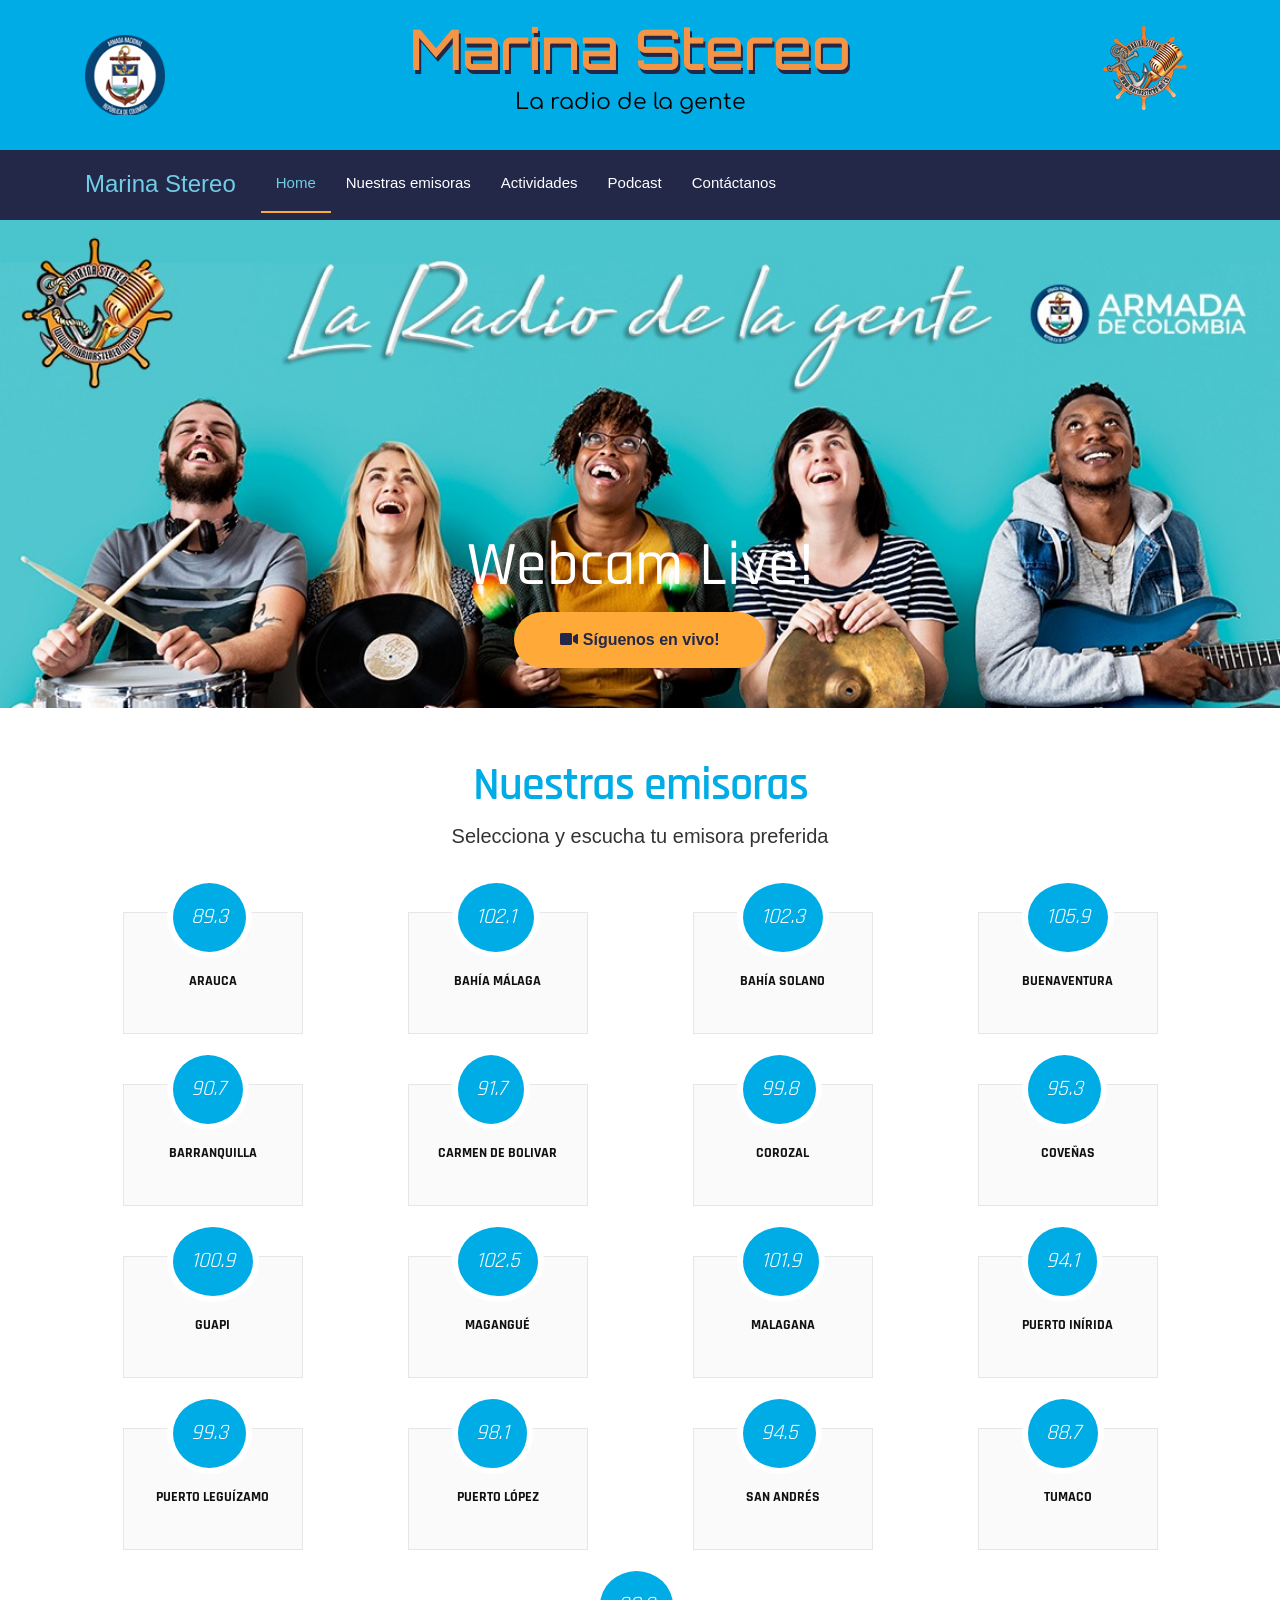
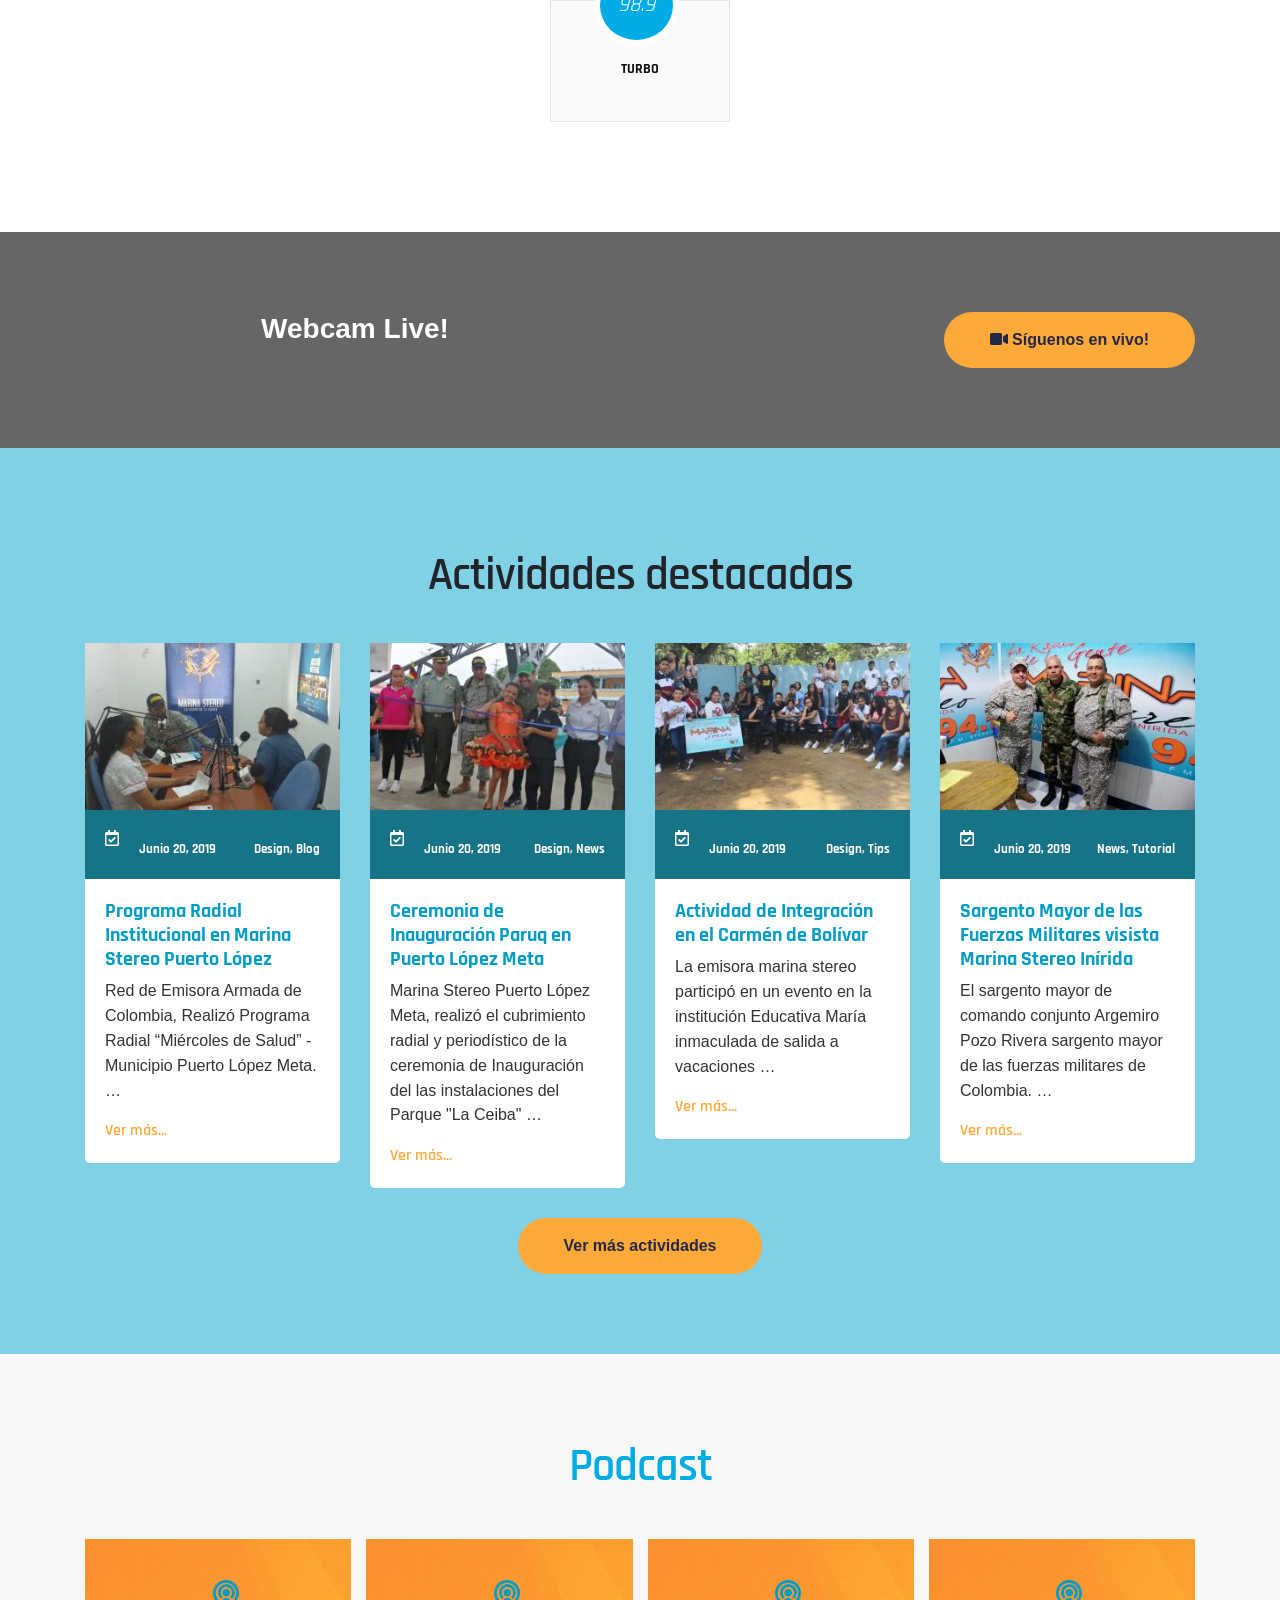
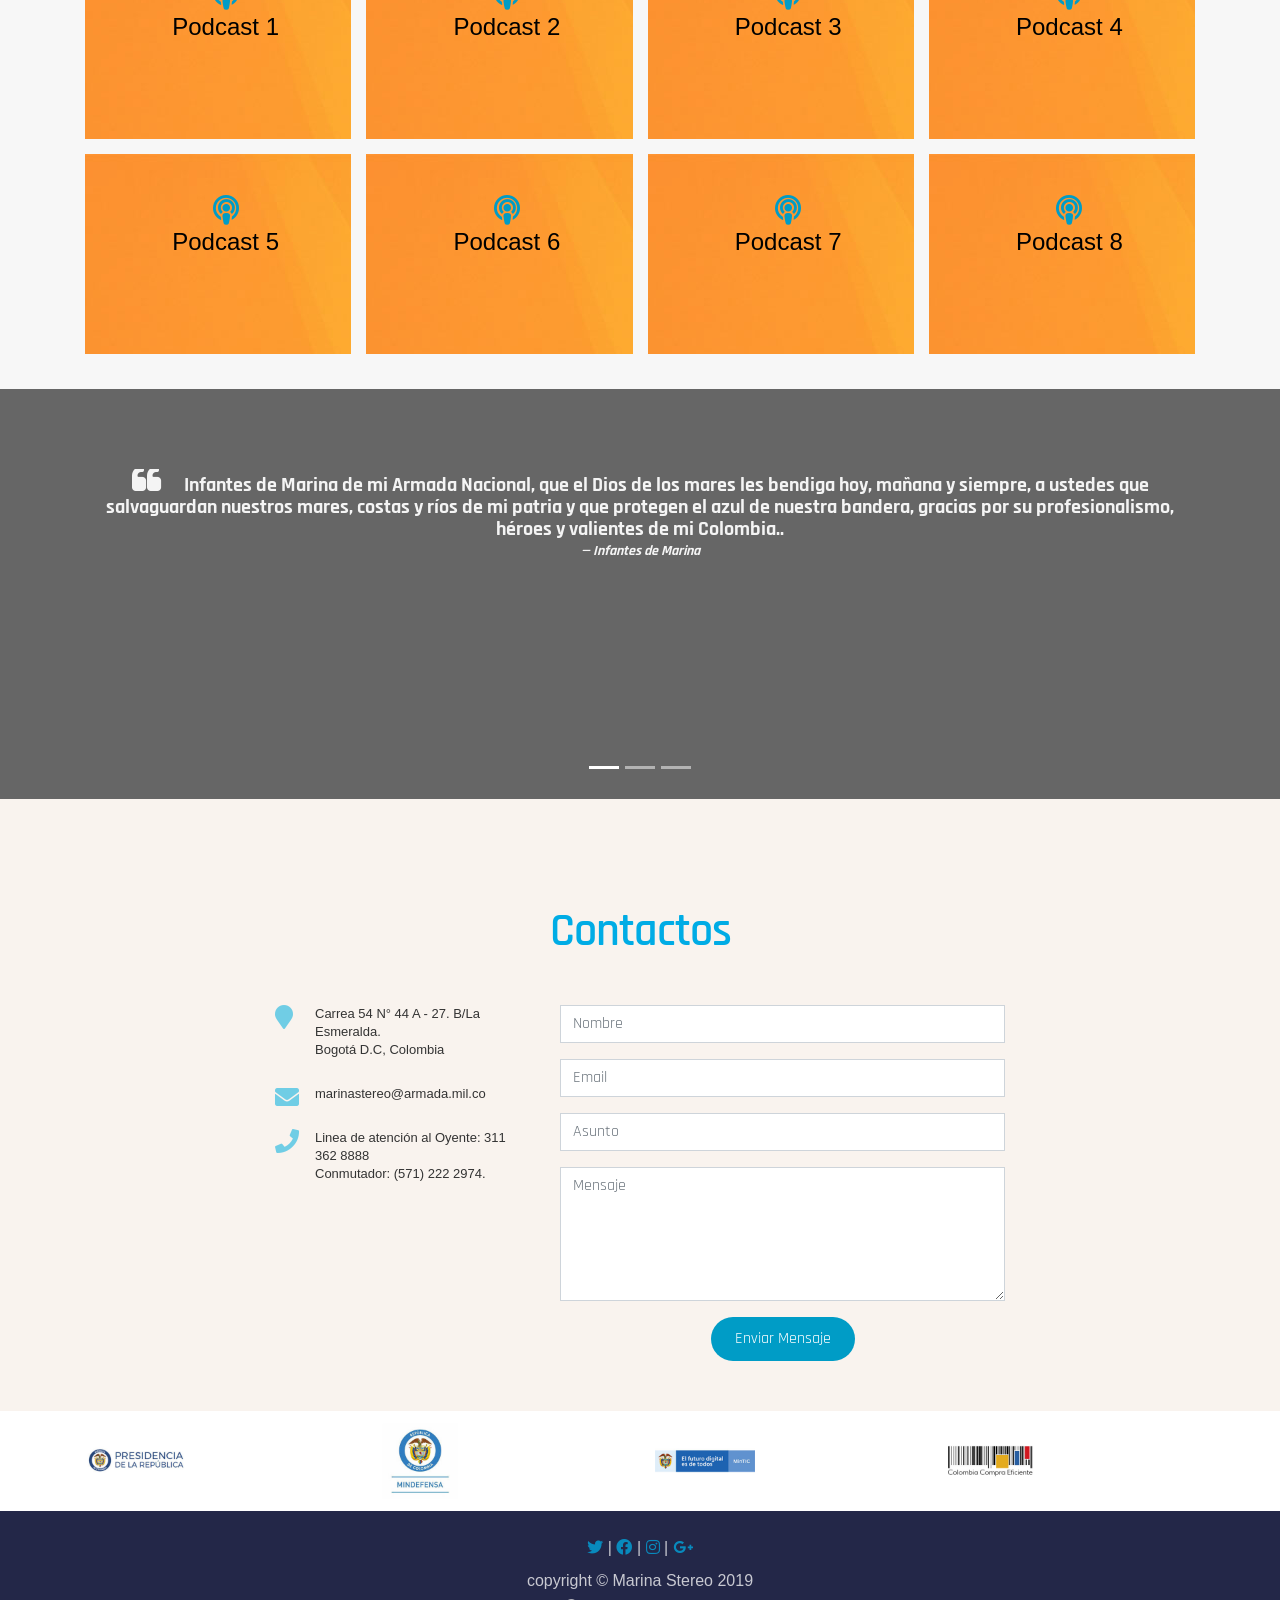
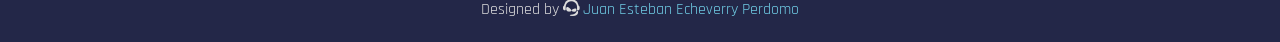
==== commit 5e1a7187: "Cambios para pantallas pequeñas" ====
--- a/index.html
+++ b/index.html
@@ -108,7 +108,7 @@
                     <img src="img/ponque.jpg" class="d-block w-100" alt="...">
                     <div class="carousel-caption d-md-block">
                       
-                      <h1>Ver transmisión en vivo!</h1>
+                      <h1>Webcam Live!</h1>
                       <!-- <p>Escucha cualquiera de nuestras emisoras a nivel nacional</p> -->
                       <a class="btn btn-ghost" href="" data-toggle="modal" data-target="#modalYTB"><i class="fas fa-video"></i> Síguenos en vivo!</a>
                     </div>
@@ -278,8 +278,8 @@
         <div class="container wow fadeIn">
           <div class="row">
             <div class="col-lg-6 col-md-8 text-center">
-              <h3 class="cta-title">Ver programa en vivo!</h3>
-              <p class="cta-text"> Sigue nuestra transmisión en vivo.</p>
+              <h3 class="cta-title">Webcam Live!</h3>
+              <!-- <p class="cta-text"> Sigue nuestra transmisión en vivo.</p> -->
             </div>
             <div class="col-lg-6 col-md-4 cta-btn-container text-center">
                 <a class="btn btn-ghost" href="" data-toggle="modal" data-target="#modalYTB"><i class="fas fa-video"></i> Síguenos en vivo!</a>
@@ -663,23 +663,23 @@
                   <div class="carousel-inner">
                       <div class="carousel-enlaces carousel-item active">
                           <div class="row">
-                              <div class="col-md-3 col-xs-3">
-                                  <a href="#">
+                              <div class="col-md-3 col-sm-3 col-xs-3">
+                                  <a href="https://id.presidencia.gov.co/">
                                       <img src="img/enlaces/presidencia.jpg" alt="Image" style="max-width:100%;">
                                   </a>
                               </div>
-                              <div class="col-md-3 col-xs-3">
-                                  <a href="#">
+                              <div class="col-md-3 col-sm-3 col-xs-3">
+                                  <a href="https://www.mindefensa.gov.co/">
                                       <img src="img/enlaces/defensa.jpg" alt="Image" style="max-width:100%;">
                                   </a>
                               </div>
-                              <div class="col-md-3 col-sm-3 col-xs-6">
-                                  <a href="#">
+                              <div class="col-md-3 col-sm-3 col-xs-3">
+                                  <a href="https://www.mintic.gov.co">
                                       <img src="img/enlaces/mintic.jpg" alt="Image" style="max-width:100%;">
                                   </a>
                               </div>
-                              <div class="col-md-3 col-sm-3 col-xs-6">
-                                  <a href="#">
+                              <div class="col-md-3 col-sm-3 col-xs-3">
+                                  <a href="https://www.colombiacompra.gov.co">
                                       <img src="img/enlaces/compra.jpg" alt="Image" style="max-width:100%;">
                                   </a>
                               </div>
@@ -691,23 +691,23 @@
 
                       <div class="carousel-enlaces carousel-item">
                           <div class="row">
-                              <div class="col-md-3 col-sm-3 col-xs-6">
-                                  <a href="#">
+                              <div class="col-md-3 col-sm-3 col-xs-3">
+                                  <a href="https://www.armada.mil.co">
                                       <img src="img/enlaces/marina.jpg" alt="Image" style="max-width:100%;">
                                   </a>
                               </div>
-                              <div class="col-md-3 col-sm-3 col-xs-6">
-                                  <a href="#">
+                              <div class="col-md-3 col-sm-3 col-xs-3">
+                                  <a href="https://www.icbf.gov.co">
                                       <img src="img/enlaces/bienestar.jpg" alt="Image" style="max-width:100%;">
                                   </a>
                               </div>
-                              <div class="col-md-3 col-xs-3">
-                                  <a href="#">
+                              <div class="col-md-3 col-sm-3 col-xs-3">
+                                  <a href="https://www.armada.mil.co">
                                       <img src="img/enlaces/armada.jpg" alt="Image" style="max-width:100%;">
                                   </a>
                               </div>
-                              <div class="col-md-3 col-xs-3">
-                                  <a href="#">
+                              <div class="col-md-3 col-sm-3 col-xs-3">
+                                  <a href="https://www.cajahonor.gov.co/Paginas/default.aspx">
                                       <img src="img/enlaces/caja.jpg" alt="Image" style="max-width:100%;">
                                   </a>
                               </div>
--- a/css/style.css
+++ b/css/style.css
@@ -1377,12 +1377,14 @@
 }
 
 
-@media (max-width: 767px) {
-  .block {
-    padding-left: 30px;
-    padding-right: 30px;
-  }
-}
+@media (max-width: 575px) {
+  .enlaces-hidden {
+    display: none;
+  }
+
+}
+
+
 
 @media (max-width: 425px) {
   .enlaces-hidden {
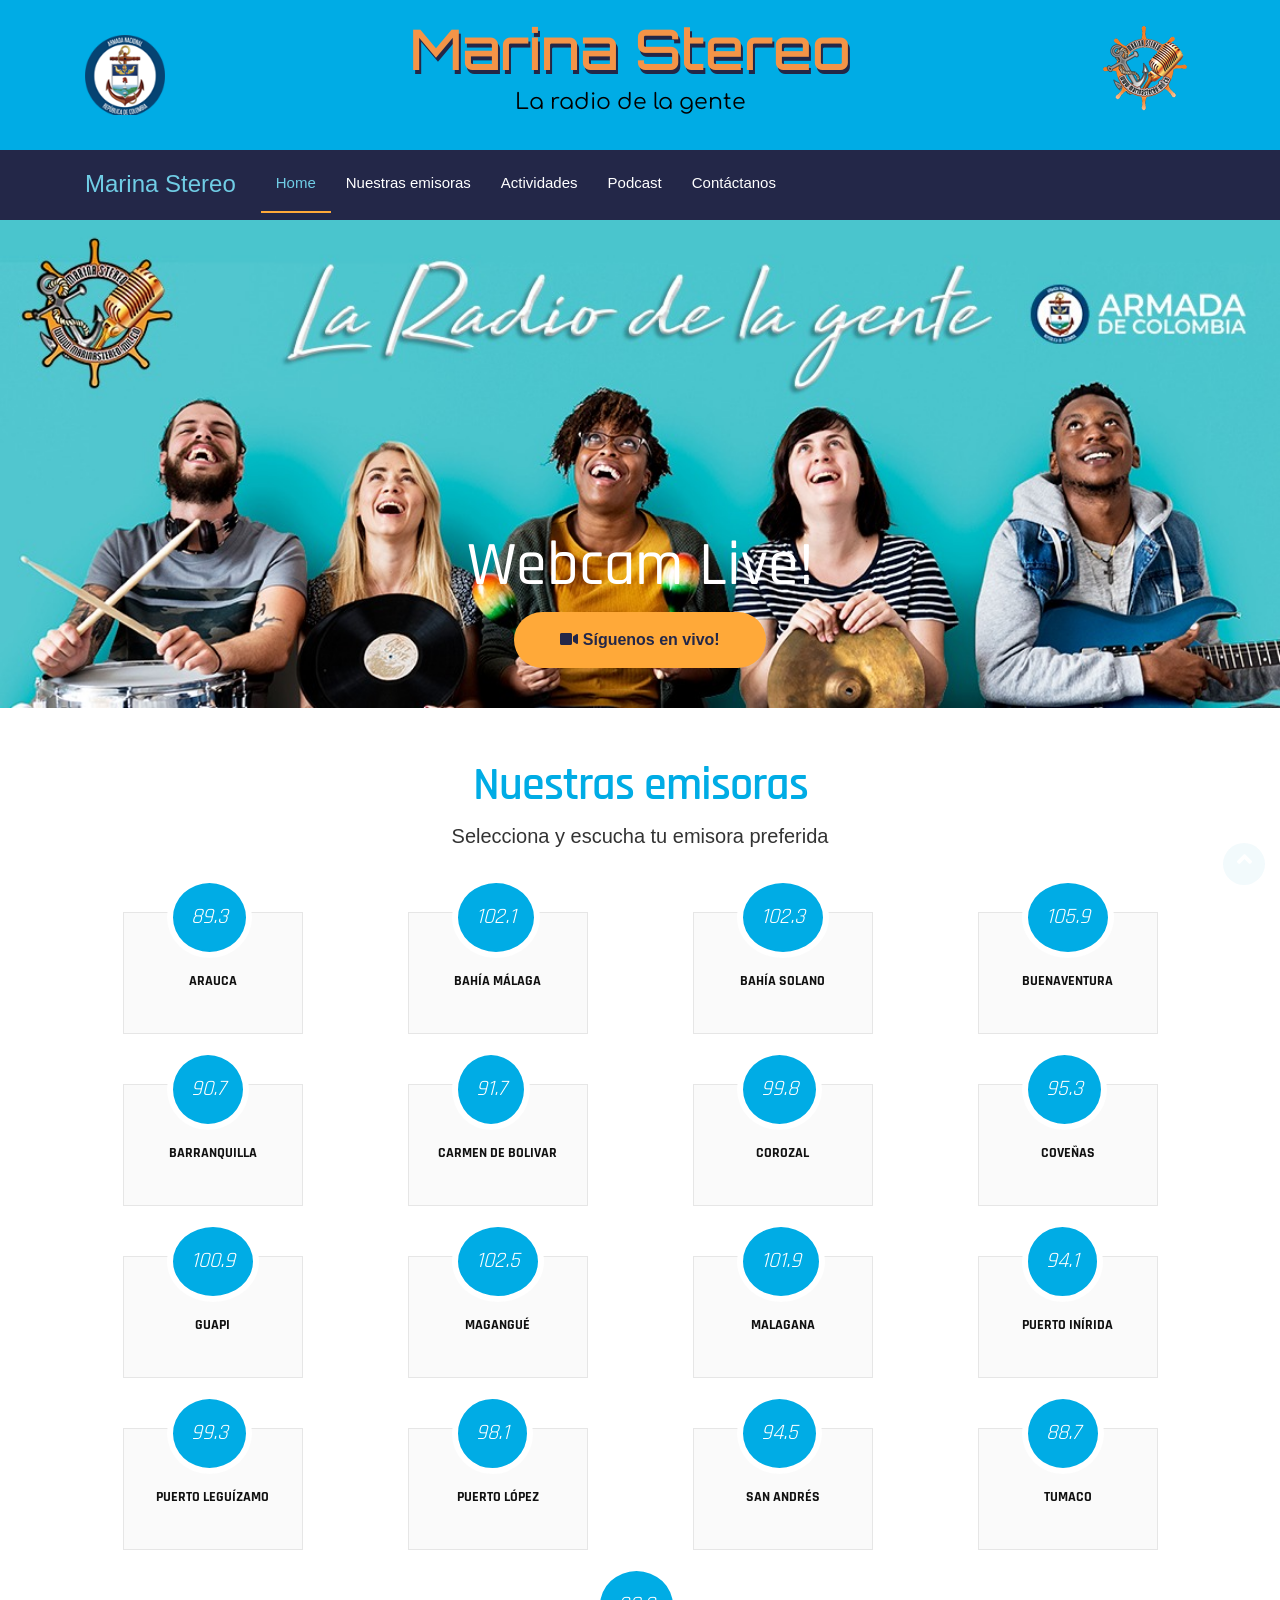
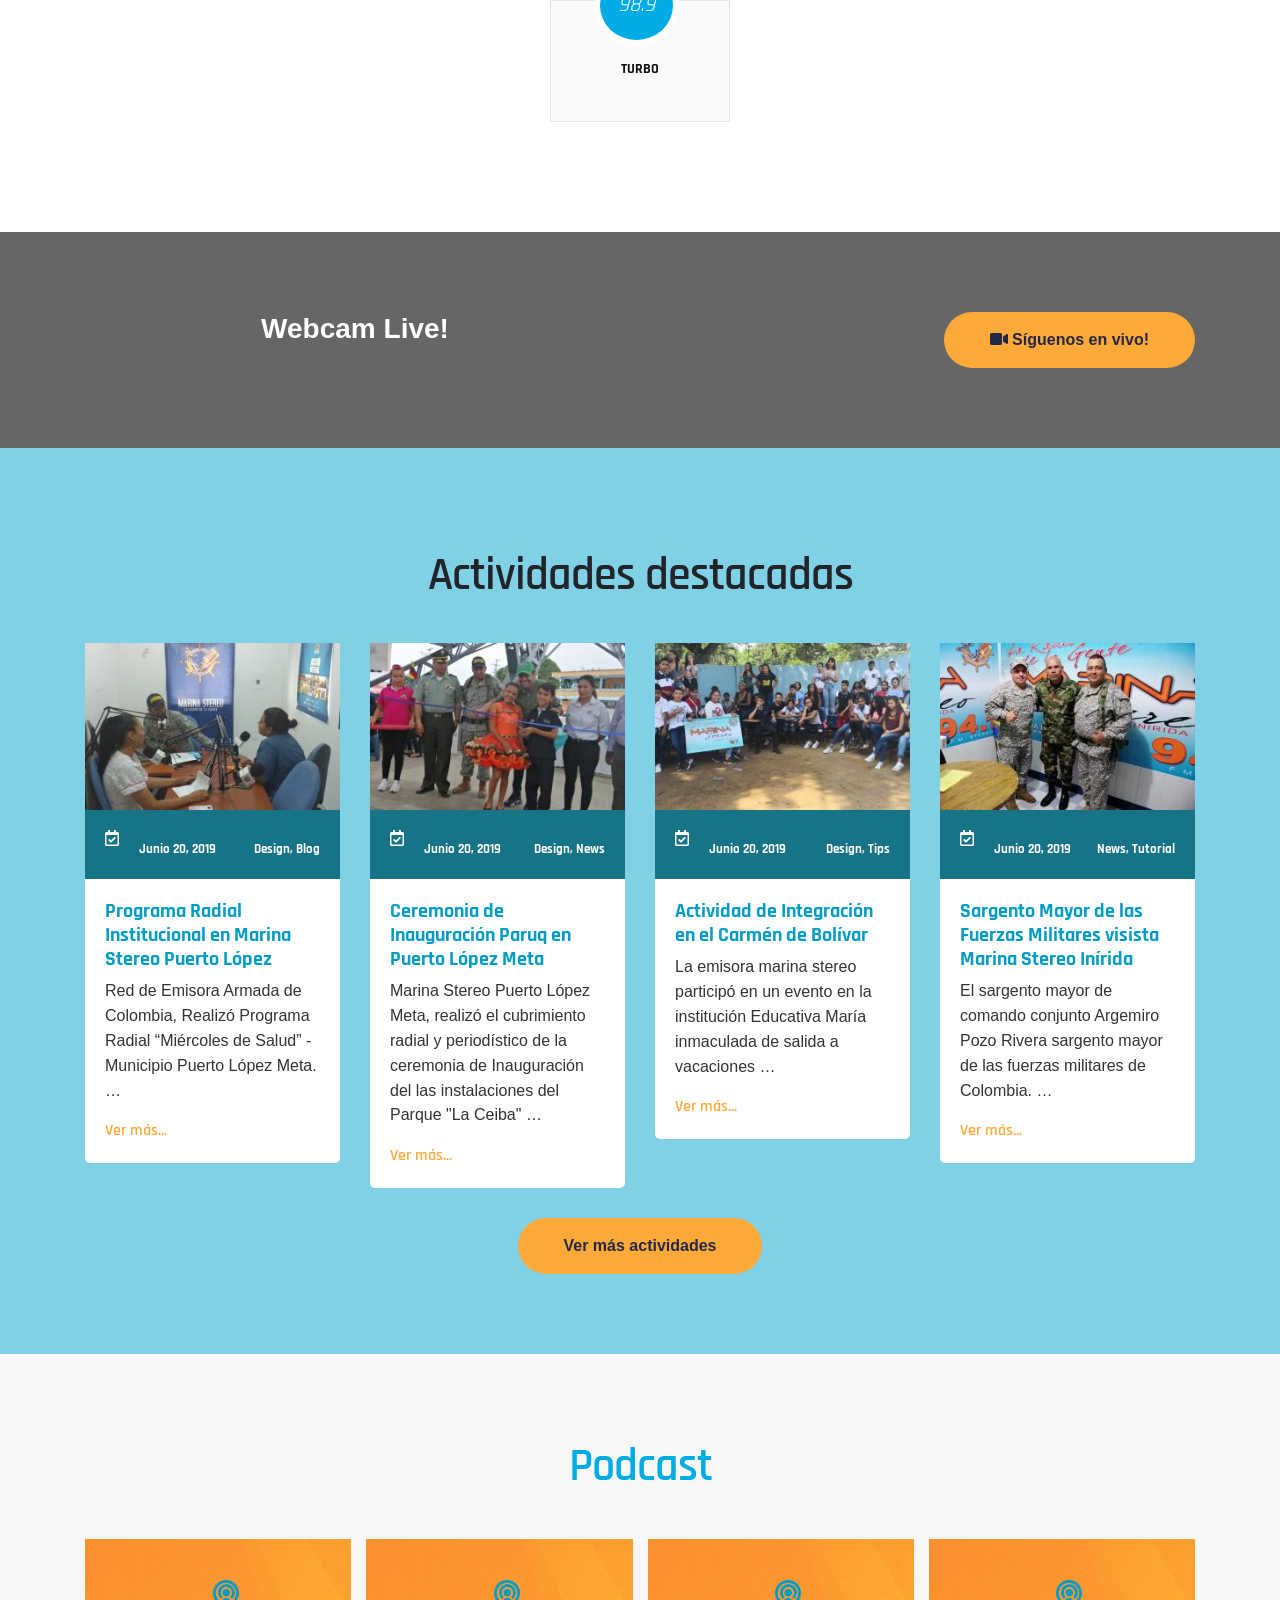
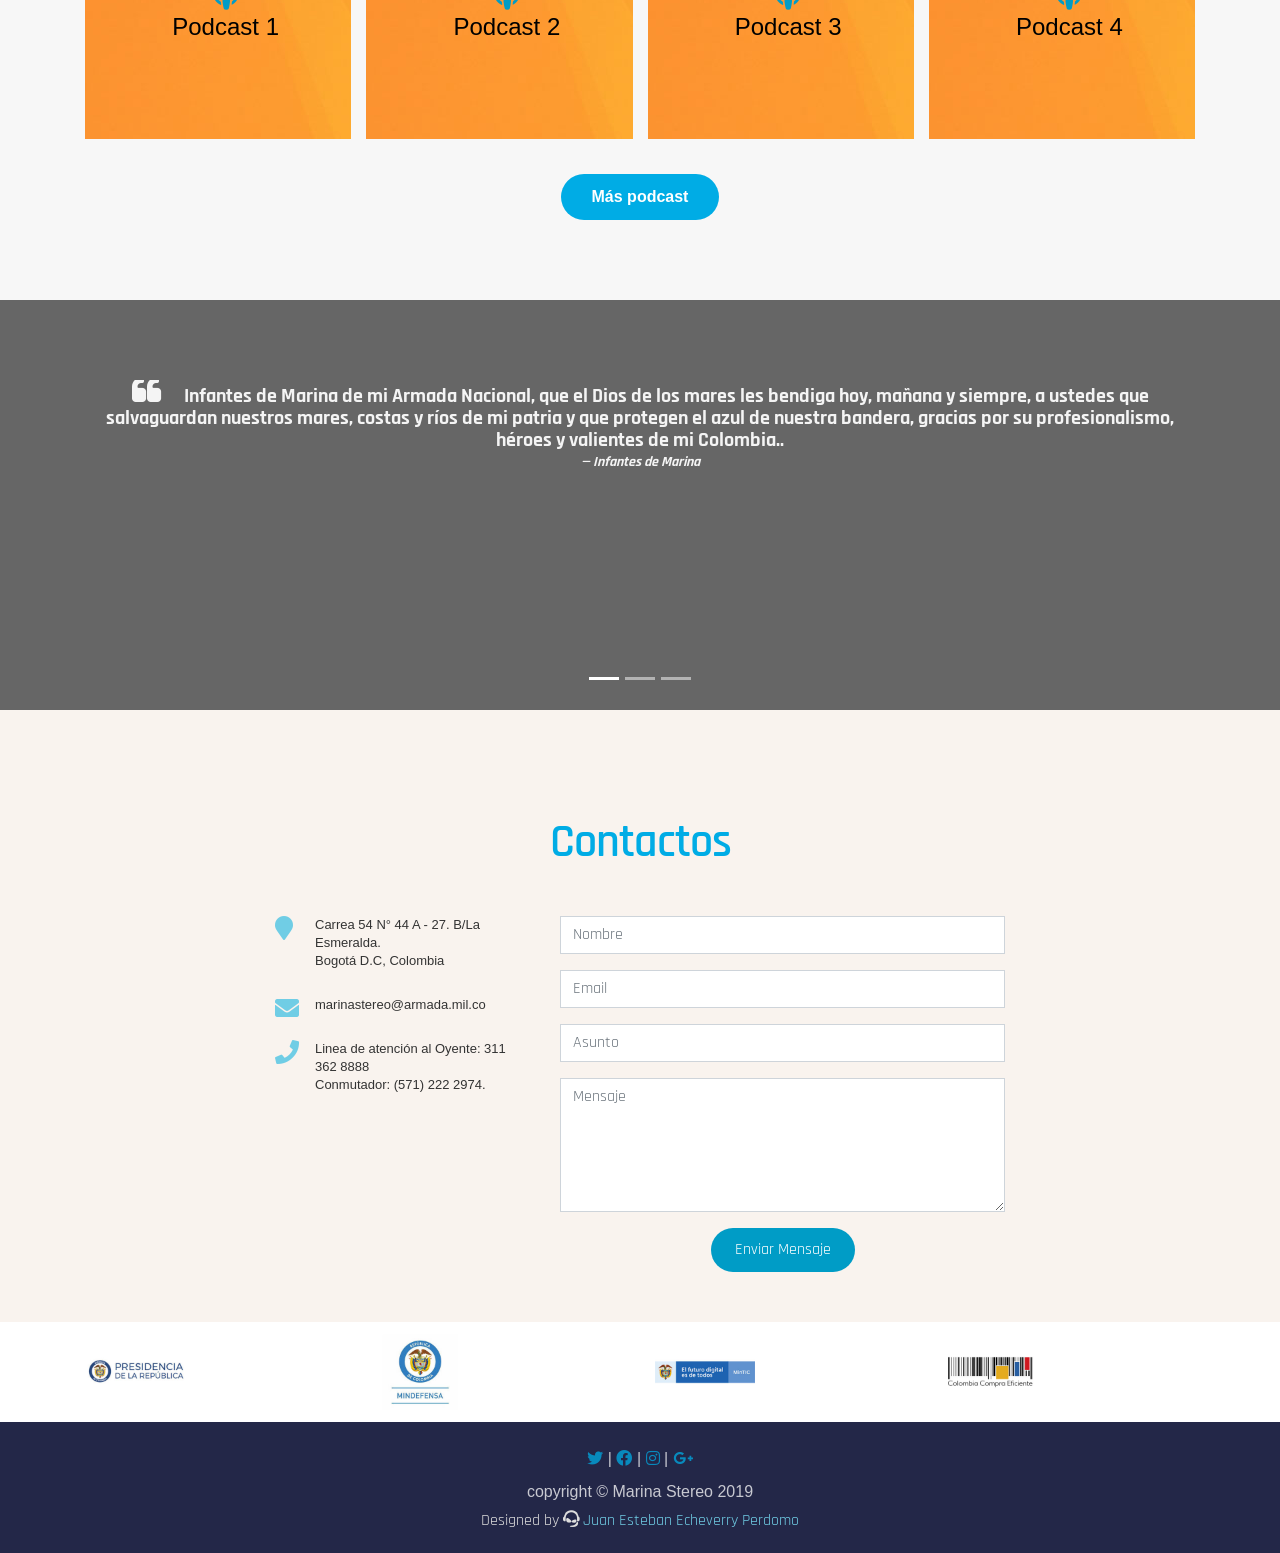
==== commit 5bfa10fc: "Final" ====
--- a/index.html
+++ b/index.html
@@ -452,61 +452,14 @@
                 </div>
               </a>
             </div>
-  
-            <div class="col-lg-3 col-md-6 portfolio-item filter-card">
-              <a href="">
-                <img src="img/portfolio/app1.jpg" alt="">
-                <div class="titulo-pod">  
-                    <h3><i class="fas fa-podcast fa-pod"></i><br> Podcast 5</h3>
-                  </div>
-                <div class="details">
-                  <h4>Card 2</h4>
-                  <span>Alored dono par</span>
-                </div>
-              </a>
-            </div>
-  
-            <div class="col-lg-3 col-md-6 portfolio-item filter-web">
-                <a href="">
-                    <img src="img/portfolio/app1.jpg" alt="">
-                    <div class="titulo-pod">  
-                        <h3><i class="fas fa-podcast fa-pod"></i><br> Podcast 6</h3>
-                      </div>
-                    <div class="details">
-                      <h4>Junio 6</h4>
-                      <span>Lorem ipsum dolor sit amet consectetur adipisicing elit. Nisi tempore mollitia dolorum.</span>
-                    </div>
-                  </a>
-            </div>
-  
-            <div class="col-lg-3 col-md-6 portfolio-item filter-card">
-              <a href="">
-                <img src="img/portfolio/app1.jpg" alt="">
-                <div class="titulo-pod">  
-                    <h3><i class="fas fa-podcast fa-pod"></i><br> Podcast 7</h3>
-                  </div>
-                <div class="details">
-                    <h4>Junio 6</h4>
-                    <span>Lorem ipsum dolor sit amet consectetur adipisicing elit. Nisi tempore mollitia dolorum.</span>
-                  </div>
-              </a>
-            </div>
-  
-            <div class="col-lg-3 col-md-6 portfolio-item filter-app">
-              <a href="">
-                <img src="img/portfolio/app1.jpg" alt="">
-                <div class="titulo-pod">  
-                    <h3><i class="fas fa-podcast fa-pod"></i><br> Podcast 8</h3>
-                  </div>
-                  <div class="details">
-                      <h4>Junio 6</h4>
-                      <span>Lorem ipsum dolor sit amet consectetur adipisicing elit. Nisi tempore mollitia dolorum.</span>
-                    </div>
-              </a>
-            </div>
+
   
            
           </div>
+          <div class="btn-podcast"></div>
+            <div class="podcast-button aligncenter">
+              <a href="#" class="btn btn-large btn-ghost">Más podcast</a>
+            </div>
   
         </div>
       </section><!-- #portfolio -->
--- a/css/style.css
+++ b/css/style.css
@@ -892,6 +892,27 @@
   visibility: visible;
 }
 
+.btn-podcast {
+ margin-top: 20px;
+}
+
+.podcast-button {
+  margin-bottom: 60px;
+}
+
+.podcast-button a{
+  padding: 10px 30px;
+  background-color: #00ACE5;
+  color: #fff;
+}
+
+.podcast-button a:hover{
+  padding: 10px 30px;
+  background-color: #fff;
+  border: 1.5px solid #009cc6;
+  color: #232748;
+}
+
 /* Título Emisoras
 --------------------------------*/
  .titulo-emisoras h1{
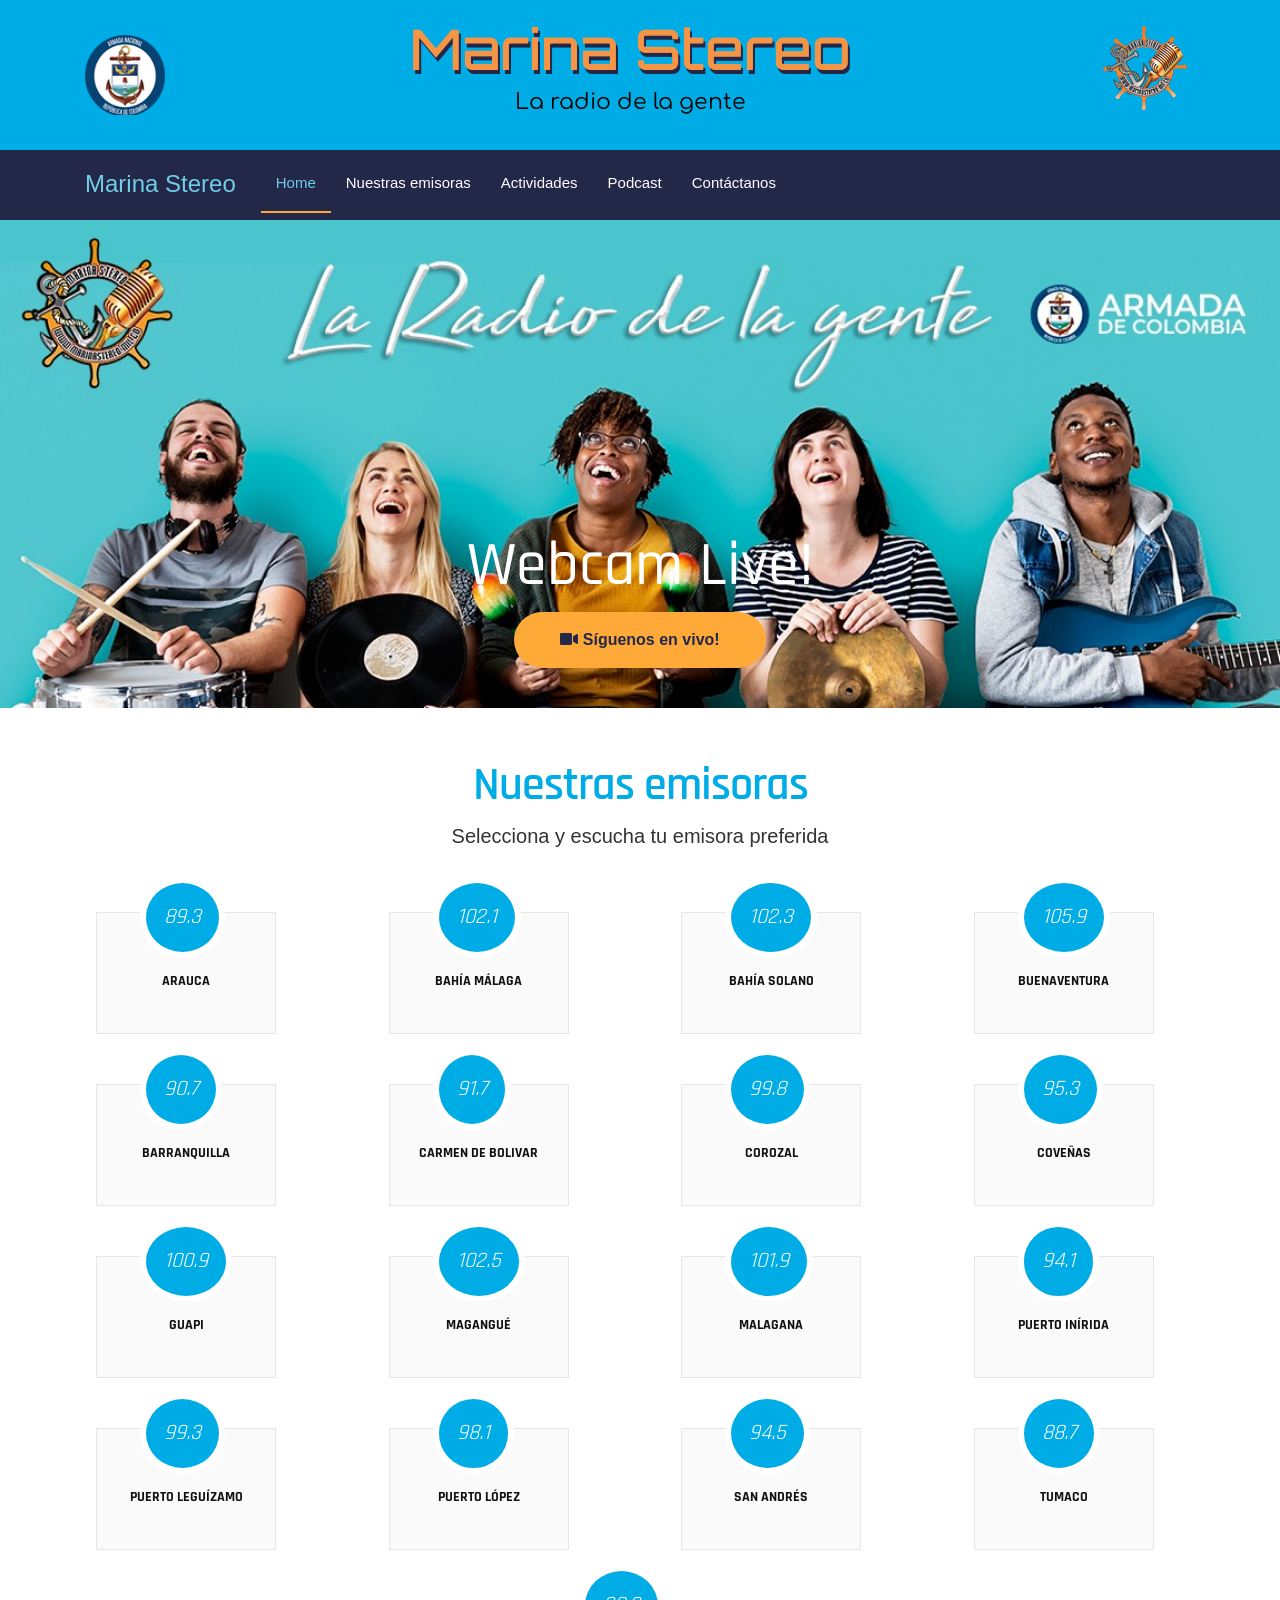
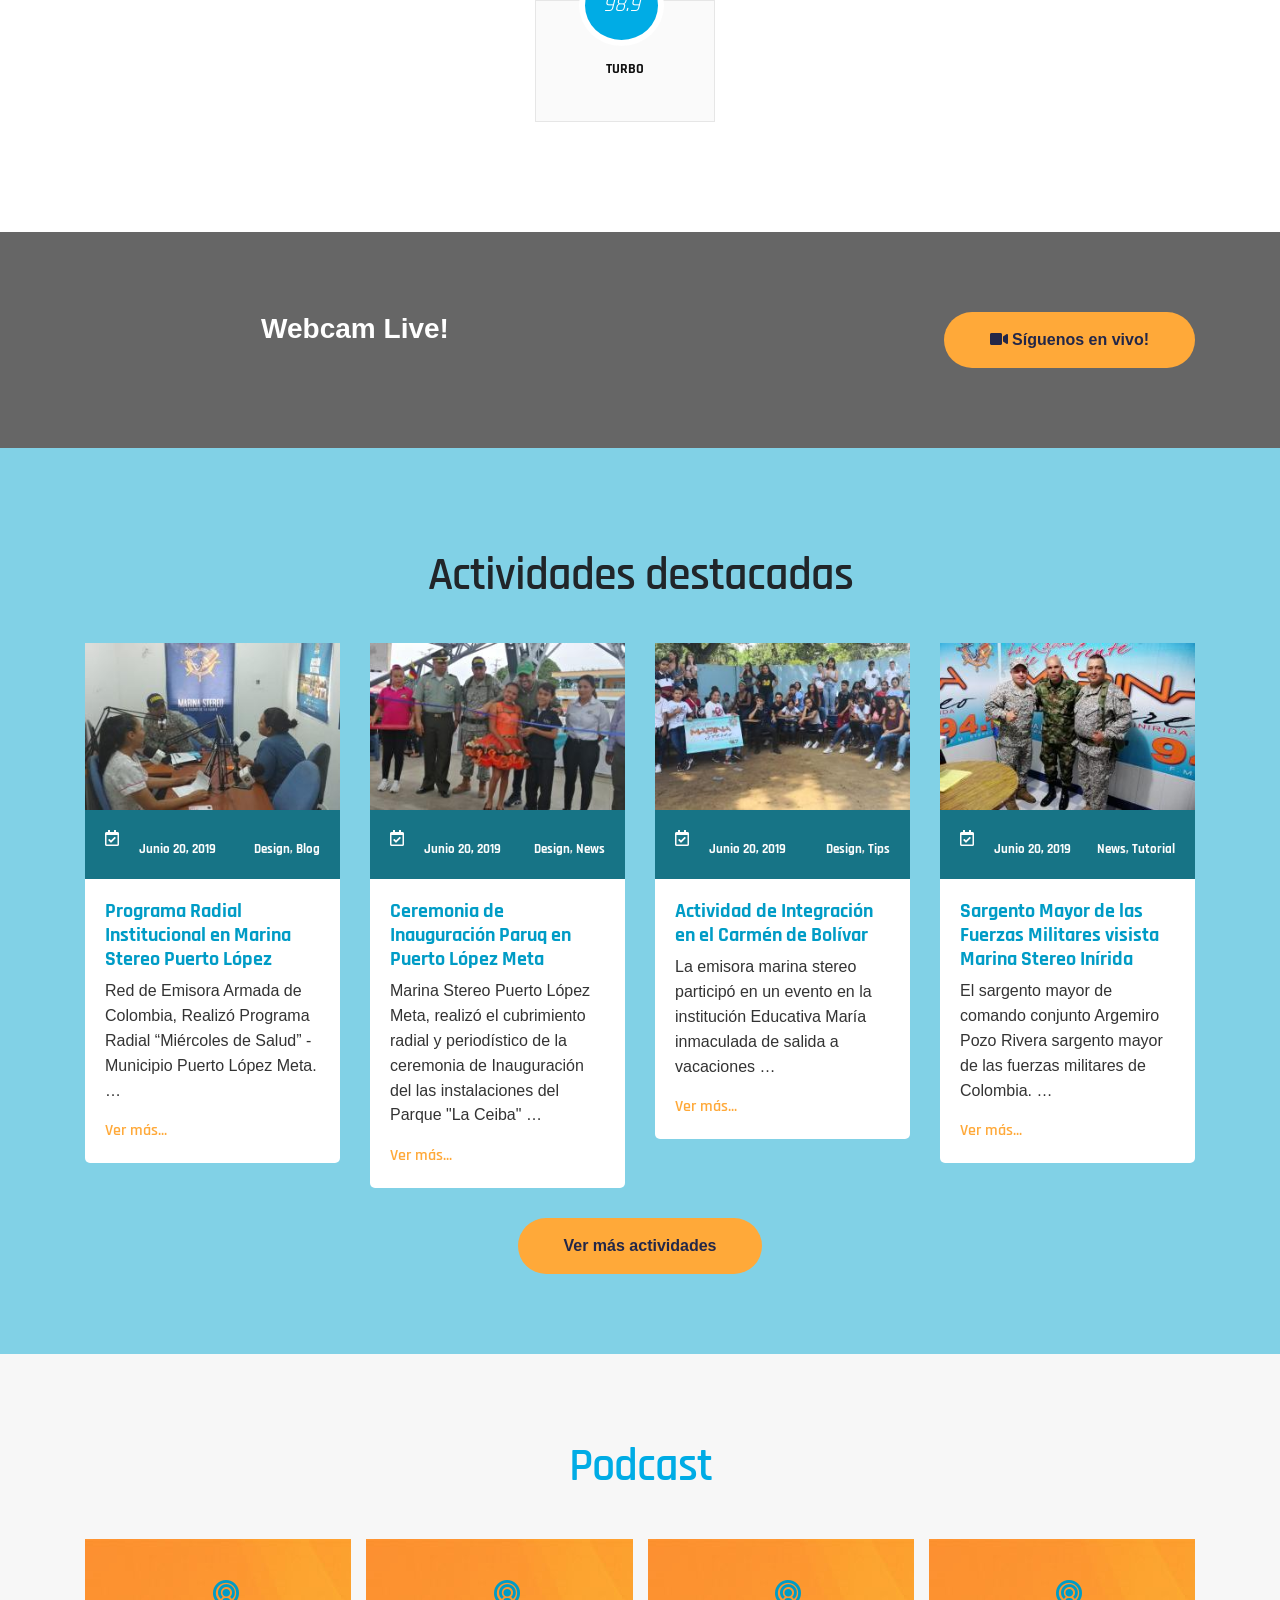
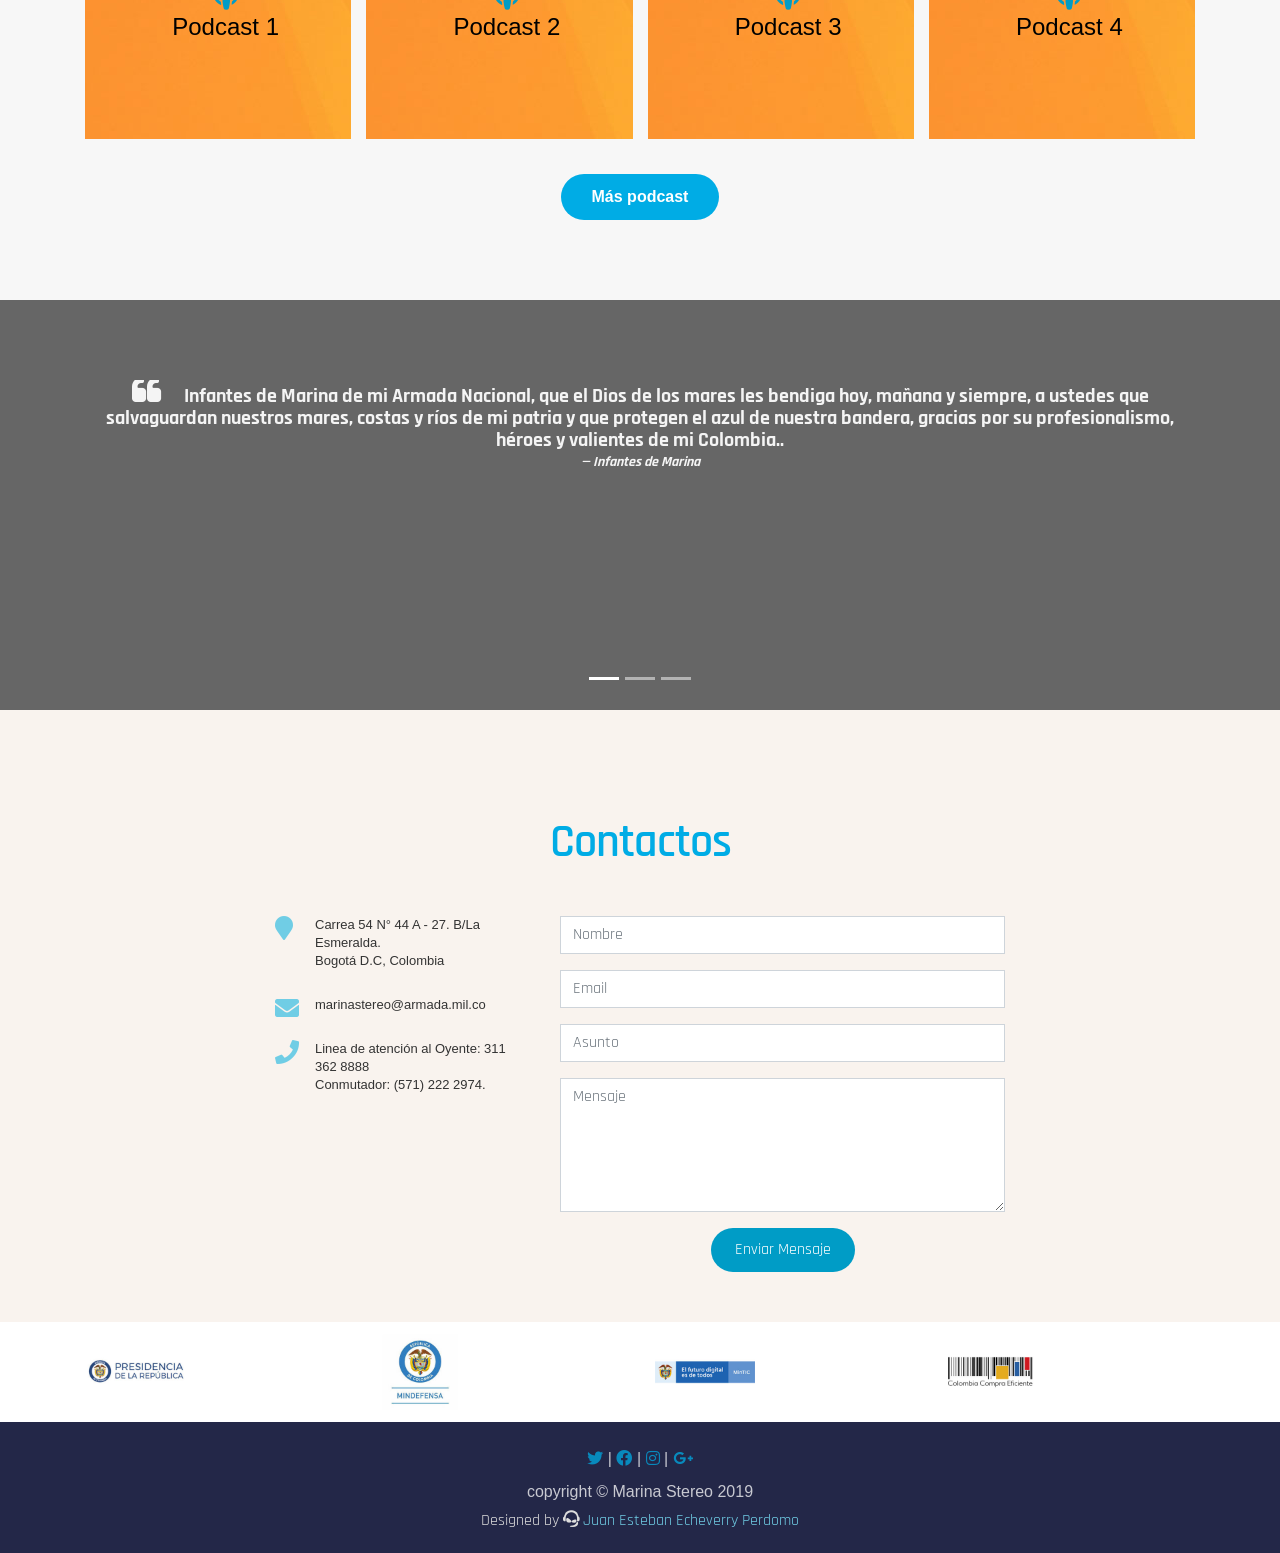
==== commit 23d123a8: "Initial commit" ====
--- a/index.html
+++ b/index.html
@@ -141,6 +141,9 @@
           <h2 class="section-title col-lg-12">Nuestras Emisoras</h2>
           
         </div> -->
+        <div class="row titulo-emisoras">
+          
+        </div>
       
         <div class="row">
           <div class="col-lg-3 col-md-4 col-sm-6 wow fadeInUp" data-wow-delay="0.2s">
